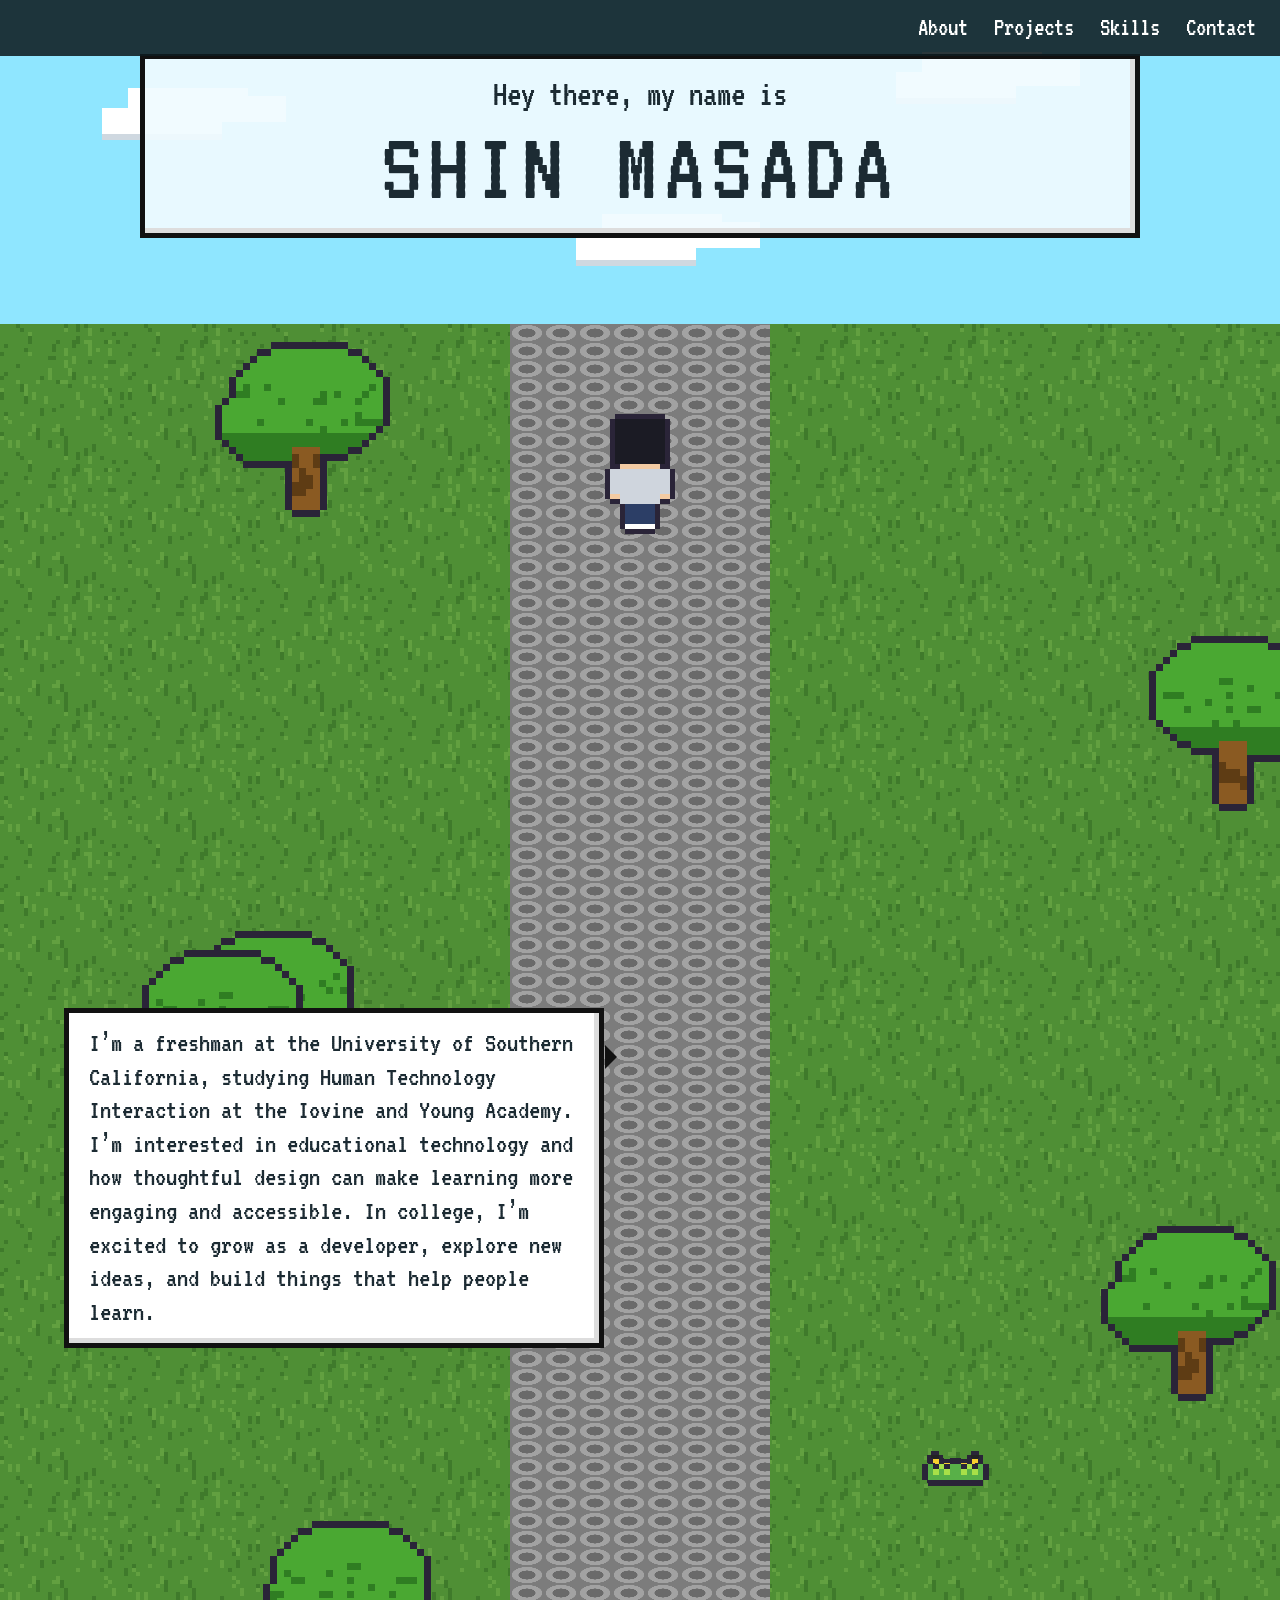
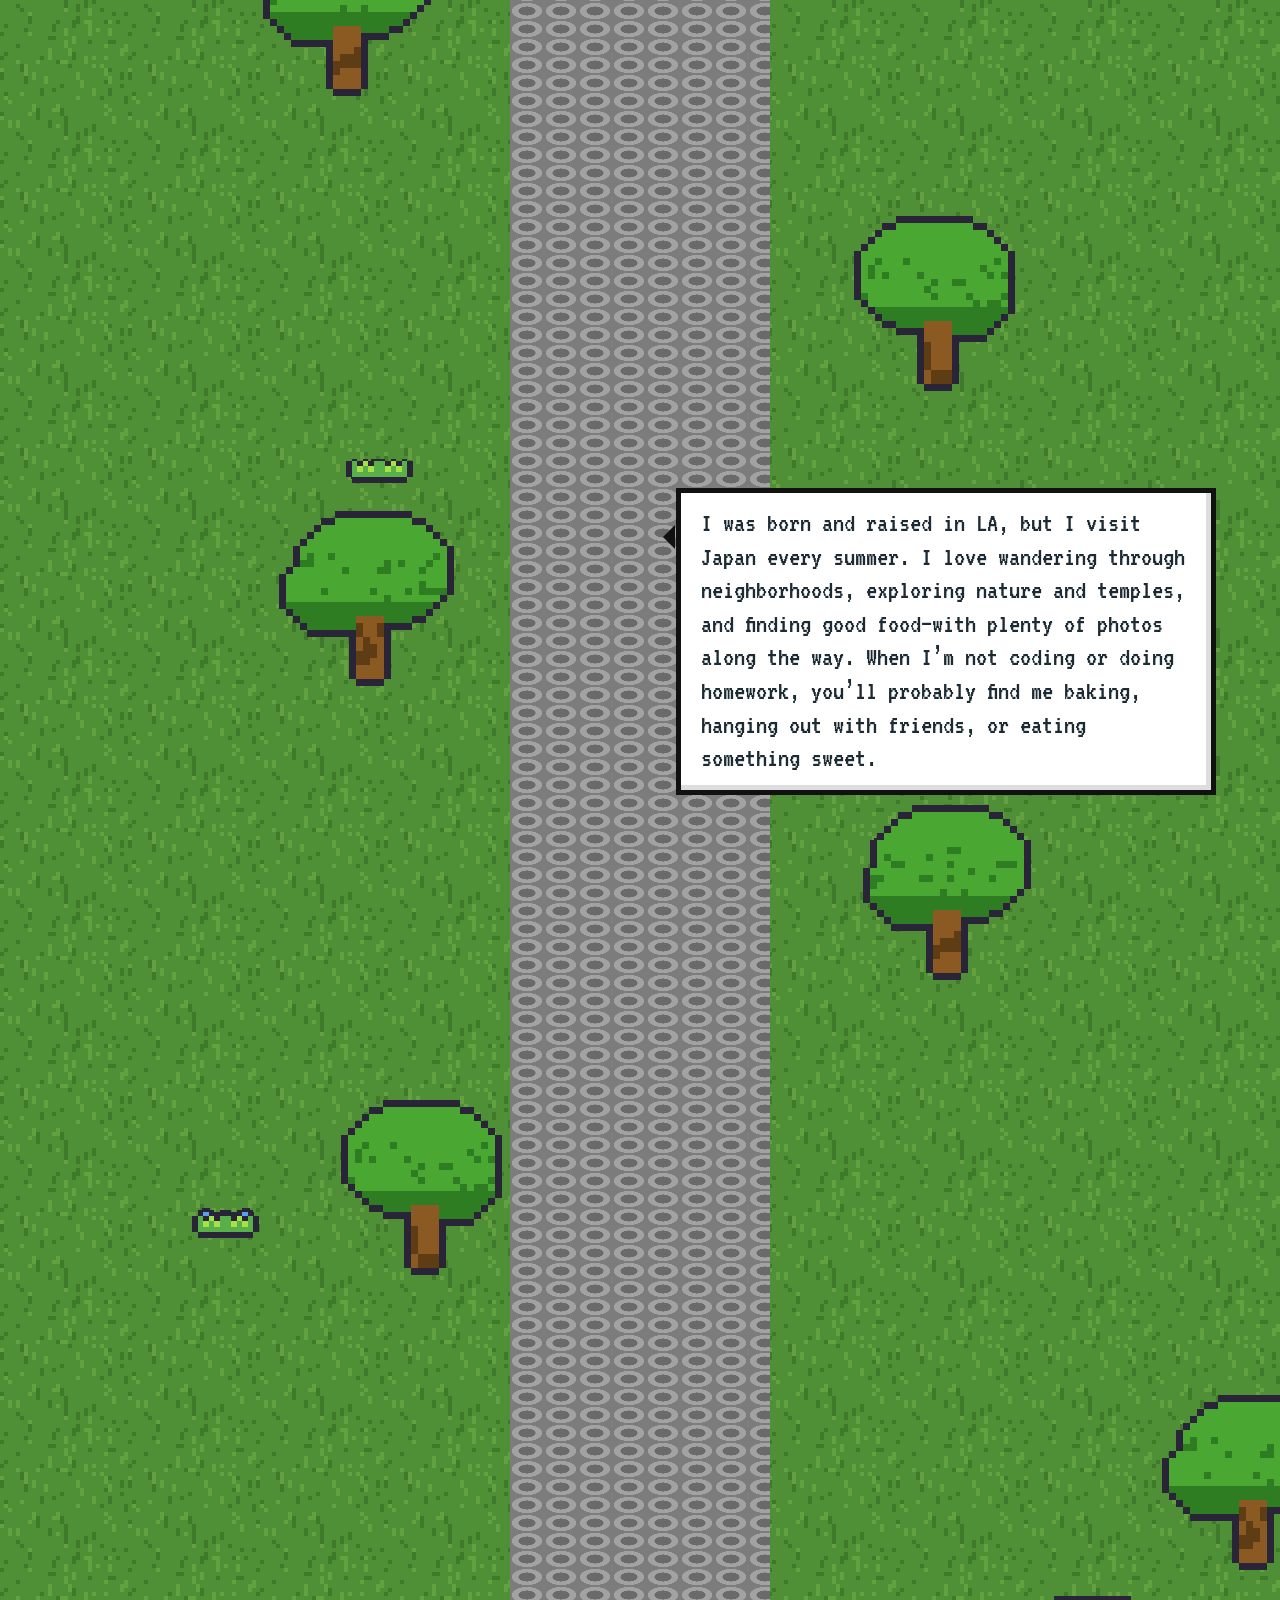
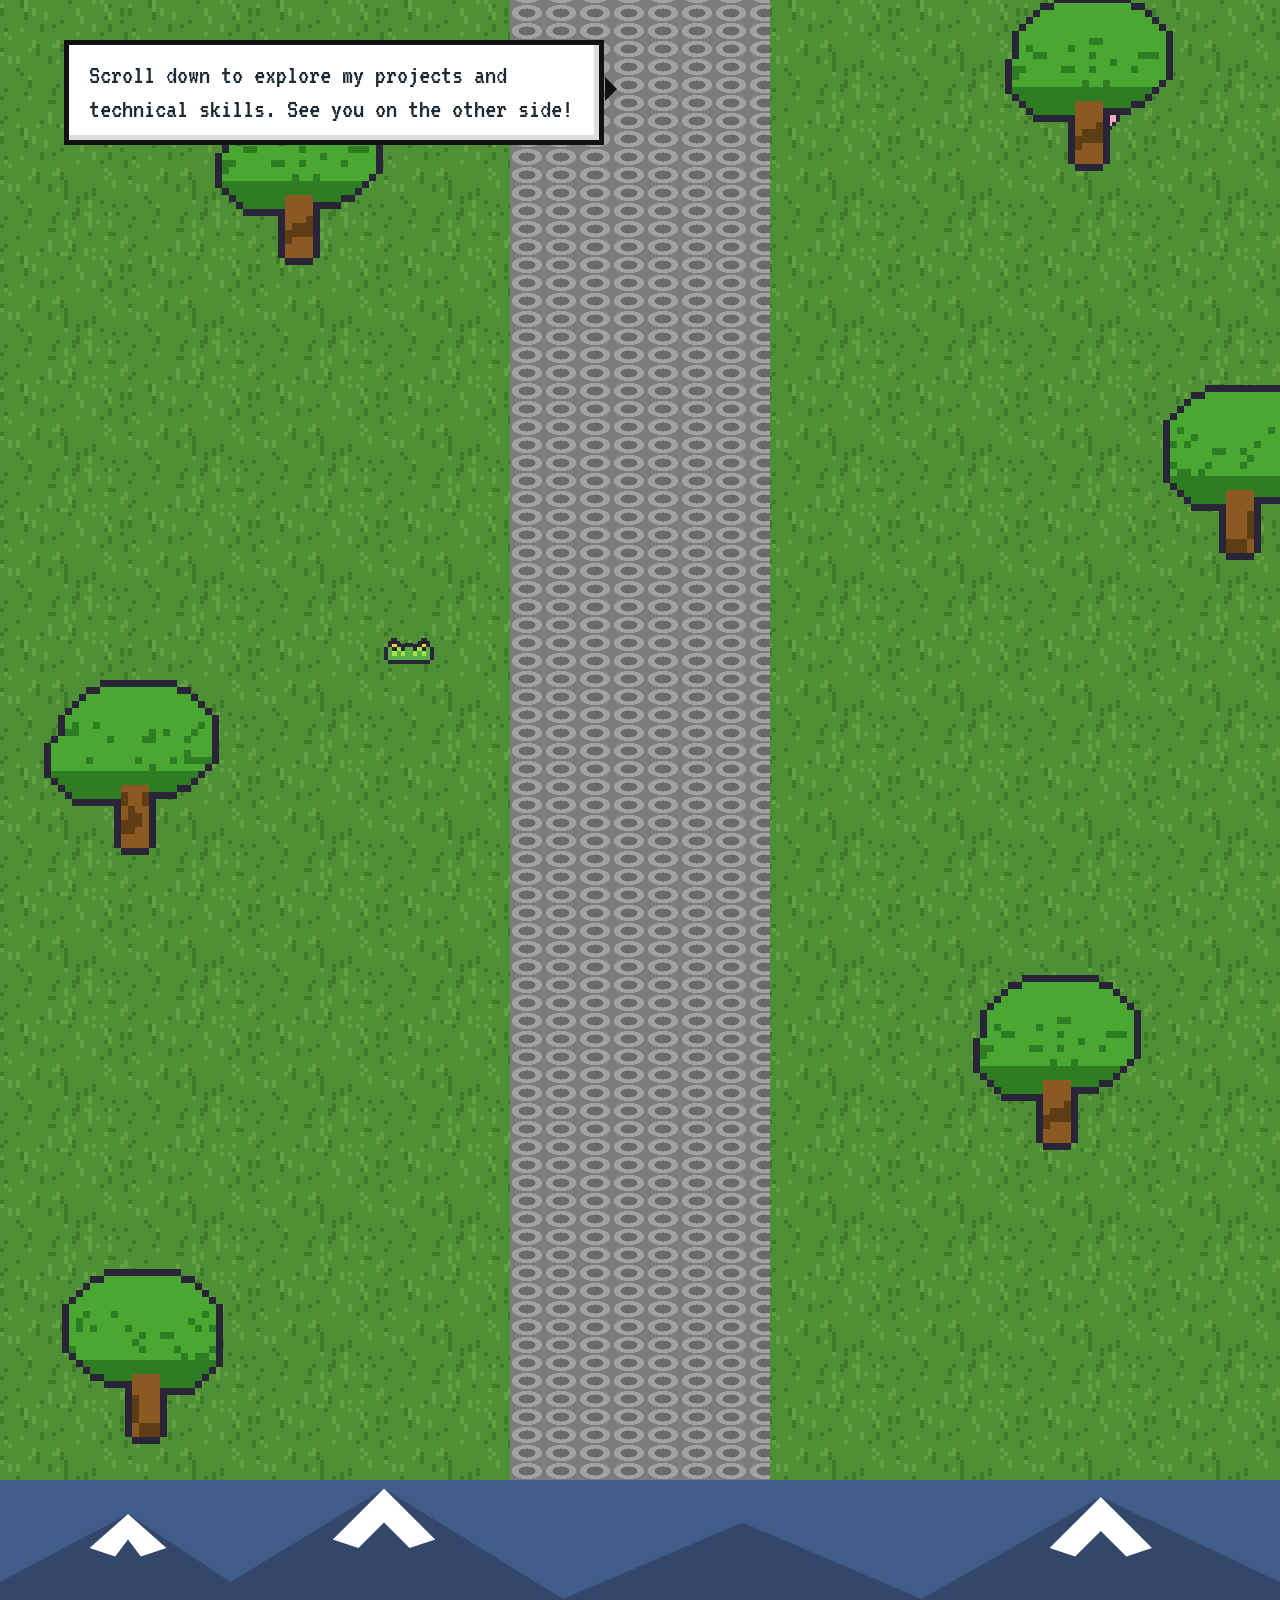
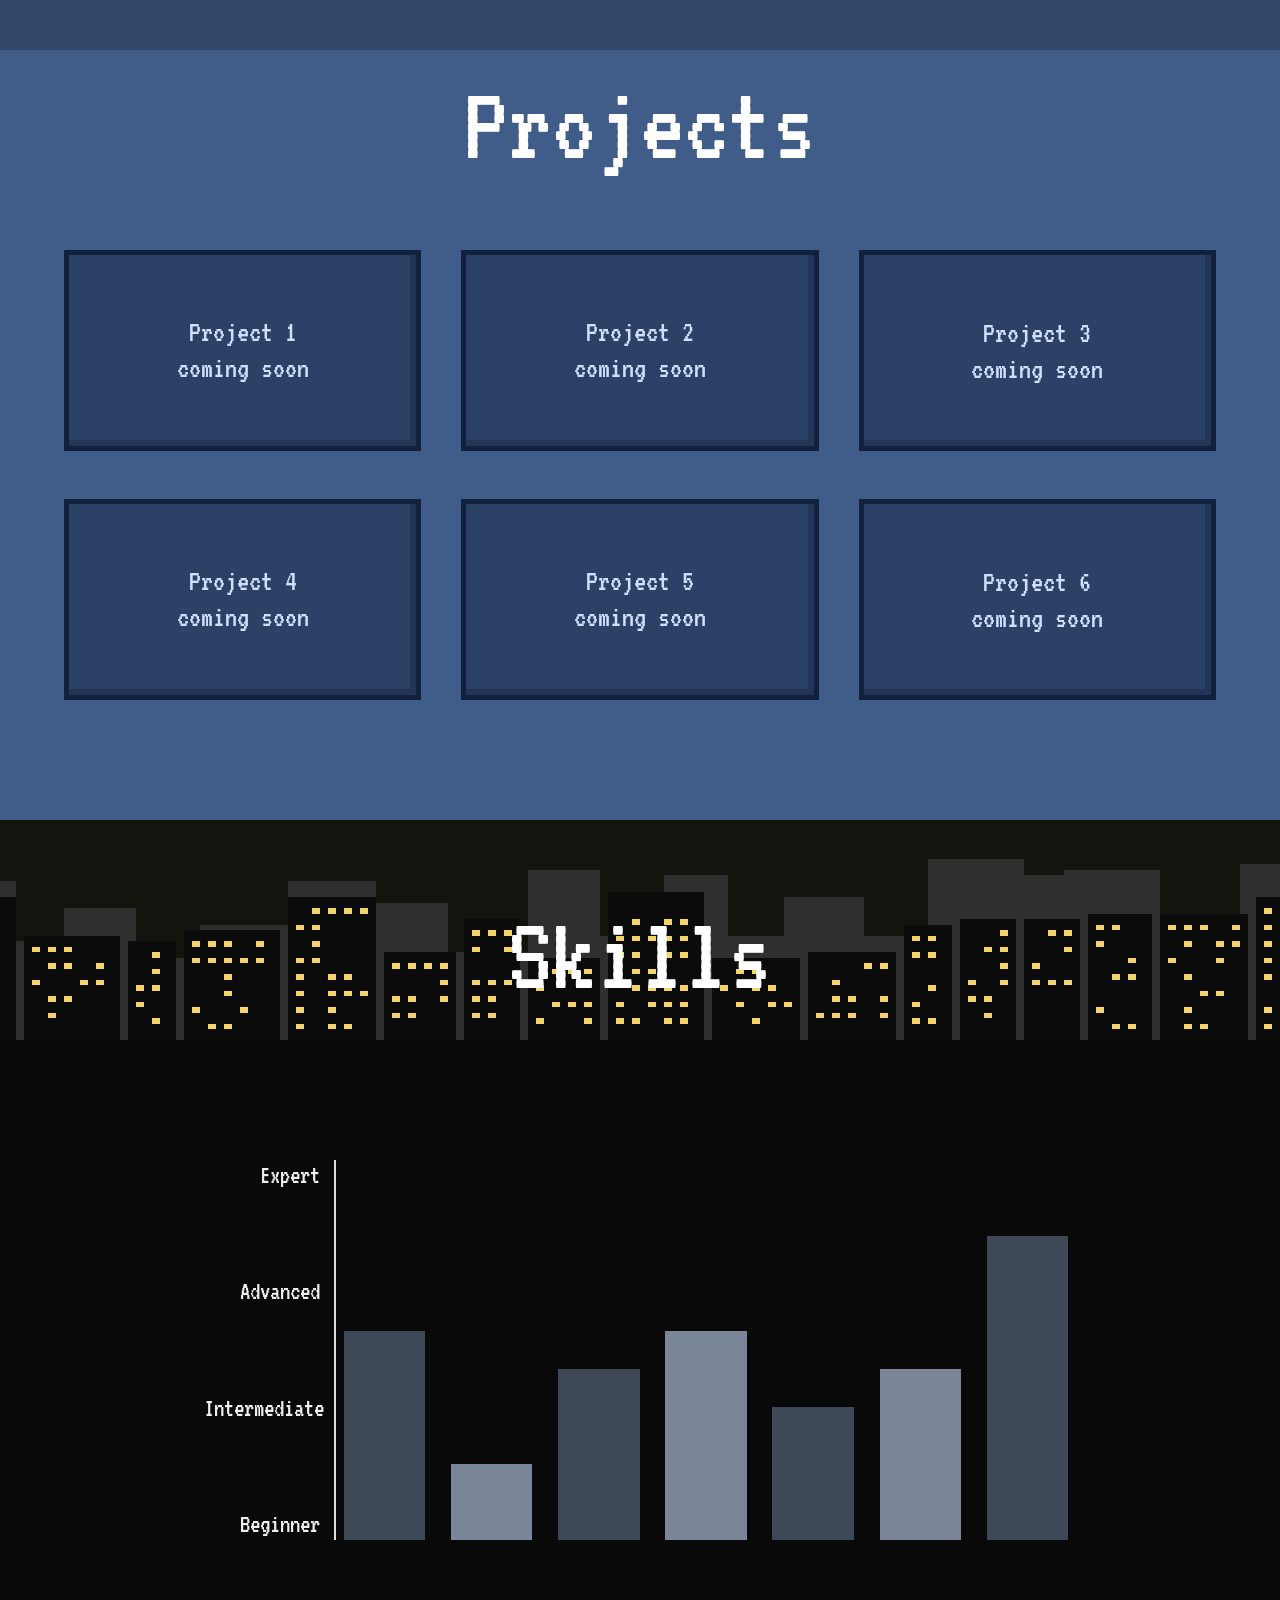
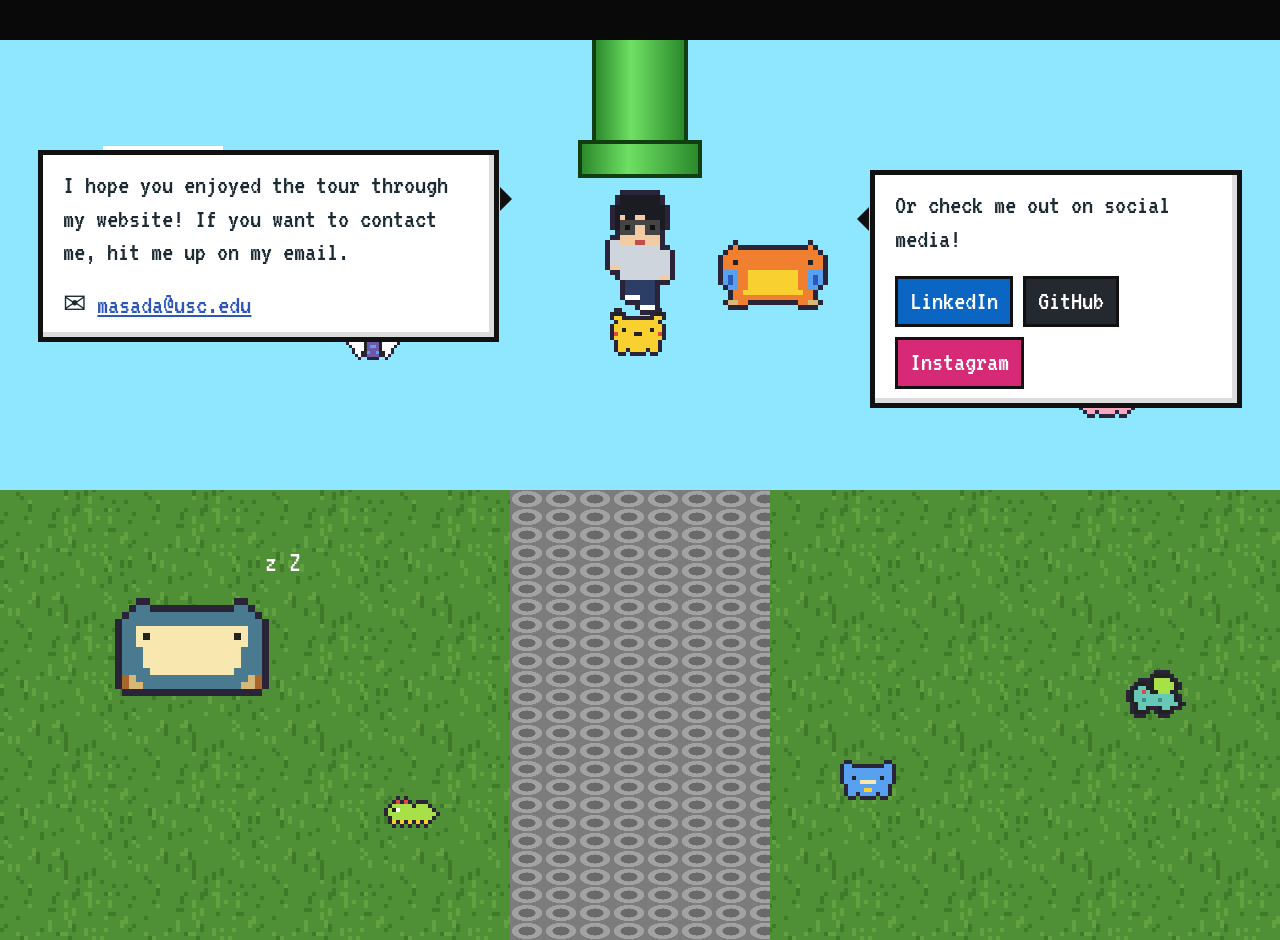
==== index.html @ 5e3dc345 "Add files via upload" ====
<!DOCTYPE html>
<html lang="en"><head><meta charset="utf-8"><meta name="viewport" content="width=device-width,initial-scale=1">
<title>Shin Masada</title>
<link href="https://fonts.googleapis.com/css2?family=VT323&display=swap" rel="stylesheet">
<style>
*{box-sizing:border-box}html{scroll-behavior:smooth}
body{margin:0;font:25px/1.2 'VT323',monospace;color:#1c2b33;background:#4f8f35;overflow-x:hidden}
canvas,img{image-rendering:pixelated}
nav{position:fixed;top:0;left:0;right:0;height:56px;background:rgba(14,28,32,.88);z-index:50;display:flex;justify-content:flex-end;align-items:center;gap:26px;padding:0 24px}
nav a{color:#fff;text-decoration:none;font-size:26px}nav a:hover{color:#ffd84a}
#lg{position:absolute;left:16px;top:4px;width:48px;opacity:0;transition:.3s}
#hero{position:fixed;left:calc(50% - 40px);top:46vh;width:80px;z-index:15;transition:opacity .4s}
section{position:relative;overflow:hidden}
.grass{background-size:128px;image-rendering:pixelated}
.sky{position:absolute;left:0;right:0;top:0;height:var(--sh,36vh);background:#8fe6ff}
.cl{position:absolute;width:120px;height:26px;background:#fff;box-shadow:26px -20px #fff,64px -12px #fff,0 6px #cfd8e0}
.path{position:absolute;left:50%;width:min(260px,36vw);margin-left:calc(min(260px,36vw)/-2);top:var(--sh,36vh);bottom:0;background:radial-gradient(ellipse,#6a6a6a 35%,#a2a2a2 36% 62%,transparent 64%) 0 0/34px 18px,#7c7c7c}
.tr{position:absolute;z-index:4}.pk{position:absolute;z-index:3}
.pw{position:absolute;overflow:hidden;z-index:3}.pw .pk{position:static;display:block}
.pw:hover .pk{transform:translateY(-6px)}
.bub{position:absolute;z-index:20;background:#fff;border:5px solid #111;padding:14px 20px;font-size:clamp(21px,2.3vw,28px);max-width:min(540px,88vw);box-shadow:inset -5px -5px #ddd}
.bub p{margin:0 0 .7em}.bub p:last-child{margin:0}
.bub.l::after,.bub.r::after{content:"";position:absolute;top:32px;border:12px solid transparent}
.bub.l::after{right:-30px;border-left-color:#111}.bub.r::after{left:-30px;border-right-color:#111}
.t{left:50%;top:6vh;width:min(1000px,92vw);max-width:none;margin-left:calc(min(1000px,92vw)/-2);text-align:center;background:rgba(240,251,255,.92)}
.t small{display:block;font-size:clamp(24px,3vw,36px)}.t b{display:block;font-weight:400;font-size:clamp(46px,8vw,104px);letter-spacing:.06em;line-height:1}
.rv{opacity:0;translate:var(--dx,0) 36px;transition:opacity .7s,translate .7s}.rv.in{opacity:1;translate:0 0}
h2{font:400 clamp(64px,9vw,110px)/1 'VT323',monospace;color:#fff;text-align:center;margin:0;position:relative}
#projects{background:#405c88;padding:190px 5% 120px}
#projects svg{position:absolute;left:0;top:0;width:100%;height:170px}
.grid{display:grid;grid-template-columns:repeat(auto-fit,minmax(260px,1fr));gap:48px 40px;margin-top:70px;position:relative}
.card{aspect-ratio:16/9;background:#2c4166;border:5px solid #11213d;display:grid;place-items:center;color:#cfe0ff;text-align:center;font-size:30px;box-shadow:inset -6px -6px #223557}
#skills{background:#090909;padding-bottom:100px}
#sk{width:100%;height:220px;display:block;margin-bottom:30px}
#skills h2{margin-top:-170px;margin-bottom:150px}
.chart{display:flex;max-width:1000px;margin:0 auto;padding:0 5%;height:380px;color:#eee}
.ax{display:flex;flex-direction:column;justify-content:space-between;text-align:right;padding-right:14px;width:130px;font-size:26px}
.bars{flex:1;border-left:2px solid #ddd;display:flex;align-items:flex-end;justify-content:space-around;gap:10px}
.bars div{width:11%;height:0;transition:height 1.3s steps(20)}.chart.in .bars div{height:var(--h)}
#pipe{position:absolute;left:50%;top:0;margin-left:-62px;width:124px;z-index:6}
.pb,.pl{background:linear-gradient(90deg,#2b8a2b,#6fe064 40%,#2b8a2b);border:4px solid #123f12}
.pb{width:96px;height:100px;margin:0 auto;border-top:0;border-bottom:0}.pl{height:38px}
#c2w{position:absolute;left:calc(50% - 40px);top:150px;width:80px;z-index:5;transform:translateY(-142px)}
#c2w.out{transform:none;transition:transform 1.5s steps(14)}#c2{width:80px;display:block}
.cb1{left:3%;top:110px;width:36vw}.cb2{right:3%;top:130px;width:29vw}
.cb1 a{color:#2d56b8}.soc{display:flex;gap:10px;margin-top:12px;flex-wrap:wrap}
.soc a{color:#fff;text-decoration:none;padding:6px 12px;border:3px solid #111}
#contact{min-height:max(100vh,760px)}
.zz{position:absolute;z-index:4;font-style:normal;font-size:30px;color:#fff;animation:zz 2.4s ease-out infinite}
@keyframes fly{from{left:-100px}to{left:105%}}
@keyframes fl{50%{transform:translateY(-12px)}}
@keyframes zz{from{opacity:1;transform:translate(0,0)}to{opacity:0;transform:translate(24px,-34px)}}
@media(max-width:900px){nav{gap:14px}nav a{font-size:21px}.ax{width:80px;font-size:20px}.cb1,.cb2{left:3%;right:auto;width:94vw}.cb1{top:310px}.cb2{top:560px}#contact{min-height:1050px}}
@media(prefers-reduced-motion:reduce){*{animation:none!important;transition:none!important}}
</style></head><body>
<nav><canvas id="lg" width="16" height="11"></canvas><a href="#about">About</a><a href="#projects">Projects</a><a href="#skills">Skills</a><a href="#contact">Contact</a></nav>
<canvas id="hero" width="16" height="25"></canvas>

<section id="about" class="grass" style="height:520vh">
<i class="sky"></i><i class="cl" style="left:8%;top:12vh"></i><i class="cl" style="left:70%;top:8vh"></i><i class="cl" style="left:45%;top:26vh"></i><i class="path"></i>
<div class="bub t rv"><small>Hey there, my name is</small><b>SHIN MASADA</b></div>
<div class="bub l rv" style="top:112vh;left:5%;--dx:-80px"><p>I’m a freshman at the University of Southern California, studying Human Technology Interaction at the Iovine and Young Academy. I’m interested in educational technology and how thoughtful design can make learning more engaging and accessible. In college, I’m excited to grow as a developer, explore new ideas, and build things that help people learn.</p></div>
<div class="bub r rv" style="top:232vh;right:5%;--dx:80px"><p>I was born and raised in LA, but I visit Japan every summer. I love wandering through neighborhoods, exploring nature and temples, and finding good food—with plenty of photos along the way. When I’m not coding or doing homework, you’ll probably find me baking, hanging out with friends, or eating something sweet.</p></div>
<div class="bub l rv" style="top:360vh;left:5%;--dx:-80px"><p>Scroll down to explore my projects and technical skills. See you on the other side!</p></div>
</section>

<section id="projects"><svg viewBox="0 0 100 20" preserveAspectRatio="none"><path d="M0 20V12L10 4 18 12 30 1 44 14 58 5 72 14 86 2 100 12V20Z" fill="#33476a"/><path d="M10 4 7 8l2 1 1-2 1 2 2-1zM30 1l-4 6 2 1 2-3 2 3 2-1zM86 2l-4 6 2 1 2-3 2 3 2-1z" fill="#fff"/></svg>
<h2>Projects</h2><div class="grid" id="grid"></div></section>

<section id="skills"><canvas id="sk" width="160" height="40"></canvas><h2>Skills</h2>
<div class="chart rv"><div class="ax"><span>Expert</span><span>Advanced</span><span>Intermediate</span><span>Beginner</span></div><div class="bars" id="bars"></div></div></section>

<section id="contact" class="grass" style="--sh:50%">
<i class="sky"></i><i class="cl" style="left:6%;top:14%"></i><i class="cl" style="left:78%;top:20%"></i><i class="path"></i>
<div id="c2w"><canvas id="c2" width="16" height="25"></canvas></div>
<div id="pipe"><div class="pb"></div><div class="pl"></div></div>
<div class="bub l rv cb1" style="--dx:-80px"><p>I hope you enjoyed the tour through my website! If you want to contact me, hit me up on my email.</p><p>✉ <a href="mailto:masada@usc.edu">masada@usc.edu</a></p></div>
<div class="bub r rv cb2" style="--dx:80px"><p>Or check me out on social media!</p><div class="soc">
<a href="https://www.linkedin.com/in/shinmasada/" target="_blank" rel="noopener" style="background:#0a66c2">LinkedIn</a>
<a href="https://github.com/YOUR-GITHUB-USERNAME" target="_blank" rel="noopener" style="background:#24292f">GitHub</a>
<a href="https://www.instagram.com/masapyii/" target="_blank" rel="noopener" style="background:#d62976">Instagram</a></div></div>
</section>

<script>
const $=id=>document.getElementById(id),el=(t,c,s)=>{const e=document.createElement(t);if(c)e.className=c;if(s)e.style.cssText=s;return e};
let seed=7;const rnd=()=>(seed=seed*16807%2147483647)/2147483647;
const P={y:'#f8d030',r:'#e04848',o:'#f08030',w:'#fff',g:'#58b048',G:'#a8e048',b:'#58a0f0',B:'#2c58b8',p:'#f8a8c0',n:'#a8662c',c:'#f8e8b0',v:'#7058a8',l:'#68c8b8',L:'#3a9088',S:'#4a7a90',k:'#222',t:'#d8b878'};
// sprites: [mirror?, rows]  (mirrored ones are drawn as the left half)
const D={
pikachu:[1,['kk....','yy....','.yyyyy','yyyyyy','yykyyy','ryyyyk','yyyyyy','.yyyyy','.yyyyy','.yy.yy']],
shinx:[1,['bb....','bbbbbb','bbbbbb','bbkbbb','bbbbcc','.bbbbb','.bbbby','.bb.bb']],
mew:[1,['p......','pp.....','ppppppp','ppppppp','ppkbppp','ppkbppp','ppppppp','.pppppp','.pppppp','..pp.pp']],
caterpie:[0,['..r.r.......','.GGGGG.GGG..','GkwGGGGGGGG.','GGGGGGGGGGGG','.GGGGGGGGGG.','.y.y.y.y.y..']],
butterfree:[1,['..k.....','wwwwk.vv','wwkwwkrv','wwwwwkvv','.wwwwkvb','..wwwkvv','..wwk.bv','...w..vv']],
bulbasaur:[0,['......kkkk....','.....kGGGGk...','..kk.kGGGGGk..','.kllkkGGGGGk..','kllrlkkGGGk...','kllllllllllk..','kllLlllLlllk..','.kllllllllllk.','.kllk..kllk...','.kkk...kkk....']],
charizard:[1,['..o.......','.ooooooooo','oooooooooo','ookooooooo','oooooooooo','bbbooyyyyy','bBbooyyyyy','bBbooyyyyy','.bbooyyyyy','..ooyyyyyy','..oooooooo','.ttoo.....']],
pidgey:[0,['..nn........','.nnnnn..nn..','pnknnnnnnnn.','ppcnnnnnnntt','.cccnnnnnnt.','.ccccnnnnn..','..cccccnn...','...p.p......']],
snorlax:[1,['..SS......','.SSSSSSSSS','SSSSSSSSSS','SScccccccc','SSckcccccc','SScccccccc','SSSccccccc','SSSccccccc','SSSccccccc','SSSScccccc','ntSSSSSSSS','nttSSSSSSS']],
tuft:[1,['g.G.g','gGgGg','ggggg']]};
function ol(c){const w=c.width,h=c.height,x=c.getContext('2d'),d=x.getImageData(0,0,w,h).data,a=(i,j)=>i>=0&&j>=0&&i<w&&j<h&&d[(j*w+i)*4+3];x.fillStyle='#2a2438';for(let j=0;j<h;j++)for(let i=0;i<w;i++)if(!a(i,j)&&(a(i+1,j)||a(i-1,j)||a(i,j+1)||a(i,j-1)))x.fillRect(i,j,1,1)}
const C={};function spr(n){if(C[n])return C[n];const[m,rows]=D[n],g=rows.map(r=>m?r+[...r].reverse().join(''):r),w=g[0].length,h=g.length,c=el('canvas');c.width=w+2;c.height=h+2;const x=c.getContext('2d');g.forEach((r,j)=>[...r].forEach((ch,i)=>{if(ch!='.'){x.fillStyle=P[ch];x.fillRect(i+1,j+1,1,1)}}));ol(c);return C[n]={u:c.toDataURL(),w:w+2,h:h+2}}
function pk(n,sc,css,cls){const s=spr(n),i=el('img',cls||'pk',css);i.src=s.u;i.alt='';i.style.width=s.w*sc+'px';return i}
function tree(v){const c=el('canvas');c.width=26;c.height=27;const x=c.getContext('2d');
for(let j=0;j<24;j++)for(let i=0;i<24;i++){const dx=(i-12)/11,dy=(j-9)/8,e=(i-7-v)/8,f=(j-12)/6;if(dx*dx+dy*dy<1||e*e+f*f<1){x.fillStyle=(j>13||rnd()<.12&&j>6)?'#2f7d22':'#4aa832';x.fillRect(i+1,j+1,1,1)}}
x.fillStyle='#8a5a22';x.fillRect(11,17,4,9);x.fillStyle='#5e3c14';for(let k=0;k<6;k++)x.fillRect(11+(rnd()*4|0),18+(rnd()*7|0),1,2);ol(c);return c.toDataURL()}
// character
function draw(c,o){const x=c.getContext('2d');x.clearRect(0,0,16,25);const R=(col,a,b,w,h)=>{x.fillStyle=col;x.fillRect(a,b,w,h)},H='#1b1b24',S='#f3cba3',T='#cfd5dd',s=o.ph==1?1:o.ph==2?-1:0,wv=o.wv!==undefined;
R(S,4,5,8,6);R(H,4,1,8,4);R(H,3,3,1,5);R(H,12,3,1,5);
if(o.back){R(H,3,1,10,9)}else{R(H,5,5,2,1);R(H,9,5,3,1);const G='#444';R(G,4,6,3,1);R(G,9,6,3,1);R(G,7,6,2,1);R(G,4,8,3,1);R(G,9,8,3,1);[4,6,9,11].forEach(a=>R(G,a,7,1,1));R('#111',5,7,1,1);R('#111',10,7,1,1);R('#c05050',7,10,2,1)}
R(T,4,11,8,7);R(T,2,11+s,2,5);R(S,2,16+s,2,1);
if(wv){R(T,12,7,2,5);R(S,12+o.wv,5,2,2)}else{R(T,12,11-s,2,5);R(S,12,16-s,2,1)}
R('#2c3e66',5,18,3,4+s);R('#fff',5,22+s,3,1);R('#2c3e66',8,18,3,4-s);R('#fff',8,22-s,3,1);ol(c)}
const hc=$('hero');draw(hc,{});$('lg').getContext('2d').drawImage(hc,0,0);
let ly=scrollY,dir=1,walk=0,ph=0,cur='',tmo;
function render(){const k=(dir>0?'f':'b')+(walk?ph:0);if(k!=cur){cur=k;draw(hc,{back:dir<0,ph:walk?ph:0})}}
const ab=$('about');
addEventListener('scroll',()=>{const y=scrollY;if(y!=ly){dir=y>ly?1:-1;ly=y;if(!walk)ph=1;walk=1;clearTimeout(tmo);tmo=setTimeout(()=>{walk=0;render()},140)}
hc.style.opacity=y+innerHeight*.4<ab.offsetTop+ab.offsetHeight?1:0;$('lg').style.opacity=y>200?1:0;render()},{passive:true});
setInterval(()=>{if(walk){ph=ph%2+1;render()}},150);
// forest
const T=[0,1,2].map(tree);
for(let i=0;i<15;i++){const im=el('img','tr','left:'+(i%2?66+rnd()*26:2+rnd()*26)+'%;top:'+(7+i*6.3)+'%;width:182px'+(rnd()<.5?';transform:scaleX(-1)':''));im.src=T[i%3];ab.append(im)}
// [name, scale, mode(t=behind tree,g=in grass), left%, top%]
[['bulbasaur',4,'t',10,20],['pikachu',4,'g',72,31],['caterpie',4,'g',27,44],['shinx',4,'g',15,60],['mew',4,'t',78,68],['pikachu',3,'g',30,82]].forEach(([n,sc,m,L,Tp])=>{
 if(m=='t'){const im=el('img','tr','left:'+L+'%;top:'+Tp+'%;width:182px');im.src=T[1];ab.append(im);const p=pk(n,sc,'left:calc('+L+'% + 62px);top:calc('+Tp+'% + 100px)');p.classList.add('rv');ab.append(p)}
 else{const s=spr(n),w=el('div','pw rv','left:'+L+'%;top:'+Tp+'%;width:'+(12*sc*1.4)+'px;height:'+(s.h*sc*.74)+'px'),tf=pk('tuft',sc*1.4,'position:absolute;left:0;bottom:0;z-index:3');w.append(pk(n,sc,'margin:0 auto'),tf);ab.append(w)}});
const butter=pk('butterfree',4,'left:68%;top:52%;animation:fl 2s ease-in-out infinite');ab.append(butter);
// grass texture
{const c=el('canvas');c.width=c.height=32;const x=c.getContext('2d');x.fillStyle='#4f8f35';x.fillRect(0,0,32,32);for(let i=0;i<120;i++){x.fillStyle=rnd()<.5?'#3f7a2b':'#62a040';x.fillRect(rnd()*32|0,rnd()*32|0,1,rnd()<.5?2:1)}
document.querySelectorAll('.grass').forEach(e=>e.style.backgroundImage='url('+c.toDataURL()+')')}
// projects + skills
for(let i=1;i<=6;i++){const d=el('div','card rv','--dx:'+(i%2?-110:110)+'px;transition-delay:'+(i%3)*.12+'s');d.innerHTML='Project '+i+'<br>coming soon';$('grid').append(d)}
[[55,'#3f4856'],[20,'#7a8598'],[45,'#3f4856'],[55,'#7a8598'],[35,'#3f4856'],[45,'#7a8598'],[80,'#3f4856']].forEach(([h,c],i)=>{const b=el('div','','--h:'+h+'%;background:'+c+';transition-delay:'+i*.12+'s');$('bars').append(b)});
{const c=$('sk'),x=c.getContext('2d');x.fillStyle='#14140f';x.fillRect(0,0,160,40);
for(const[l,col,win]of[[0,'#2f2f2f',0],[1,'#0b0b0b',1]])for(let X=-4;X<160;){const w=6+rnd()*7|0,h=14+rnd()*(l?14:20)|0;x.fillStyle=col;x.fillRect(X,40-h,w,h);if(win)for(let j=40-h+2;j<38;j+=3)for(let i=X+1;i<X+w-1;i+=2)if(rnd()<.55){x.fillStyle='#f4d36b';x.fillRect(i,j,1,1)}X+=w+(l?0:-2)+1}}
// contact scene
[['charizard',5,'left:calc(50% + 78px);top:200px'],['pikachu',4,'left:calc(50% - 30px);top:268px'],['pidgey',4,'top:70px;left:-100px;animation:fly 16s linear infinite'],
['mew',4,'right:11%;top:330px;animation:fl 3s ease-in-out infinite'],['butterfree',3,'left:27%;top:290px;animation:fl 2.2s ease-in-out infinite'],
['snorlax',7,'left:9%;top:62%'],['bulbasaur',4,'right:7%;top:70%'],['caterpie',4,'left:30%;top:84%'],['shinx',4,'right:30%;top:80%']].forEach(([n,sc,css])=>$('contact').append(pk(n,sc,css)));
{const z=el('i','zz','left:calc(9% + 150px);top:56%');z.textContent='z Z';$('contact').append(z)}
const c2=$('c2'),w2=$('c2w');draw(c2,{});
new IntersectionObserver((e,o)=>{if(!e[0].isIntersecting)return;o.disconnect();w2.classList.add('out');let p=1;const t=setInterval(()=>draw(c2,{ph:p=p%2+1}),150);setTimeout(()=>{clearInterval(t);let v=0;draw(c2,{wv:0});setInterval(()=>draw(c2,{wv:v^=1}),320)},1550)},{threshold:.3}).observe($('contact'));
// reveal
const io=new IntersectionObserver(es=>es.forEach(e=>e.isIntersecting&&e.target.classList.add('in')),{threshold:.2});
document.querySelectorAll('.rv').forEach(e=>io.observe(e));
</script></body></html>
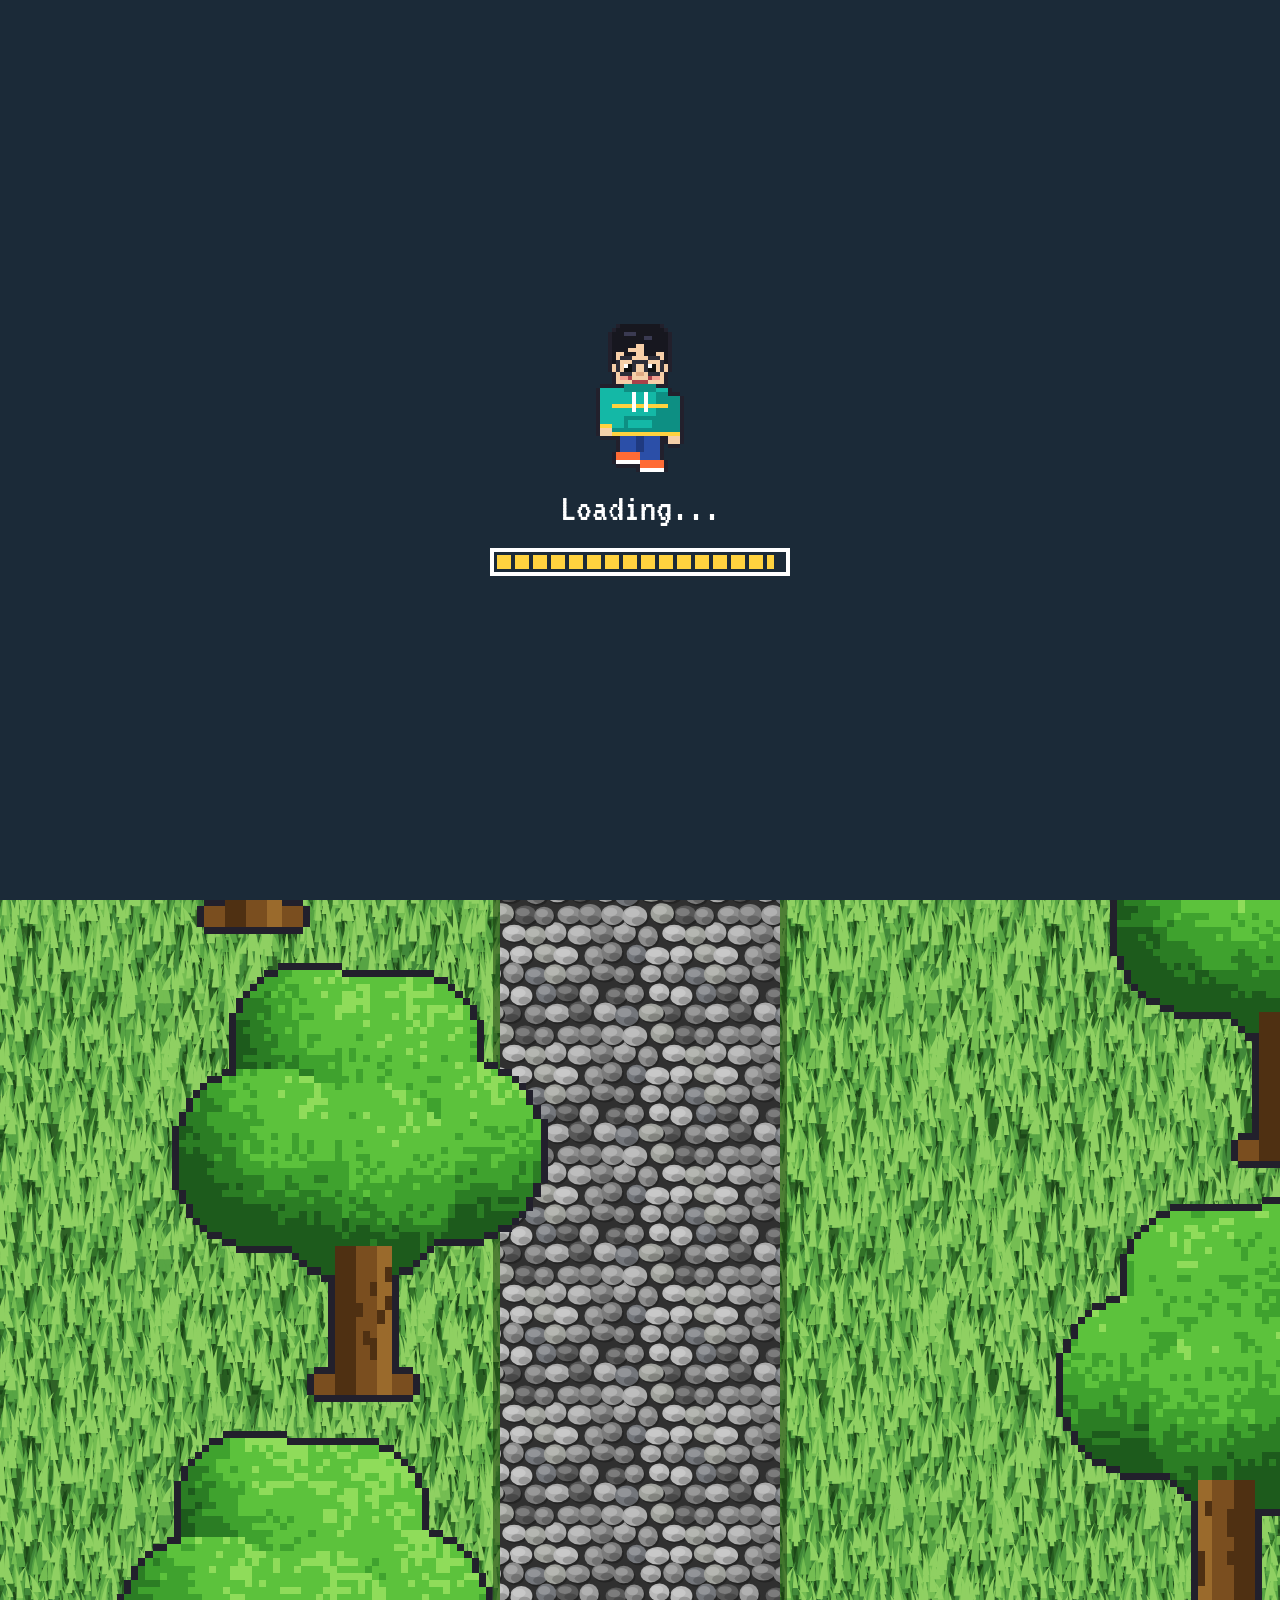
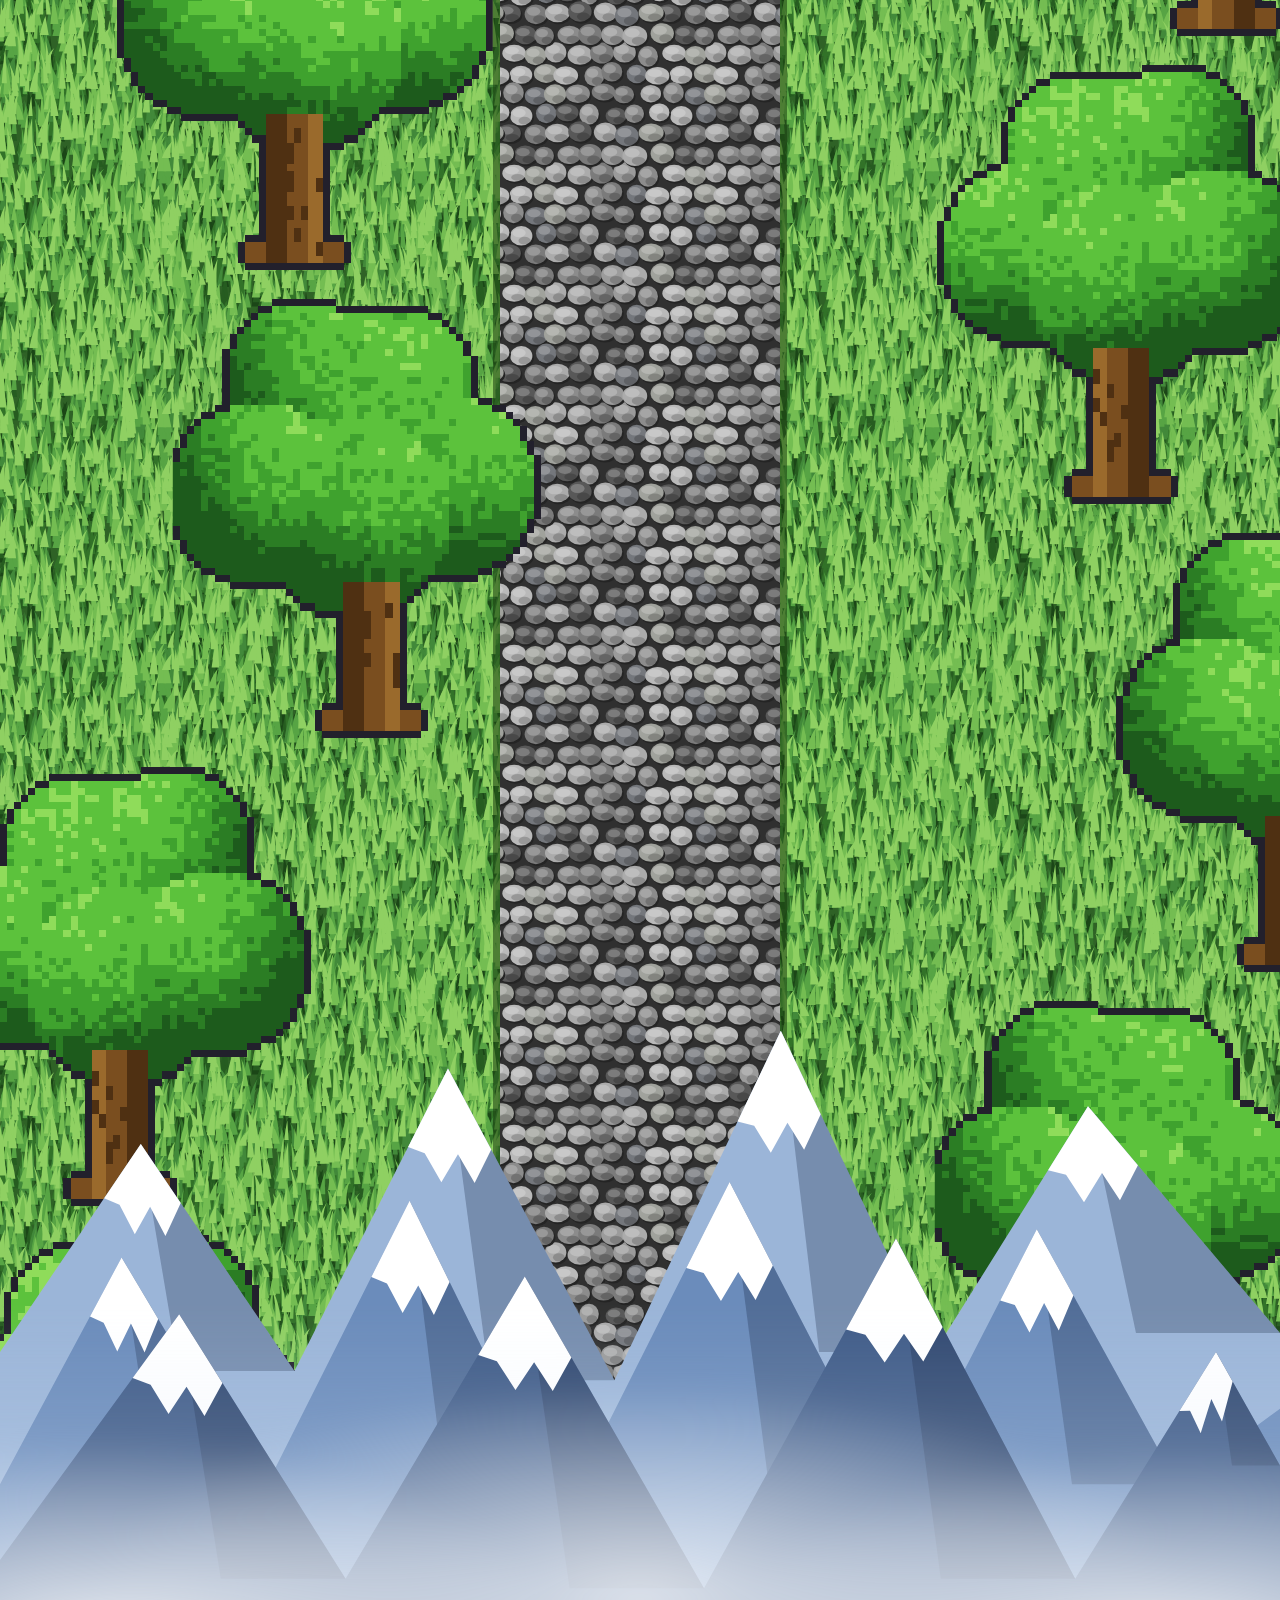
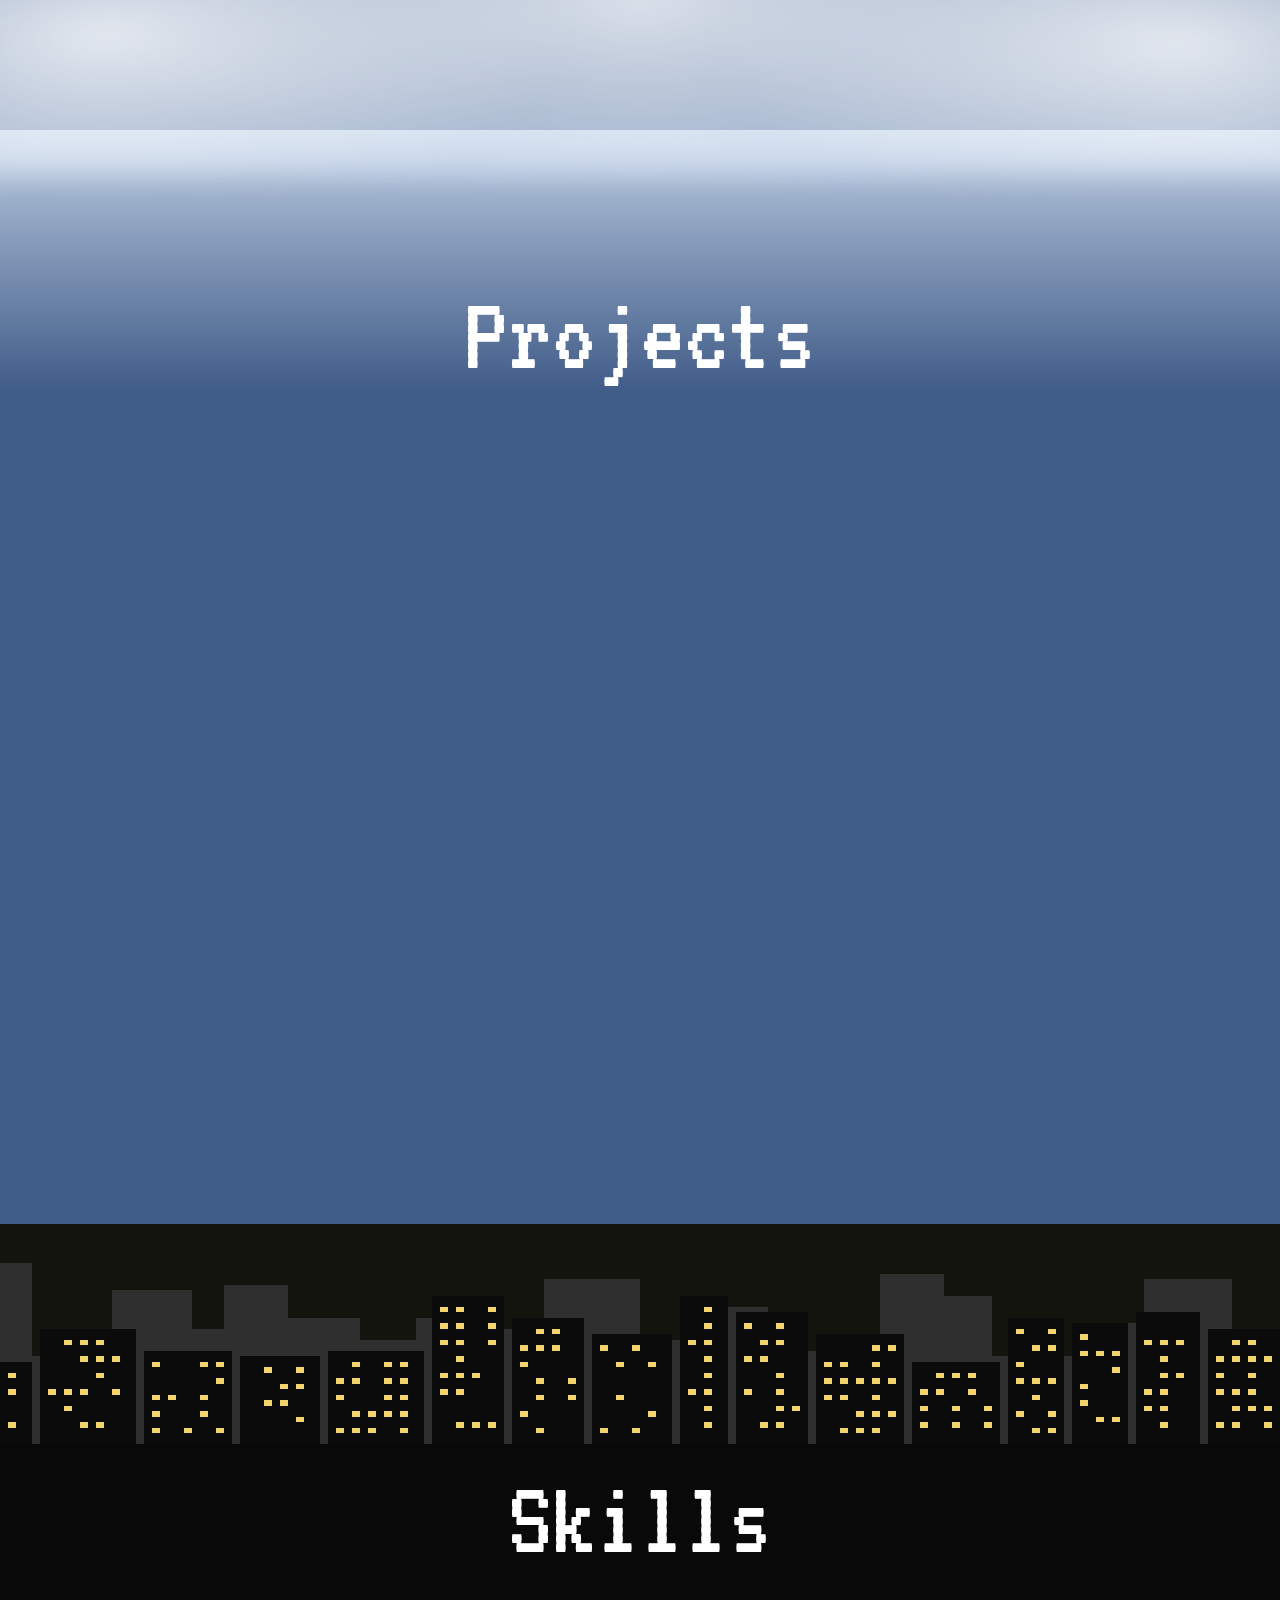
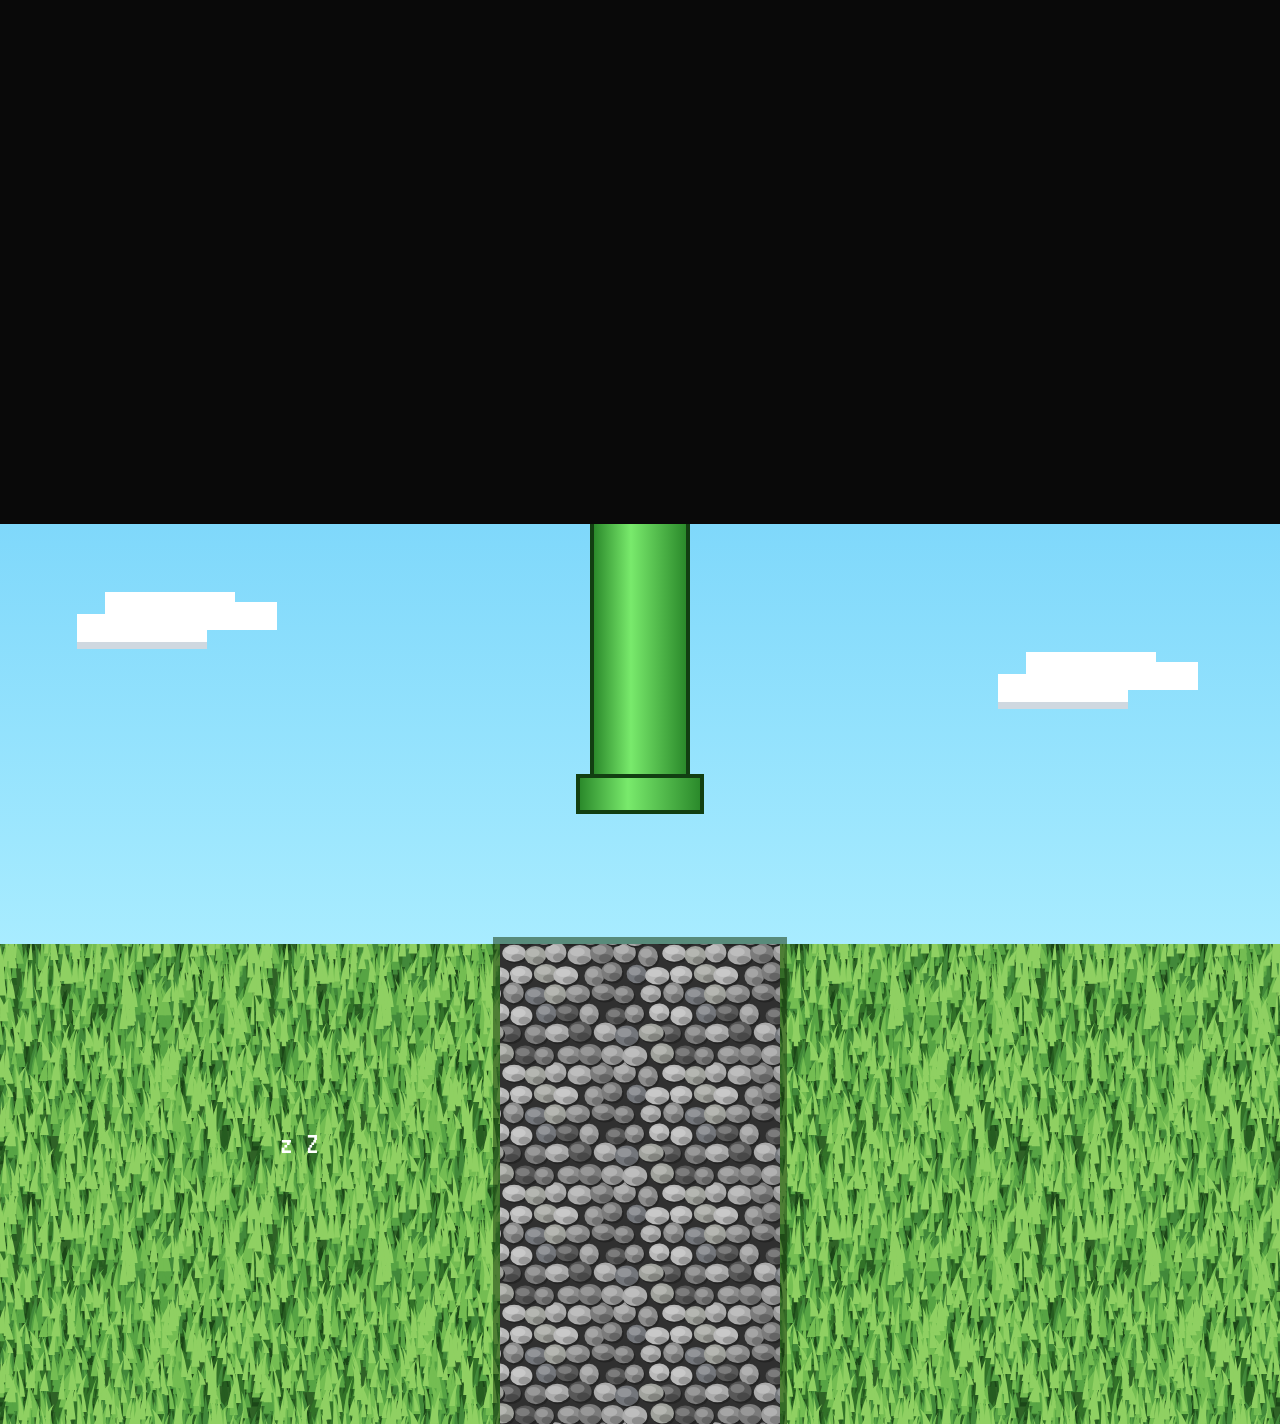
==== commit 35565e5d: "Updated design" ====
--- a/index.html
+++ b/index.html
@@ -1,146 +1,1245 @@
-<!DOCTYPE html>
-<html lang="en"><head><meta charset="utf-8"><meta name="viewport" content="width=device-width,initial-scale=1">
-<title>Shin Masada</title>
-<link href="https://fonts.googleapis.com/css2?family=VT323&display=swap" rel="stylesheet">
-<style>
-*{box-sizing:border-box}html{scroll-behavior:smooth}
-body{margin:0;font:25px/1.2 'VT323',monospace;color:#1c2b33;background:#4f8f35;overflow-x:hidden}
-canvas,img{image-rendering:pixelated}
-nav{position:fixed;top:0;left:0;right:0;height:56px;background:rgba(14,28,32,.88);z-index:50;display:flex;justify-content:flex-end;align-items:center;gap:26px;padding:0 24px}
-nav a{color:#fff;text-decoration:none;font-size:26px}nav a:hover{color:#ffd84a}
-#lg{position:absolute;left:16px;top:4px;width:48px;opacity:0;transition:.3s}
-#hero{position:fixed;left:calc(50% - 40px);top:46vh;width:80px;z-index:15;transition:opacity .4s}
-section{position:relative;overflow:hidden}
-.grass{background-size:128px;image-rendering:pixelated}
-.sky{position:absolute;left:0;right:0;top:0;height:var(--sh,36vh);background:#8fe6ff}
-.cl{position:absolute;width:120px;height:26px;background:#fff;box-shadow:26px -20px #fff,64px -12px #fff,0 6px #cfd8e0}
-.path{position:absolute;left:50%;width:min(260px,36vw);margin-left:calc(min(260px,36vw)/-2);top:var(--sh,36vh);bottom:0;background:radial-gradient(ellipse,#6a6a6a 35%,#a2a2a2 36% 62%,transparent 64%) 0 0/34px 18px,#7c7c7c}
-.tr{position:absolute;z-index:4}.pk{position:absolute;z-index:3}
-.pw{position:absolute;overflow:hidden;z-index:3}.pw .pk{position:static;display:block}
-.pw:hover .pk{transform:translateY(-6px)}
-.bub{position:absolute;z-index:20;background:#fff;border:5px solid #111;padding:14px 20px;font-size:clamp(21px,2.3vw,28px);max-width:min(540px,88vw);box-shadow:inset -5px -5px #ddd}
-.bub p{margin:0 0 .7em}.bub p:last-child{margin:0}
-.bub.l::after,.bub.r::after{content:"";position:absolute;top:32px;border:12px solid transparent}
-.bub.l::after{right:-30px;border-left-color:#111}.bub.r::after{left:-30px;border-right-color:#111}
-.t{left:50%;top:6vh;width:min(1000px,92vw);max-width:none;margin-left:calc(min(1000px,92vw)/-2);text-align:center;background:rgba(240,251,255,.92)}
-.t small{display:block;font-size:clamp(24px,3vw,36px)}.t b{display:block;font-weight:400;font-size:clamp(46px,8vw,104px);letter-spacing:.06em;line-height:1}
-.rv{opacity:0;translate:var(--dx,0) 36px;transition:opacity .7s,translate .7s}.rv.in{opacity:1;translate:0 0}
-h2{font:400 clamp(64px,9vw,110px)/1 'VT323',monospace;color:#fff;text-align:center;margin:0;position:relative}
-#projects{background:#405c88;padding:190px 5% 120px}
-#projects svg{position:absolute;left:0;top:0;width:100%;height:170px}
-.grid{display:grid;grid-template-columns:repeat(auto-fit,minmax(260px,1fr));gap:48px 40px;margin-top:70px;position:relative}
-.card{aspect-ratio:16/9;background:#2c4166;border:5px solid #11213d;display:grid;place-items:center;color:#cfe0ff;text-align:center;font-size:30px;box-shadow:inset -6px -6px #223557}
-#skills{background:#090909;padding-bottom:100px}
-#sk{width:100%;height:220px;display:block;margin-bottom:30px}
-#skills h2{margin-top:-170px;margin-bottom:150px}
-.chart{display:flex;max-width:1000px;margin:0 auto;padding:0 5%;height:380px;color:#eee}
-.ax{display:flex;flex-direction:column;justify-content:space-between;text-align:right;padding-right:14px;width:130px;font-size:26px}
-.bars{flex:1;border-left:2px solid #ddd;display:flex;align-items:flex-end;justify-content:space-around;gap:10px}
-.bars div{width:11%;height:0;transition:height 1.3s steps(20)}.chart.in .bars div{height:var(--h)}
-#pipe{position:absolute;left:50%;top:0;margin-left:-62px;width:124px;z-index:6}
-.pb,.pl{background:linear-gradient(90deg,#2b8a2b,#6fe064 40%,#2b8a2b);border:4px solid #123f12}
-.pb{width:96px;height:100px;margin:0 auto;border-top:0;border-bottom:0}.pl{height:38px}
-#c2w{position:absolute;left:calc(50% - 40px);top:150px;width:80px;z-index:5;transform:translateY(-142px)}
-#c2w.out{transform:none;transition:transform 1.5s steps(14)}#c2{width:80px;display:block}
-.cb1{left:3%;top:110px;width:36vw}.cb2{right:3%;top:130px;width:29vw}
-.cb1 a{color:#2d56b8}.soc{display:flex;gap:10px;margin-top:12px;flex-wrap:wrap}
-.soc a{color:#fff;text-decoration:none;padding:6px 12px;border:3px solid #111}
-#contact{min-height:max(100vh,760px)}
-.zz{position:absolute;z-index:4;font-style:normal;font-size:30px;color:#fff;animation:zz 2.4s ease-out infinite}
-@keyframes fly{from{left:-100px}to{left:105%}}
-@keyframes fl{50%{transform:translateY(-12px)}}
-@keyframes zz{from{opacity:1;transform:translate(0,0)}to{opacity:0;transform:translate(24px,-34px)}}
-@media(max-width:900px){nav{gap:14px}nav a{font-size:21px}.ax{width:80px;font-size:20px}.cb1,.cb2{left:3%;right:auto;width:94vw}.cb1{top:310px}.cb2{top:560px}#contact{min-height:1050px}}
-@media(prefers-reduced-motion:reduce){*{animation:none!important;transition:none!important}}
-</style></head><body>
-<nav><canvas id="lg" width="16" height="11"></canvas><a href="#about">About</a><a href="#projects">Projects</a><a href="#skills">Skills</a><a href="#contact">Contact</a></nav>
-<canvas id="hero" width="16" height="25"></canvas>
+<!doctype html>
+<html lang="en">
+  <head>
+    <meta charset="utf-8" />
+    <meta name="viewport" content="width=device-width,initial-scale=1" />
+    <title>Shin Masada</title>
+    <link
+      href="https://fonts.googleapis.com/css2?family=VT323&display=swap"
+      rel="stylesheet"
+    />
+    <style>
+      * {
+        box-sizing: border-box;
+      }
+      html {
+        scroll-behavior: smooth;
+      }
+      body {
+        margin: 0;
+        font:
+          25px/1.2 "VT323",
+          monospace;
+        color: #1c2b33;
+        background: #33692a;
+        overflow-x: hidden;
+      }
+      canvas,
+      img {
+        image-rendering: pixelated;
+      }
+      nav {
+        position: fixed;
+        top: 0;
+        left: 0;
+        right: 0;
+        height: 56px;
+        background: rgba(14, 28, 32, 0.88);
+        z-index: 50;
+        display: flex;
+        justify-content: flex-end;
+        align-items: center;
+        gap: 26px;
+        padding: 0 24px;
+      }
+      nav a {
+        color: #fff;
+        text-decoration: none;
+        font-size: 26px;
+      }
+      nav a:hover {
+        color: #ffd84a;
+      }
+      #lg {
+        position: absolute;
+        left: 16px;
+        top: 4px;
+        width: 48px;
+        opacity: 0;
+        transition: 0.3s;
+      }
+      #hero {
+        position: fixed;
+        left: calc(50% - 48px);
+        top: 46vh;
+        width: 96px;
+        z-index: 15;
+      }
+      section {
+        position: relative;
+        overflow: hidden;
+      }
+      .grass {
+        background: var(--grass) 0 0/256px;
+      }
+      .sky {
+        position: absolute;
+        left: 0;
+        right: 0;
+        top: 0;
+        height: var(--sh, 36vh);
+        background: linear-gradient(#7fd8fb, #a8ecff);
+      }
+      .cl {
+        position: absolute;
+        width: 130px;
+        height: 28px;
+        background: #fff;
+        box-shadow:
+          28px -22px #fff,
+          70px -12px #fff,
+          0 7px #cfd8e0;
+      }
+      .path {
+        position: absolute;
+        left: 50%;
+        width: min(280px, 38vw);
+        margin-left: calc(min(280px, 38vw) / -2);
+        top: var(--sh, 36vh);
+        bottom: 0;
+        background: var(--stone) 0 0/160px 120px;
+        box-shadow: 0 0 0 7px rgba(25, 60, 15, 0.55);
+      }
+      .tr {
+        position: absolute;
+        z-index: 4;
+        width: clamp(300px, 31vw, 470px);
+      }
+      .pk {
+        position: absolute;
+        z-index: 3;
+      }
+      .bob {
+        animation: fl 2.6s ease-in-out infinite;
+      }
+      .bub {
+        position: absolute;
+        z-index: 20;
+        background: #fff;
+        border: 5px solid #111;
+        padding: 14px 20px;
+        font-size: clamp(21px, 2.3vw, 28px);
+        max-width: min(540px, 88vw);
+        box-shadow: inset -5px -5px #ddd;
+        opacity: 0;
+        scale: 0.92;
+        transition:
+          opacity 0.25s,
+          scale 0.25s;
+      }
+      .bub.on {
+        opacity: 1;
+        scale: 1;
+      }
+      .bub p {
+        margin: 0 0 0.7em;
+      }
+      .bub p:last-child {
+        margin: 0;
+      }
+      .bub.l::after,
+      .bub.r::after {
+        content: "";
+        position: absolute;
+        top: 32px;
+        border: 12px solid transparent;
+      }
+      .bub.l::after {
+        right: -30px;
+        border-left-color: #111;
+      }
+      .bub.r::after {
+        left: -30px;
+        border-right-color: #111;
+      }
+      .t {
+        left: 50%;
+        top: 6vh;
+        width: min(1000px, 92vw);
+        max-width: none;
+        margin-left: calc(min(1000px, 92vw) / -2);
+        text-align: center;
+        background: rgba(240, 251, 255, 0.93);
+      }
+      .t small {
+        display: block;
+        font-size: clamp(24px, 3vw, 36px);
+      }
+      .t b {
+        display: block;
+        font-weight: 400;
+        font-size: clamp(46px, 8vw, 104px);
+        letter-spacing: 0.06em;
+        line-height: 1;
+      }
+      .rv {
+        opacity: 0;
+        translate: var(--dx, 0) 40px;
+        transition:
+          opacity 0.7s,
+          translate 0.7s;
+      }
+      .rv.in {
+        opacity: 1;
+        translate: 0 0;
+      }
+      #mt {
+        position: relative;
+        height: 0;
+        z-index: 17;
+      }
+      #mt .m {
+        position: absolute;
+        left: 0;
+        right: 0;
+        bottom: 0;
+        height: min(84vh, 760px);
+      }
+      #mt svg {
+        position: absolute;
+        inset: 0;
+        width: 100%;
+        height: 100%;
+      }
+      .fog {
+        position: absolute;
+        left: -10%;
+        right: -10%;
+        bottom: -5vh;
+        height: 62%;
+        background:
+          radial-gradient(
+            ellipse 30% 42% at 15% 70%,
+            rgba(255, 255, 255, 0.8),
+            transparent
+          ),
+          radial-gradient(
+            ellipse 36% 46% at 50% 62%,
+            rgba(255, 255, 255, 0.75),
+            transparent
+          ),
+          radial-gradient(
+            ellipse 30% 42% at 85% 72%,
+            rgba(255, 255, 255, 0.8),
+            transparent
+          ),
+          linear-gradient(transparent, rgba(214, 228, 246, 0.6));
+        filter: blur(14px);
+        animation: drift 22s ease-in-out infinite alternate;
+        pointer-events: none;
+      }
+      .bird {
+        position: absolute;
+        left: 100%;
+        animation: bf 20s linear infinite;
+      }
+      .bird svg {
+        display: block;
+        animation: fl 1.2s ease-in-out infinite;
+      }
+      .bird i {
+        display: block;
+        animation: wing 0.5s steps(1) infinite;
+      }
+      h2 {
+        font:
+          400 clamp(64px, 9vw, 110px)/1 "VT323",
+          monospace;
+        color: #fff;
+        text-align: center;
+        margin: 0;
+        position: relative;
+        z-index: 2;
+      }
+      #projects {
+        background: #405c88;
+        padding: 150px 5% 120px;
+      }
+      #projects::before {
+        content: "";
+        position: absolute;
+        left: 0;
+        right: 0;
+        top: 0;
+        height: 260px;
+        background: linear-gradient(rgba(220, 232, 248, 0.8), transparent);
+      }
+      .grid {
+        display: grid;
+        grid-template-columns: repeat(2, 1fr);
+        gap: 50px 44px;
+        margin: 70px auto 0;
+        max-width: 1100px;
+        position: relative;
+      }
+      .card {
+        aspect-ratio: 16/9;
+        background: #2c4166;
+        border: 5px solid #11213d;
+        display: grid;
+        place-items: center;
+        color: #cfe0ff;
+        text-align: center;
+        font-size: 32px;
+        box-shadow: inset -6px -6px #223557;
+      }
+      #skills {
+        background: #090909;
+        padding-bottom: 100px;
+      }
+      #sk {
+        width: 100%;
+        height: 220px;
+        display: block;
+      }
+      #skills h2 {
+        margin: 20px 0 70px;
+      }
+      .chart {
+        display: flex;
+        max-width: 1000px;
+        margin: 0 auto;
+        padding: 0 5%;
+        height: 380px;
+        color: #eee;
+      }
+      .ax {
+        display: flex;
+        flex-direction: column;
+        justify-content: space-between;
+        text-align: right;
+        padding-right: 14px;
+        width: 130px;
+        font-size: 26px;
+      }
+      .bars {
+        flex: 1;
+        border-left: 2px solid #ddd;
+        display: flex;
+        align-items: flex-end;
+        justify-content: space-around;
+        gap: 10px;
+      }
+      .bars div {
+        width: 11%;
+        height: 0;
+        transition: height 1.3s steps(20);
+      }
+      .chart.in .bars div {
+        height: var(--h);
+      }
+      #pipe {
+        position: absolute;
+        left: 50%;
+        top: 0;
+        margin-left: -64px;
+        width: 128px;
+        z-index: 6;
+      }
+      .pb,
+      .pl {
+        background: linear-gradient(90deg, #2b8a2b, #79ea6c 40%, #2b8a2b);
+        border: 4px solid #123f12;
+      }
+      .pb {
+        width: 100px;
+        height: 250px;
+        margin: 0 auto;
+        border-top: 0;
+        border-bottom: 0;
+      }
+      .pl {
+        height: 40px;
+      }
+      #c2w {
+        position: absolute;
+        left: calc(50% - 48px);
+        top: 400px;
+        width: 96px;
+        z-index: 5;
+        transform: translateY(-252px);
+      }
+      #c2w.out {
+        transform: none;
+        transition: transform 1.8s steps(22);
+      }
+      #c2 {
+        width: 96px;
+        display: block;
+      }
+      .cb1 {
+        left: 3%;
+        top: 190px;
+        width: 36vw;
+      }
+      .cb2 {
+        right: 3%;
+        top: 210px;
+        width: 29vw;
+      }
+      .cb1 a {
+        color: #2d56b8;
+      }
+      .soc {
+        display: flex;
+        gap: 10px;
+        margin-top: 12px;
+        flex-wrap: wrap;
+      }
+      .soc a {
+        color: #fff;
+        text-decoration: none;
+        padding: 6px 12px;
+        border: 3px solid #111;
+      }
+      #contact {
+        min-height: max(100vh, 900px);
+        --sh: 420px;
+      }
+      .zz {
+        position: absolute;
+        z-index: 4;
+        font-style: normal;
+        font-size: 32px;
+        color: #fff;
+        animation: zz 2.4s ease-out infinite;
+      }
+      #load {
+        position: fixed;
+        inset: 0;
+        z-index: 100;
+        background: #1b2a38;
+        display: grid;
+        place-items: center;
+        color: #fff;
+        font-size: 40px;
+        text-align: center;
+        transition: opacity 0.6s;
+      }
+      #load canvas {
+        width: 96px;
+        margin: 0 auto;
+      }
+      .lb {
+        width: 300px;
+        height: 28px;
+        border: 4px solid #fff;
+        margin: 16px auto 0;
+        padding: 3px;
+      }
+      #bi {
+        display: block;
+        height: 100%;
+        width: 0;
+        background: repeating-linear-gradient(
+          90deg,
+          #ffd23f 0 14px,
+          transparent 14px 18px
+        );
+      }
+      @keyframes bf {
+        to {
+          transform: translateX(-125vw);
+        }
+      }
+      @keyframes wing {
+        50% {
+          transform: scaleY(-1);
+        }
+      }
+      @keyframes drift {
+        to {
+          transform: translateX(6%);
+        }
+      }
+      @keyframes fly {
+        from {
+          left: -120px;
+        }
+        to {
+          left: 105%;
+        }
+      }
+      @keyframes fl {
+        50% {
+          transform: translateY(-12px);
+        }
+      }
+      @keyframes zz {
+        from {
+          opacity: 1;
+          transform: translate(0, 0);
+        }
+        to {
+          opacity: 0;
+          transform: translate(24px, -34px);
+        }
+      }
+      @media (max-width: 900px) {
+        nav {
+          gap: 14px;
+        }
+        nav a {
+          font-size: 21px;
+        }
+        .ax {
+          width: 80px;
+          font-size: 20px;
+        }
+        .grid {
+          grid-template-columns: 1fr;
+        }
+        .cb1,
+        .cb2 {
+          left: 3%;
+          right: auto;
+          width: 94vw;
+        }
+        .cb1 {
+          top: 600px;
+        }
+        .cb2 {
+          top: 850px;
+        }
+        #contact {
+          min-height: 1250px;
+        }
+      }
+      @media (prefers-reduced-motion: reduce) {
+        * {
+          animation: none !important;
+          transition: none !important;
+        }
+      }
+    </style>
+  </head>
+  <body>
+    <div id="load">
+      <div>
+        <canvas id="lcv" width="24" height="37"></canvas>
+        <div>Loading<span id="dots"></span></div>
+        <div class="lb"><i id="bi"></i></div>
+      </div>
+    </div>
+    <nav>
+      <canvas id="lg" width="24" height="16"></canvas><a href="#about">About</a
+      ><a href="#projects">Projects</a><a href="#skills">Skills</a
+      ><a href="#contact">Contact</a>
+    </nav>
+    <canvas id="hero" width="24" height="37"></canvas>
 
-<section id="about" class="grass" style="height:520vh">
-<i class="sky"></i><i class="cl" style="left:8%;top:12vh"></i><i class="cl" style="left:70%;top:8vh"></i><i class="cl" style="left:45%;top:26vh"></i><i class="path"></i>
-<div class="bub t rv"><small>Hey there, my name is</small><b>SHIN MASADA</b></div>
-<div class="bub l rv" style="top:112vh;left:5%;--dx:-80px"><p>I’m a freshman at the University of Southern California, studying Human Technology Interaction at the Iovine and Young Academy. I’m interested in educational technology and how thoughtful design can make learning more engaging and accessible. In college, I’m excited to grow as a developer, explore new ideas, and build things that help people learn.</p></div>
-<div class="bub r rv" style="top:232vh;right:5%;--dx:80px"><p>I was born and raised in LA, but I visit Japan every summer. I love wandering through neighborhoods, exploring nature and temples, and finding good food—with plenty of photos along the way. When I’m not coding or doing homework, you’ll probably find me baking, hanging out with friends, or eating something sweet.</p></div>
-<div class="bub l rv" style="top:360vh;left:5%;--dx:-80px"><p>Scroll down to explore my projects and technical skills. See you on the other side!</p></div>
-</section>
+    <section id="about" class="grass" style="height: 370vh; --sh: 36vh">
+      <i class="sky"></i><i class="cl" style="left: 8%; top: 12vh"></i
+      ><i class="cl" style="left: 72%; top: 8vh"></i
+      ><i class="cl" style="left: 46%; top: 26vh"></i><i class="path"></i>
+      <div class="bub t">
+        <small>Hey there, my name is</small><b>SHIN MASADA</b>
+      </div>
+      <div class="bub l" style="top: 92vh; left: 5%">
+        <p>
+          I’m a freshman at the University of Southern California, studying
+          Human Technology Interaction at the Iovine and Young Academy. I’m
+          interested in educational technology and how thoughtful design can
+          make learning more engaging and accessible. In college, I’m excited to
+          grow as a developer, explore new ideas, and build things that help
+          people learn.
+        </p>
+      </div>
+      <div class="bub r" style="top: 168vh; right: 5%">
+        <p>
+          I was born and raised in LA, but I visit Japan every summer. I love
+          wandering through neighborhoods, exploring nature and temples, and
+          finding good food—with plenty of photos along the way. When I’m not
+          coding or doing homework, you’ll probably find me baking, hanging out
+          with friends, or eating something sweet.
+        </p>
+      </div>
+      <div class="bub l" style="top: 244vh; left: 5%">
+        <p>
+          Scroll down to explore my projects and technical skills. See you on
+          the other side!
+        </p>
+      </div>
+    </section>
+    <div id="mt">
+      <div class="m" id="mm">
+        <svg id="msvg" viewBox="0 0 1000 400" preserveAspectRatio="none"></svg>
+        <div class="fog"></div>
+      </div>
+    </div>
 
-<section id="projects"><svg viewBox="0 0 100 20" preserveAspectRatio="none"><path d="M0 20V12L10 4 18 12 30 1 44 14 58 5 72 14 86 2 100 12V20Z" fill="#33476a"/><path d="M10 4 7 8l2 1 1-2 1 2 2-1zM30 1l-4 6 2 1 2-3 2 3 2-1zM86 2l-4 6 2 1 2-3 2 3 2-1z" fill="#fff"/></svg>
-<h2>Projects</h2><div class="grid" id="grid"></div></section>
+    <section id="projects">
+      <h2>Projects</h2>
+      <div class="grid" id="grid"></div>
+    </section>
 
-<section id="skills"><canvas id="sk" width="160" height="40"></canvas><h2>Skills</h2>
-<div class="chart rv"><div class="ax"><span>Expert</span><span>Advanced</span><span>Intermediate</span><span>Beginner</span></div><div class="bars" id="bars"></div></div></section>
+    <section id="skills">
+      <canvas id="sk" width="160" height="40"></canvas>
+      <h2>Skills</h2>
+      <div class="chart rv">
+        <div class="ax">
+          <span>Expert</span><span>Advanced</span><span>Intermediate</span
+          ><span>Beginner</span>
+        </div>
+        <div class="bars" id="bars"></div>
+      </div>
+    </section>
 
-<section id="contact" class="grass" style="--sh:50%">
-<i class="sky"></i><i class="cl" style="left:6%;top:14%"></i><i class="cl" style="left:78%;top:20%"></i><i class="path"></i>
-<div id="c2w"><canvas id="c2" width="16" height="25"></canvas></div>
-<div id="pipe"><div class="pb"></div><div class="pl"></div></div>
-<div class="bub l rv cb1" style="--dx:-80px"><p>I hope you enjoyed the tour through my website! If you want to contact me, hit me up on my email.</p><p>✉ <a href="mailto:masada@usc.edu">masada@usc.edu</a></p></div>
-<div class="bub r rv cb2" style="--dx:80px"><p>Or check me out on social media!</p><div class="soc">
-<a href="https://www.linkedin.com/in/shinmasada/" target="_blank" rel="noopener" style="background:#0a66c2">LinkedIn</a>
-<a href="https://github.com/YOUR-GITHUB-USERNAME" target="_blank" rel="noopener" style="background:#24292f">GitHub</a>
-<a href="https://www.instagram.com/masapyii/" target="_blank" rel="noopener" style="background:#d62976">Instagram</a></div></div>
-</section>
+    <section id="contact" class="grass">
+      <i class="sky"></i><i class="cl" style="left: 6%; top: 90px"></i
+      ><i class="cl" style="left: 78%; top: 150px"></i><i class="path"></i>
+      <div id="c2w"><canvas id="c2" width="24" height="37"></canvas></div>
+      <div id="pipe">
+        <div class="pb"></div>
+        <div class="pl"></div>
+      </div>
+      <div class="bub l cb1">
+        <p>
+          I hope you enjoyed the tour through my website! If you want to contact
+          me, hit me up on my email.
+        </p>
+        <p>✉ <a href="mailto:masada@usc.edu">masada@usc.edu</a></p>
+      </div>
+      <div class="bub r cb2">
+        <p>Or check me out on social media!</p>
+        <div class="soc">
+          <a
+            href="https://www.linkedin.com/in/shinmasada/"
+            target="_blank"
+            rel="noopener"
+            style="background: #0a66c2"
+            >LinkedIn</a
+          >
+          <a
+            href="https://github.com/YOUR-GITHUB-USERNAME"
+            target="_blank"
+            rel="noopener"
+            style="background: #24292f"
+            >GitHub</a
+          >
+          <a
+            href="https://www.instagram.com/masapyii/"
+            target="_blank"
+            rel="noopener"
+            style="background: #d62976"
+            >Instagram</a
+          >
+        </div>
+      </div>
+    </section>
 
-<script>
-const $=id=>document.getElementById(id),el=(t,c,s)=>{const e=document.createElement(t);if(c)e.className=c;if(s)e.style.cssText=s;return e};
-let seed=7;const rnd=()=>(seed=seed*16807%2147483647)/2147483647;
-const P={y:'#f8d030',r:'#e04848',o:'#f08030',w:'#fff',g:'#58b048',G:'#a8e048',b:'#58a0f0',B:'#2c58b8',p:'#f8a8c0',n:'#a8662c',c:'#f8e8b0',v:'#7058a8',l:'#68c8b8',L:'#3a9088',S:'#4a7a90',k:'#222',t:'#d8b878'};
-// sprites: [mirror?, rows]  (mirrored ones are drawn as the left half)
-const D={
-pikachu:[1,['kk....','yy....','.yyyyy','yyyyyy','yykyyy','ryyyyk','yyyyyy','.yyyyy','.yyyyy','.yy.yy']],
-shinx:[1,['bb....','bbbbbb','bbbbbb','bbkbbb','bbbbcc','.bbbbb','.bbbby','.bb.bb']],
-mew:[1,['p......','pp.....','ppppppp','ppppppp','ppkbppp','ppkbppp','ppppppp','.pppppp','.pppppp','..pp.pp']],
-caterpie:[0,['..r.r.......','.GGGGG.GGG..','GkwGGGGGGGG.','GGGGGGGGGGGG','.GGGGGGGGGG.','.y.y.y.y.y..']],
-butterfree:[1,['..k.....','wwwwk.vv','wwkwwkrv','wwwwwkvv','.wwwwkvb','..wwwkvv','..wwk.bv','...w..vv']],
-bulbasaur:[0,['......kkkk....','.....kGGGGk...','..kk.kGGGGGk..','.kllkkGGGGGk..','kllrlkkGGGk...','kllllllllllk..','kllLlllLlllk..','.kllllllllllk.','.kllk..kllk...','.kkk...kkk....']],
-charizard:[1,['..o.......','.ooooooooo','oooooooooo','ookooooooo','oooooooooo','bbbooyyyyy','bBbooyyyyy','bBbooyyyyy','.bbooyyyyy','..ooyyyyyy','..oooooooo','.ttoo.....']],
-pidgey:[0,['..nn........','.nnnnn..nn..','pnknnnnnnnn.','ppcnnnnnnntt','.cccnnnnnnt.','.ccccnnnnn..','..cccccnn...','...p.p......']],
-snorlax:[1,['..SS......','.SSSSSSSSS','SSSSSSSSSS','SScccccccc','SSckcccccc','SScccccccc','SSSccccccc','SSSccccccc','SSSccccccc','SSSScccccc','ntSSSSSSSS','nttSSSSSSS']],
-tuft:[1,['g.G.g','gGgGg','ggggg']]};
-function ol(c){const w=c.width,h=c.height,x=c.getContext('2d'),d=x.getImageData(0,0,w,h).data,a=(i,j)=>i>=0&&j>=0&&i<w&&j<h&&d[(j*w+i)*4+3];x.fillStyle='#2a2438';for(let j=0;j<h;j++)for(let i=0;i<w;i++)if(!a(i,j)&&(a(i+1,j)||a(i-1,j)||a(i,j+1)||a(i,j-1)))x.fillRect(i,j,1,1)}
-const C={};function spr(n){if(C[n])return C[n];const[m,rows]=D[n],g=rows.map(r=>m?r+[...r].reverse().join(''):r),w=g[0].length,h=g.length,c=el('canvas');c.width=w+2;c.height=h+2;const x=c.getContext('2d');g.forEach((r,j)=>[...r].forEach((ch,i)=>{if(ch!='.'){x.fillStyle=P[ch];x.fillRect(i+1,j+1,1,1)}}));ol(c);return C[n]={u:c.toDataURL(),w:w+2,h:h+2}}
-function pk(n,sc,css,cls){const s=spr(n),i=el('img',cls||'pk',css);i.src=s.u;i.alt='';i.style.width=s.w*sc+'px';return i}
-function tree(v){const c=el('canvas');c.width=26;c.height=27;const x=c.getContext('2d');
-for(let j=0;j<24;j++)for(let i=0;i<24;i++){const dx=(i-12)/11,dy=(j-9)/8,e=(i-7-v)/8,f=(j-12)/6;if(dx*dx+dy*dy<1||e*e+f*f<1){x.fillStyle=(j>13||rnd()<.12&&j>6)?'#2f7d22':'#4aa832';x.fillRect(i+1,j+1,1,1)}}
-x.fillStyle='#8a5a22';x.fillRect(11,17,4,9);x.fillStyle='#5e3c14';for(let k=0;k<6;k++)x.fillRect(11+(rnd()*4|0),18+(rnd()*7|0),1,2);ol(c);return c.toDataURL()}
-// character
-function draw(c,o){const x=c.getContext('2d');x.clearRect(0,0,16,25);const R=(col,a,b,w,h)=>{x.fillStyle=col;x.fillRect(a,b,w,h)},H='#1b1b24',S='#f3cba3',T='#cfd5dd',s=o.ph==1?1:o.ph==2?-1:0,wv=o.wv!==undefined;
-R(S,4,5,8,6);R(H,4,1,8,4);R(H,3,3,1,5);R(H,12,3,1,5);
-if(o.back){R(H,3,1,10,9)}else{R(H,5,5,2,1);R(H,9,5,3,1);const G='#444';R(G,4,6,3,1);R(G,9,6,3,1);R(G,7,6,2,1);R(G,4,8,3,1);R(G,9,8,3,1);[4,6,9,11].forEach(a=>R(G,a,7,1,1));R('#111',5,7,1,1);R('#111',10,7,1,1);R('#c05050',7,10,2,1)}
-R(T,4,11,8,7);R(T,2,11+s,2,5);R(S,2,16+s,2,1);
-if(wv){R(T,12,7,2,5);R(S,12+o.wv,5,2,2)}else{R(T,12,11-s,2,5);R(S,12,16-s,2,1)}
-R('#2c3e66',5,18,3,4+s);R('#fff',5,22+s,3,1);R('#2c3e66',8,18,3,4-s);R('#fff',8,22-s,3,1);ol(c)}
-const hc=$('hero');draw(hc,{});$('lg').getContext('2d').drawImage(hc,0,0);
-let ly=scrollY,dir=1,walk=0,ph=0,cur='',tmo;
-function render(){const k=(dir>0?'f':'b')+(walk?ph:0);if(k!=cur){cur=k;draw(hc,{back:dir<0,ph:walk?ph:0})}}
-const ab=$('about');
-addEventListener('scroll',()=>{const y=scrollY;if(y!=ly){dir=y>ly?1:-1;ly=y;if(!walk)ph=1;walk=1;clearTimeout(tmo);tmo=setTimeout(()=>{walk=0;render()},140)}
-hc.style.opacity=y+innerHeight*.4<ab.offsetTop+ab.offsetHeight?1:0;$('lg').style.opacity=y>200?1:0;render()},{passive:true});
-setInterval(()=>{if(walk){ph=ph%2+1;render()}},150);
-// forest
-const T=[0,1,2].map(tree);
-for(let i=0;i<15;i++){const im=el('img','tr','left:'+(i%2?66+rnd()*26:2+rnd()*26)+'%;top:'+(7+i*6.3)+'%;width:182px'+(rnd()<.5?';transform:scaleX(-1)':''));im.src=T[i%3];ab.append(im)}
-// [name, scale, mode(t=behind tree,g=in grass), left%, top%]
-[['bulbasaur',4,'t',10,20],['pikachu',4,'g',72,31],['caterpie',4,'g',27,44],['shinx',4,'g',15,60],['mew',4,'t',78,68],['pikachu',3,'g',30,82]].forEach(([n,sc,m,L,Tp])=>{
- if(m=='t'){const im=el('img','tr','left:'+L+'%;top:'+Tp+'%;width:182px');im.src=T[1];ab.append(im);const p=pk(n,sc,'left:calc('+L+'% + 62px);top:calc('+Tp+'% + 100px)');p.classList.add('rv');ab.append(p)}
- else{const s=spr(n),w=el('div','pw rv','left:'+L+'%;top:'+Tp+'%;width:'+(12*sc*1.4)+'px;height:'+(s.h*sc*.74)+'px'),tf=pk('tuft',sc*1.4,'position:absolute;left:0;bottom:0;z-index:3');w.append(pk(n,sc,'margin:0 auto'),tf);ab.append(w)}});
-const butter=pk('butterfree',4,'left:68%;top:52%;animation:fl 2s ease-in-out infinite');ab.append(butter);
-// grass texture
-{const c=el('canvas');c.width=c.height=32;const x=c.getContext('2d');x.fillStyle='#4f8f35';x.fillRect(0,0,32,32);for(let i=0;i<120;i++){x.fillStyle=rnd()<.5?'#3f7a2b':'#62a040';x.fillRect(rnd()*32|0,rnd()*32|0,1,rnd()<.5?2:1)}
-document.querySelectorAll('.grass').forEach(e=>e.style.backgroundImage='url('+c.toDataURL()+')')}
-// projects + skills
-for(let i=1;i<=6;i++){const d=el('div','card rv','--dx:'+(i%2?-110:110)+'px;transition-delay:'+(i%3)*.12+'s');d.innerHTML='Project '+i+'<br>coming soon';$('grid').append(d)}
-[[55,'#3f4856'],[20,'#7a8598'],[45,'#3f4856'],[55,'#7a8598'],[35,'#3f4856'],[45,'#7a8598'],[80,'#3f4856']].forEach(([h,c],i)=>{const b=el('div','','--h:'+h+'%;background:'+c+';transition-delay:'+i*.12+'s');$('bars').append(b)});
-{const c=$('sk'),x=c.getContext('2d');x.fillStyle='#14140f';x.fillRect(0,0,160,40);
-for(const[l,col,win]of[[0,'#2f2f2f',0],[1,'#0b0b0b',1]])for(let X=-4;X<160;){const w=6+rnd()*7|0,h=14+rnd()*(l?14:20)|0;x.fillStyle=col;x.fillRect(X,40-h,w,h);if(win)for(let j=40-h+2;j<38;j+=3)for(let i=X+1;i<X+w-1;i+=2)if(rnd()<.55){x.fillStyle='#f4d36b';x.fillRect(i,j,1,1)}X+=w+(l?0:-2)+1}}
-// contact scene
-[['charizard',5,'left:calc(50% + 78px);top:200px'],['pikachu',4,'left:calc(50% - 30px);top:268px'],['pidgey',4,'top:70px;left:-100px;animation:fly 16s linear infinite'],
-['mew',4,'right:11%;top:330px;animation:fl 3s ease-in-out infinite'],['butterfree',3,'left:27%;top:290px;animation:fl 2.2s ease-in-out infinite'],
-['snorlax',7,'left:9%;top:62%'],['bulbasaur',4,'right:7%;top:70%'],['caterpie',4,'left:30%;top:84%'],['shinx',4,'right:30%;top:80%']].forEach(([n,sc,css])=>$('contact').append(pk(n,sc,css)));
-{const z=el('i','zz','left:calc(9% + 150px);top:56%');z.textContent='z Z';$('contact').append(z)}
-const c2=$('c2'),w2=$('c2w');draw(c2,{});
-new IntersectionObserver((e,o)=>{if(!e[0].isIntersecting)return;o.disconnect();w2.classList.add('out');let p=1;const t=setInterval(()=>draw(c2,{ph:p=p%2+1}),150);setTimeout(()=>{clearInterval(t);let v=0;draw(c2,{wv:0});setInterval(()=>draw(c2,{wv:v^=1}),320)},1550)},{threshold:.3}).observe($('contact'));
-// reveal
-const io=new IntersectionObserver(es=>es.forEach(e=>e.isIntersecting&&e.target.classList.add('in')),{threshold:.2});
-document.querySelectorAll('.rv').forEach(e=>io.observe(e));
-</script></body></html>
+    <script>
+      const $ = (id) => document.getElementById(id),
+        el = (t, c, s) => {
+          const e = document.createElement(t);
+          if (c) e.className = c;
+          if (s) e.style.cssText = s;
+          return e;
+        };
+      let seed = 11;
+      const rnd = () => (seed = (seed * 16807) % 2147483647) / 2147483647;
+      function ol(c) {
+        const w = c.width,
+          h = c.height,
+          x = c.getContext("2d"),
+          d = x.getImageData(0, 0, w, h).data,
+          a = (i, j) =>
+            i >= 0 && j >= 0 && i < w && j < h && d[(j * w + i) * 4 + 3];
+        x.fillStyle = "#22202c";
+        for (let j = 0; j < h; j++)
+          for (let i = 0; i < w; i++)
+            if (
+              !a(i, j) &&
+              (a(i + 1, j) || a(i - 1, j) || a(i, j + 1) || a(i, j - 1))
+            )
+              x.fillRect(i, j, 1, 1);
+      }
+      // ---- character (24x37) ----
+      function draw(c, o) {
+        const x = c.getContext("2d");
+        x.clearRect(0, 0, 24, 37);
+        const R = (col, a, b, w, h) => {
+            x.fillStyle = col;
+            x.fillRect(a, b, w, h);
+          },
+          H = "#17171f",
+          S = "#f6cfa8",
+          SH = "#e0a982",
+          T = "#14b8a6",
+          D = "#0d8f83",
+          Y = "#ffd23f",
+          J = "#2b4fa8",
+          O = "#ff6b35",
+          F = "#2d2d38",
+          s = o.ph == 1 ? 1 : o.ph == 2 ? -1 : 0,
+          wv = o.wv !== undefined;
+        R(J, 7, 28, 5, 5 + s);
+        R(J, 12, 28, 5, 5 - s);
+        R("#1f3a80", 11, 28, 2, 4);
+        R(O, 6, 33 + s, 6, 2);
+        R(O, 12, 33 - s, 6, 2);
+        R("#fff", 6, 35 + s, 6, 1);
+        R("#fff", 12, 35 - s, 6, 1);
+        R(T, 5, 16, 14, 12);
+        R(D, 16, 17, 3, 11);
+        R(D, 5, 26, 14, 2);
+        R(Y, 5, 27, 14, 1);
+        R(Y, 5, 20, 14, 1);
+        R(T, 2, 17 + s, 3, 9);
+        R(Y, 2, 26 + s, 3, 1);
+        R(S, 2, 27 + s, 3, 2);
+        if (wv) {
+          R(D, 19, 10, 3, 7);
+          R(Y, 19, 10, 3, 1);
+          R(S, 19 + o.wv, 7, 3, 3);
+        } else {
+          R(D, 19, 17 - s, 3, 9);
+          R(Y, 19, 26 - s, 3, 1);
+          R(S, 19, 27 - s, 3, 2);
+        }
+        R(S, 10, 15, 4, 1);
+        if (o.back) {
+          R(H, 5, 1, 14, 13);
+          R(H, 7, 0, 10, 1);
+          R("#3a3a52", 9, 3, 3, 1);
+          R(D, 8, 15, 8, 2);
+        } else {
+          R(D, 8, 15, 8, 2);
+          R("#fff", 10, 17, 1, 5);
+          R("#fff", 13, 17, 1, 5);
+          R(D, 8, 23, 8, 1);
+          R(D, 8, 23, 1, 3);
+          R(D, 15, 23, 1, 3);
+          R(S, 6, 5, 12, 10);
+          R(S, 5, 9, 1, 3);
+          R(S, 18, 9, 1, 3);
+          R(H, 6, 1, 12, 4);
+          R(H, 7, 0, 10, 1);
+          R(H, 5, 2, 1, 8);
+          R(H, 18, 2, 1, 8);
+          R(H, 6, 5, 3, 2);
+          R(H, 9, 5, 2, 1);
+          R(H, 13, 5, 5, 2);
+          R("#3a3a52", 8, 2, 3, 1);
+          R("#3a3a52", 13, 3, 2, 1);
+          R(H, 8, 7, 3, 1);
+          R(H, 13, 7, 3, 1);
+          for (const gx of [6, 13]) {
+            R(F, gx + 1, 8, 3, 1);
+            R(F, gx + 1, 12, 3, 1);
+            R(F, gx, 9, 1, 3);
+            R(F, gx + 4, 9, 1, 3);
+          }
+          R(F, 11, 9, 2, 1);
+          R("#111", 8, 10, 2, 2);
+          R("#111", 14, 10, 2, 2);
+          R("#fff", 8, 10, 1, 1);
+          R("#fff", 14, 10, 1, 1);
+          R(SH, 11, 12, 2, 1);
+          R("#f4a091", 7, 13, 2, 1);
+          R("#f4a091", 15, 13, 2, 1);
+          R("#a8424a", 10, 14, 4, 1);
+          R("#a8424a", 9, 13, 1, 1);
+          R("#a8424a", 14, 13, 1, 1);
+        }
+        ol(c);
+      }
+      const hc = $("hero");
+      draw(hc, {});
+      $("lg").getContext("2d").drawImage(hc, 0, 0);
+      // ---- textures ----
+      function grassTile() {
+        const c = el("canvas");
+        c.width = c.height = 256;
+        const x = c.getContext("2d");
+        x.fillStyle = "#2f6226";
+        x.fillRect(0, 0, 256, 256);
+        [
+          "#1b4617",
+          "#265c20",
+          "#327228",
+          "#42893a",
+          "#57a444",
+          "#74bd52",
+          "#8fd062",
+        ].forEach((col, L) => {
+          x.fillStyle = col;
+          for (let n = 0; n < 340; n++) {
+            const px = rnd() * 256,
+              py = rnd() * 256,
+              h = 14 + rnd() * 24,
+              ln = (rnd() - 0.5) * 16,
+              w = 2 + rnd() * 2.6;
+            for (const [dx, dy] of [
+              [0, 0],
+              [256, 0],
+              [-256, 0],
+              [0, 256],
+            ]) {
+              if ((dx && px > 40 && px < 216) || (dy && py > 40)) continue;
+              x.beginPath();
+              x.moveTo(px + dx - w, py + dy);
+              x.quadraticCurveTo(
+                px + dx - w / 2 + ln * 0.2,
+                py + dy - h * 0.6,
+                px + dx + ln,
+                py + dy - h,
+              );
+              x.quadraticCurveTo(
+                px + dx + w / 2 + ln * 0.2,
+                py + dy - h * 0.6,
+                px + dx + w,
+                py + dy,
+              );
+              x.fill();
+            }
+          }
+        });
+        return c.toDataURL();
+      }
+      function stoneTile() {
+        const W = 160,
+          Hh = 120,
+          c = el("canvas");
+        c.width = W;
+        c.height = Hh;
+        const x = c.getContext("2d");
+        x.fillStyle = "#303030";
+        x.fillRect(0, 0, W, Hh);
+        const gs = [
+          "#6a6a6a",
+          "#7b7b7b",
+          "#8c8c8c",
+          "#9b9b9b",
+          "#ababab",
+          "#585858",
+          "#b9b9b9",
+          "#74777c",
+          "#a0a29c",
+        ];
+        for (let j = 0; j < 6; j++)
+          for (let i = 0; i < 7; i++) {
+            const cx = ((i + 0.5 + (j % 2) * 0.5) * W) / 7 + (rnd() - 0.5) * 6,
+              cy = ((j + 0.5) * Hh) / 6 + (rnd() - 0.5) * 5,
+              rx = (W / 14) * (0.85 + rnd() * 0.25),
+              ry = (Hh / 12) * (0.85 + rnd() * 0.2),
+              g = gs[(rnd() * 9) | 0];
+            for (const dx of [-W, 0, W])
+              for (const dy of [-Hh, 0, Hh]) {
+                const E = (a, b, r, q, f) => {
+                  x.fillStyle = f;
+                  x.beginPath();
+                  x.ellipse(cx + dx + a, cy + dy + b, r, q, 0, 0, 7);
+                  x.fill();
+                };
+                E(1.5, 2, rx, ry, "#242424");
+                E(0, 0, rx, ry, g);
+                E(
+                  -rx * 0.2,
+                  -ry * 0.3,
+                  rx * 0.6,
+                  ry * 0.45,
+                  "rgba(255,255,255,.22)",
+                );
+                E(rx * 0.3, ry * 0.5, rx * 0.55, ry * 0.4, "rgba(0,0,0,.18)");
+              }
+          }
+        return c.toDataURL();
+      }
+      function tree(v) {
+        const c = el("canvas");
+        c.width = 56;
+        c.height = 62;
+        const x = c.getContext("2d"),
+          bl = [
+            [28, 18, 17],
+            [15, 26, 13],
+            [41, 27, 13],
+            [22, 12, 11],
+            [35, 11, 11],
+            [28, 30, 14],
+          ],
+          sh = ["#8fdc5a", "#5cc23c", "#3fa22e", "#2b7d24", "#1d5b1c"];
+        for (let j = 0; j < 46; j++)
+          for (let i = 0; i < 56; i++) {
+            let b = -1;
+            for (const [cx, cy, r] of bl) {
+              const d = Math.hypot(i - cx - (v - 1) * 2, j - cy) / r;
+              if (d < 1) {
+                const l =
+                    ((i - cx) * 0.6 + (j - cy)) / r +
+                    rnd() * 0.5 -
+                    0.15 +
+                    d * 0.8,
+                  k = Math.max(0, Math.min(4, (l * 2.2 + 1.6) | 0));
+                if (b < 0 || k < b) b = k;
+              }
+            }
+            if (b >= 0) {
+              x.fillStyle = sh[b];
+              x.fillRect(i, j, 1, 1);
+            }
+          }
+        x.fillStyle = "#7a4e1f";
+        x.fillRect(24, 40, 8, 21);
+        x.fillRect(21, 58, 14, 3);
+        x.fillStyle = "#9a6a2c";
+        x.fillRect(24, 40, 2, 21);
+        x.fillStyle = "#4f3012";
+        x.fillRect(29, 40, 3, 21);
+        for (let k = 0; k < 14; k++)
+          x.fillRect(24 + ((rnd() * 8) | 0), 41 + ((rnd() * 18) | 0), 1, 2);
+        ol(c);
+        return c.toDataURL();
+      }
+      document.documentElement.style.setProperty(
+        "--grass",
+        "url(" + grassTile() + ")",
+      );
+      document.documentElement.style.setProperty(
+        "--stone",
+        "url(" + stoneTile() + ")",
+      );
+      // ---- forest ----
+      const ab = $("about"),
+        T = [0, 1, 2].map(tree);
+      for (let i = 0; i < 14; i++) {
+        const im = el(
+          "img",
+          "tr",
+          "left:" +
+            (i % 2 ? 66 + rnd() * 22 : -8 + rnd() * 22) +
+            "%;top:" +
+            (3 + i * 26) +
+            "vh" +
+            (rnd() < 0.5 ? ";transform:scaleX(-1)" : ""),
+        );
+        im.src = T[i % 3];
+        ab.append(im);
+      }
+      const P = (n, w, css, cls) => {
+        const i = el("img", cls || "pk", css);
+        i.src = "img/" + n + ".png";
+        i.style.width = w + "px";
+        i.alt = "";
+        return i;
+      };
+      [
+        ["bulbasaur", 110, "left:3%;top:58vh"],
+        ["pikachu", 86, "left:70%;top:100vh"],
+        ["caterpie", 100, "left:27%;top:140vh"],
+        ["butterfree", 92, "left:68%;top:136vh", "pk bob"],
+        ["shinx", 78, "left:7%;top:200vh"],
+        ["mew", 84, "left:76%;top:226vh", "pk bob"],
+        ["pidgey", 92, "left:25%;top:232vh"],
+        ["pikachu", 70, "left:62%;top:300vh"],
+      ].forEach(([n, w, c, k]) => ab.append(P(n, w, c, k)));
+      // ---- mountains ----
+      function mtn(pts, fill, snow) {
+        let d = "M0 400";
+        pts.forEach((p) => (d += "L" + p[0] + " " + p[1]));
+        let o = `<path d="${d}L1000 400Z" fill="${fill}"/>`;
+        pts.forEach((p, i) => {
+          const a = pts[i - 1],
+            b = pts[i + 1];
+          if (!a || !b || p[1] >= a[1] || p[1] >= b[1]) return;
+          o += `<path d="M${p[0]} ${p[1]}L${b[0]} ${b[1]}L${p[0] + (b[0] - p[0]) * 0.25} ${b[1]}Z" fill="rgba(10,20,50,.25)"/>`;
+          if (snow) {
+            const L = [
+                p[0] + (a[0] - p[0]) * 0.26,
+                p[1] + (a[1] - p[1]) * 0.26,
+              ],
+              Rt = [p[0] + (b[0] - p[0]) * 0.26, p[1] + (b[1] - p[1]) * 0.26],
+              w = Rt[0] - L[0];
+            let z = "";
+            for (let k = 1; k < 5; k++)
+              z += `L${Rt[0] - (w * k) / 5} ${L[1] + (Rt[1] - L[1]) * (1 - k / 5) + (k % 2 ? 18 : 3)}`;
+            o += `<path d="M${p[0]} ${p[1]}L${Rt[0]} ${Rt[1]}${z}L${L[0]} ${L[1]}Z" fill="#fff"/>`;
+          }
+        });
+        return o;
+      }
+      $("msvg").innerHTML =
+        mtn(
+          [
+            [0, 200],
+            [110, 90],
+            [230, 210],
+            [350, 50],
+            [480, 215],
+            [610, 30],
+            [730, 200],
+            [850, 70],
+            [1000, 190],
+          ],
+          "#9bb5d8",
+          1,
+        ) +
+        mtn(
+          [
+            [0, 270],
+            [95, 150],
+            [205, 275],
+            [320, 120],
+            [440, 285],
+            [570, 110],
+            [700, 280],
+            [810, 135],
+            [920, 270],
+            [1000, 230],
+          ],
+          "#6b8cbb",
+          1,
+        ) +
+        mtn(
+          [
+            [0, 310],
+            [140, 180],
+            [270, 320],
+            [410, 160],
+            [550, 325],
+            [700, 140],
+            [840, 320],
+            [950, 200],
+            [1000, 260],
+          ],
+          "#405c88",
+          1,
+        );
+      for (let i = 0; i < 6; i++) {
+        const b = el(
+          "div",
+          "bird",
+          "top:" +
+            (8 + rnd() * 38) +
+            "%;animation-delay:-" +
+            i * 3.2 +
+            "s;animation-duration:" +
+            (16 + rnd() * 8) +
+            "s",
+        );
+        b.innerHTML =
+          '<svg width="36" height="18" viewBox="0 0 12 6" shape-rendering="crispEdges"><path d="M0 1h2v1h2v1h1v1h2V3h1V2h2V1h2v1h-1v1h-1v1H8v1H4V4H3V3H2V2H1z" fill="#1a1a22"/></svg>';
+        $("mm").append(b);
+      }
+      // ---- projects / skills ----
+      for (let i = 1; i <= 4; i++) {
+        const d = el(
+          "div",
+          "card rv",
+          "--dx:" +
+            (i % 2 ? -160 : 160) +
+            "px;transition-delay:" +
+            (i > 2 ? 0.15 : 0) +
+            "s",
+        );
+        d.innerHTML = "Project " + i + "<br>coming soon";
+        $("grid").append(d);
+      }
+      [
+        [55, "#3f4856"],
+        [20, "#7a8598"],
+        [45, "#3f4856"],
+        [55, "#7a8598"],
+        [35, "#3f4856"],
+        [45, "#7a8598"],
+        [80, "#3f4856"],
+      ].forEach(([h, c], i) =>
+        $("bars").append(
+          el(
+            "div",
+            "",
+            "--h:" +
+              h +
+              "%;background:" +
+              c +
+              ";transition-delay:" +
+              i * 0.14 +
+              "s",
+          ),
+        ),
+      );
+      {
+        const c = $("sk"),
+          x = c.getContext("2d");
+        x.fillStyle = "#14140f";
+        x.fillRect(0, 0, 160, 40);
+        for (const [l, col, win] of [
+          [0, "#2f2f2f", 0],
+          [1, "#0b0b0b", 1],
+        ])
+          for (let X = -4; X < 160; ) {
+            const w = (6 + rnd() * 7) | 0,
+              h = (14 + rnd() * (l ? 14 : 20)) | 0;
+            x.fillStyle = col;
+            x.fillRect(X, 40 - h, w, h);
+            if (win)
+              for (let j = 40 - h + 2; j < 38; j += 3)
+                for (let i = X + 1; i < X + w - 1; i += 2)
+                  if (rnd() < 0.55) {
+                    x.fillStyle = "#f4d36b";
+                    x.fillRect(i, j, 1, 1);
+                  }
+            X += w + (l ? 0 : -2) + 1;
+          }
+      }
+      // ---- contact scene ----
+      [
+        ["charizard", 200, "left:calc(50% + 70px);top:350px"],
+        ["pikachu", 76, "left:calc(50% - 140px);top:480px"],
+        [
+          "pidgey",
+          92,
+          "top:80px;left:-120px;animation:fly 16s linear infinite",
+        ],
+        ["mew", 84, "right:13%;top:400px", "pk bob"],
+        ["butterfree", 84, "left:24%;top:350px", "pk bob"],
+        ["snorlax", 240, "left:7%;top:610px"],
+        ["bulbasaur", 110, "right:6%;top:650px"],
+        ["caterpie", 100, "left:34%;top:720px"],
+        ["shinx", 80, "right:27%;top:700px"],
+      ].forEach(([n, w, c, k]) => $("contact").append(P(n, w, c, k)));
+      {
+        const z = el("i", "zz", "left:calc(7% + 190px);top:600px");
+        z.textContent = "z Z";
+        $("contact").append(z);
+      }
+      // ---- hero walking ----
+      let ly = scrollY,
+        dir = 1,
+        walk = 0,
+        ph = 0,
+        cur = "",
+        tmo;
+      const mm = $("mm");
+      function render() {
+        const k = (dir > 0 ? "f" : "b") + (walk ? ph : 0);
+        if (k != cur) {
+          cur = k;
+          draw(hc, { back: dir < 0, ph: walk ? ph : 0 });
+        }
+      }
+      function upd() {
+        const y = scrollY,
+          r = mm.getBoundingClientRect();
+        if (y != ly) {
+          dir = y > ly ? 1 : -1;
+          ly = y;
+          if (!walk) ph = 1;
+          walk = 1;
+          clearTimeout(tmo);
+          tmo = setTimeout(() => {
+            walk = 0;
+            render();
+          }, 140);
+        }
+        hc.style.visibility =
+          r.top + r.height * 0.53 < innerHeight * 0.46 ? "hidden" : "visible";
+        $("lg").style.opacity = y > 200 ? 1 : 0;
+        render();
+      }
+      addEventListener("scroll", upd, { passive: true });
+      setInterval(() => {
+        if (walk) {
+          ph = (ph % 2) + 1;
+          render();
+        }
+      }, 150);
+      // ---- dialogue typing ----
+      function prep(b) {
+        const w = document.createTreeWalker(b, 4);
+        b._n = [];
+        let n;
+        while ((n = w.nextNode())) b._n.push(n);
+        b._o = b._n.map((n) => n.nodeValue);
+        b.style.minHeight = b.offsetHeight + "px";
+        b._n.forEach((n) => (n.nodeValue = ""));
+      }
+      function show(b) {
+        b.classList.add("on");
+        clearInterval(b._t);
+        let k = 0;
+        const tot = b._o.join("").length;
+        b._n.forEach((n) => (n.nodeValue = ""));
+        b._t = setInterval(() => {
+          k += 2;
+          let r = k;
+          b._n.forEach((n, i) => {
+            const s = b._o[i];
+            n.nodeValue = s.slice(0, Math.max(0, Math.min(s.length, r)));
+            r -= s.length;
+          });
+          if (k >= tot) clearInterval(b._t);
+        }, 22);
+      }
+      function hide(b) {
+        clearInterval(b._t);
+        b.classList.remove("on");
+      }
+      // ---- loading screen ----
+      const lc = $("lcv");
+      let lp = 1,
+        lt = setInterval(() => draw(lc, { ph: (lp = (lp % 2) + 1) }), 160),
+        pr = 0,
+        dots = 0;
+      const bar = setInterval(() => {
+        pr = Math.min(100, pr + 2.2);
+        $("bi").style.width = pr + "%";
+        $("dots").textContent = ".".repeat(dots++ % 4);
+      }, 50);
+      Promise.all([
+        new Promise((r) => addEventListener("load", r)),
+        document.fonts.ready,
+        new Promise((r) => setTimeout(r, 2400)),
+      ]).then(() => {
+        $("load").style.opacity = 0;
+        setTimeout(() => {
+          $("load").remove();
+          clearInterval(lt);
+          clearInterval(bar);
+        }, 600);
+        document.querySelectorAll(".bub").forEach(prep);
+        const bo = new IntersectionObserver(
+          (es) =>
+            es.forEach((e) =>
+              e.isIntersecting ? show(e.target) : hide(e.target),
+            ),
+          { rootMargin: "-12% 0px -25% 0px", threshold: 0.1 },
+        );
+        document.querySelectorAll(".bub").forEach((b) => bo.observe(b));
+        const c2 = $("c2"),
+          w2 = $("c2w");
+        draw(c2, {});
+        let done = 0;
+        new IntersectionObserver(
+          (e) => {
+            if (!e[0].isIntersecting || done) return;
+            done = 1;
+            w2.classList.add("out");
+            let p = 1;
+            const t = setInterval(
+              () => draw(c2, { ph: (p = (p % 2) + 1) }),
+              150,
+            );
+            setTimeout(() => {
+              clearInterval(t);
+              let v = 0;
+              draw(c2, { wv: 0 });
+              setInterval(() => draw(c2, { wv: (v ^= 1) }), 320);
+            }, 1900);
+          },
+          { threshold: 0.35 },
+        ).observe($("contact"));
+        const io = new IntersectionObserver(
+          (es) =>
+            es.forEach((e) =>
+              e.target.classList.toggle("in", e.isIntersecting),
+            ),
+          { threshold: 0.2 },
+        );
+        document.querySelectorAll(".rv").forEach((e) => io.observe(e));
+        upd();
+      });
+    </script>
+  </body>
+</html>
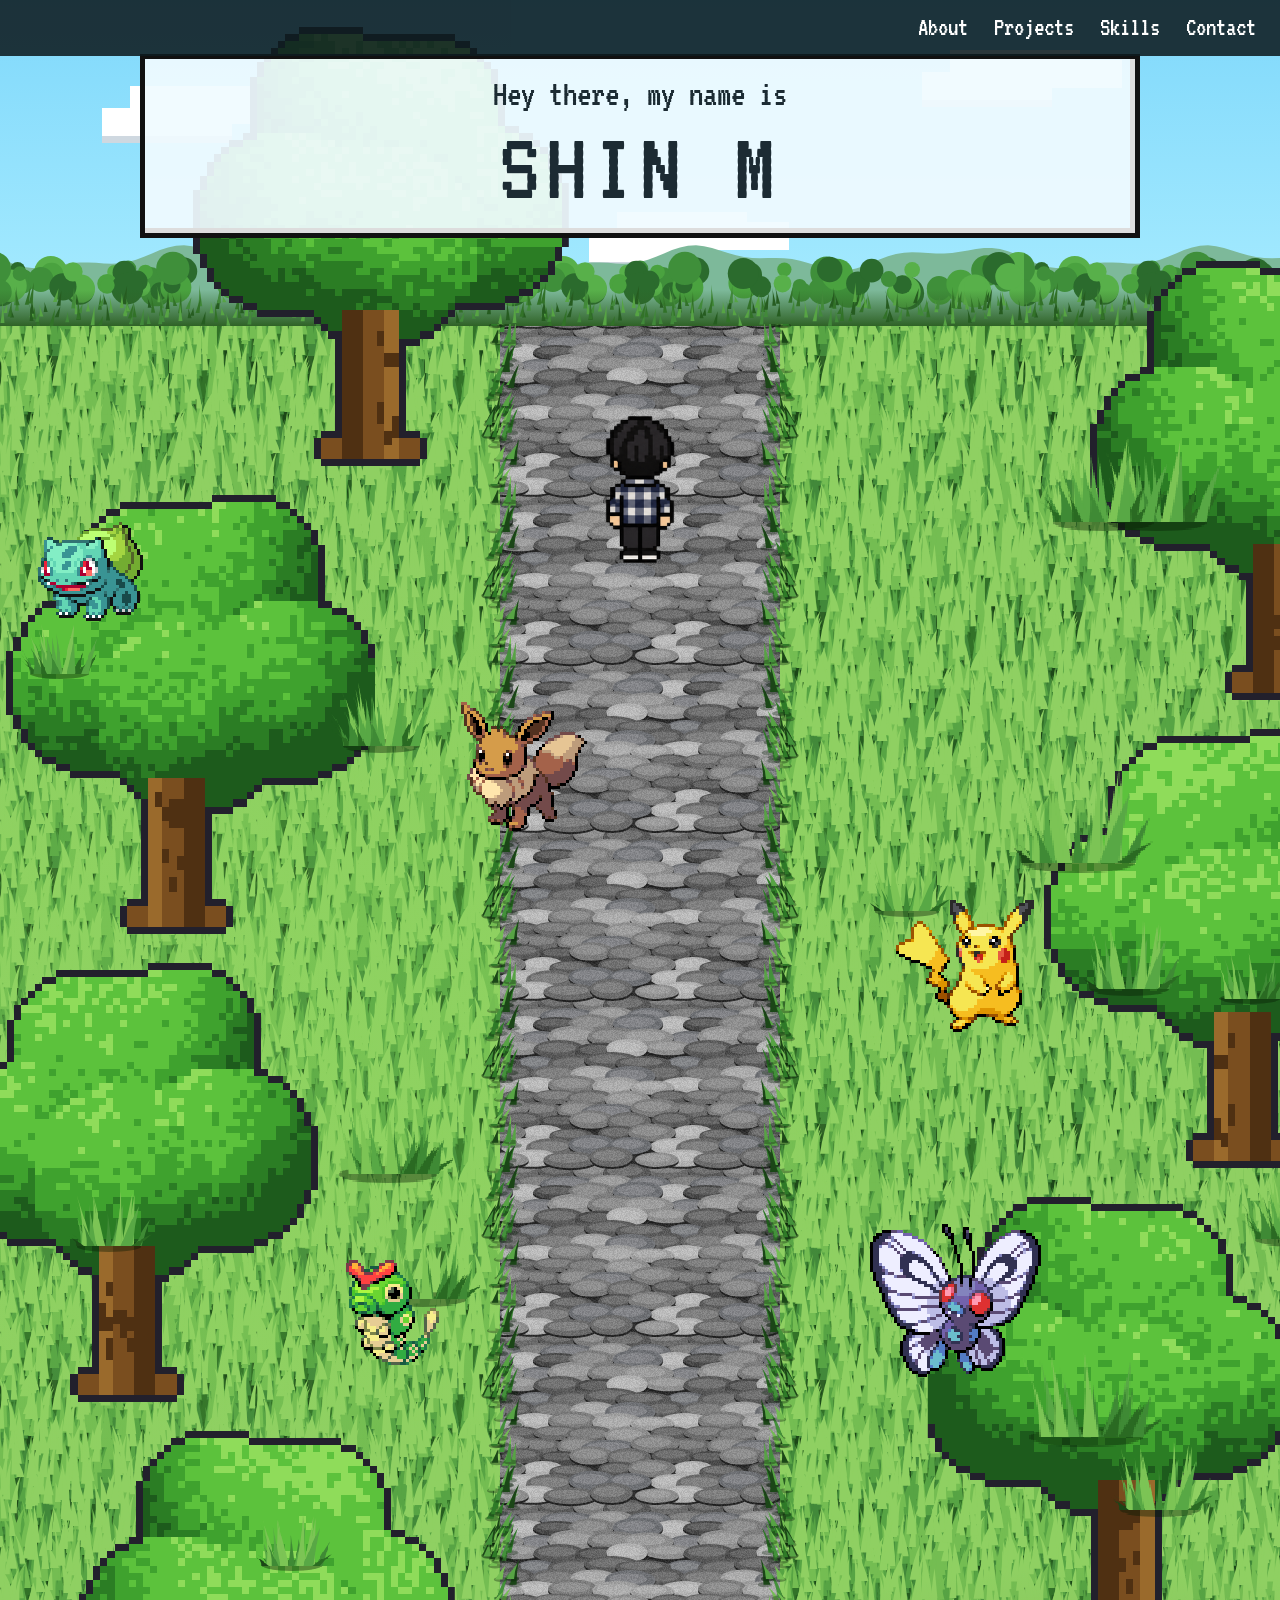
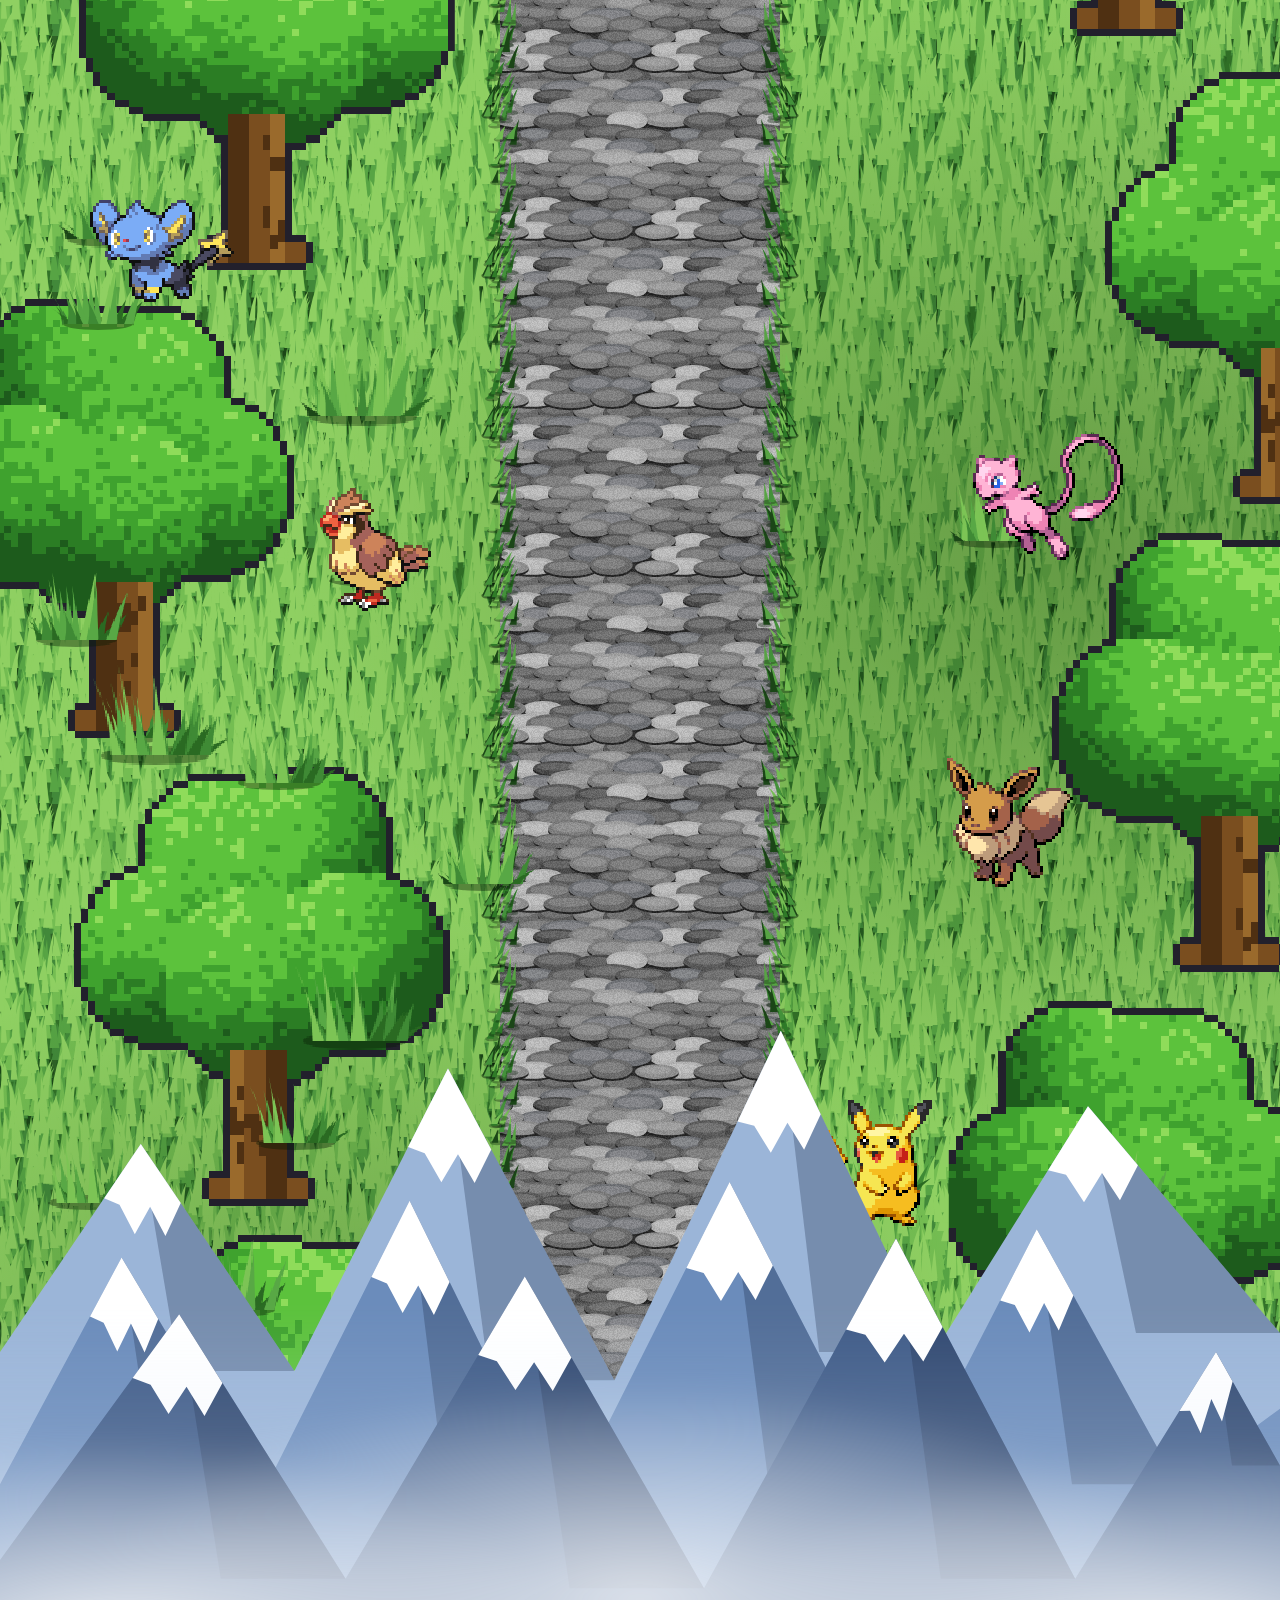
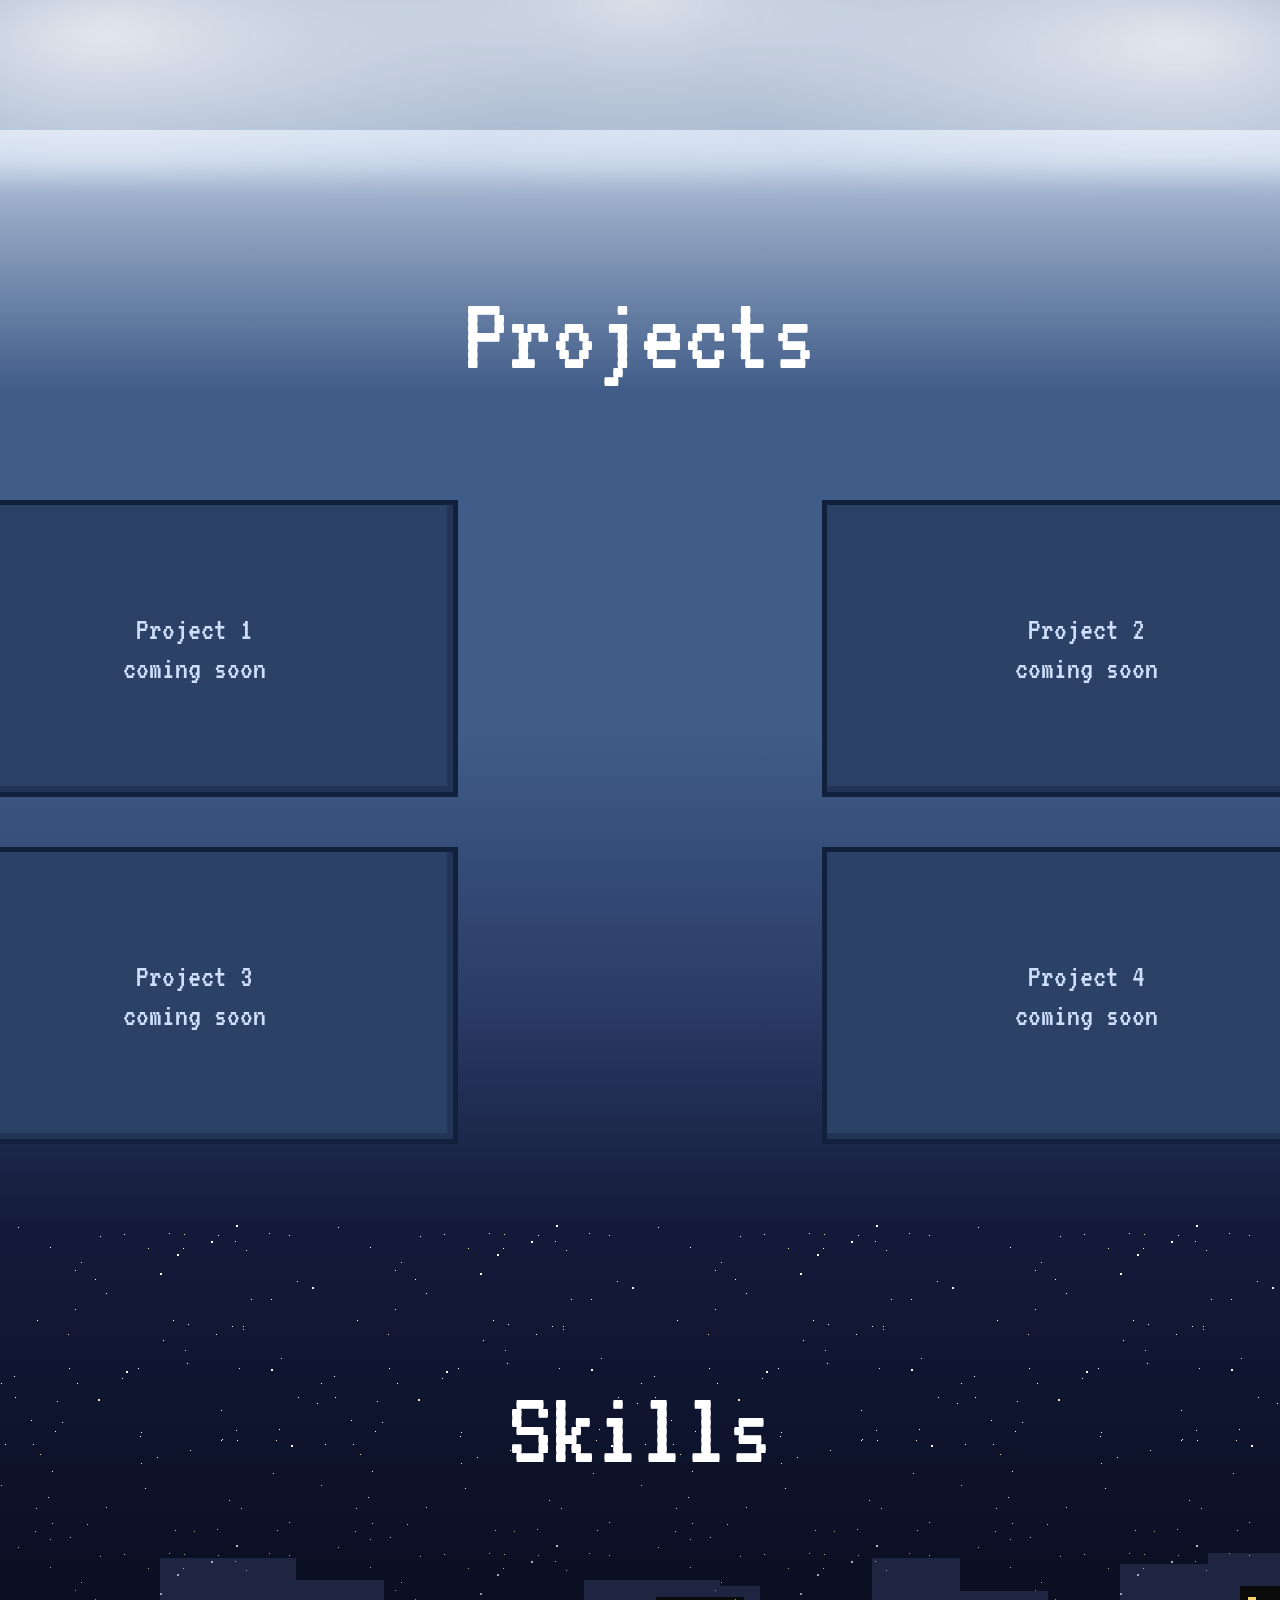
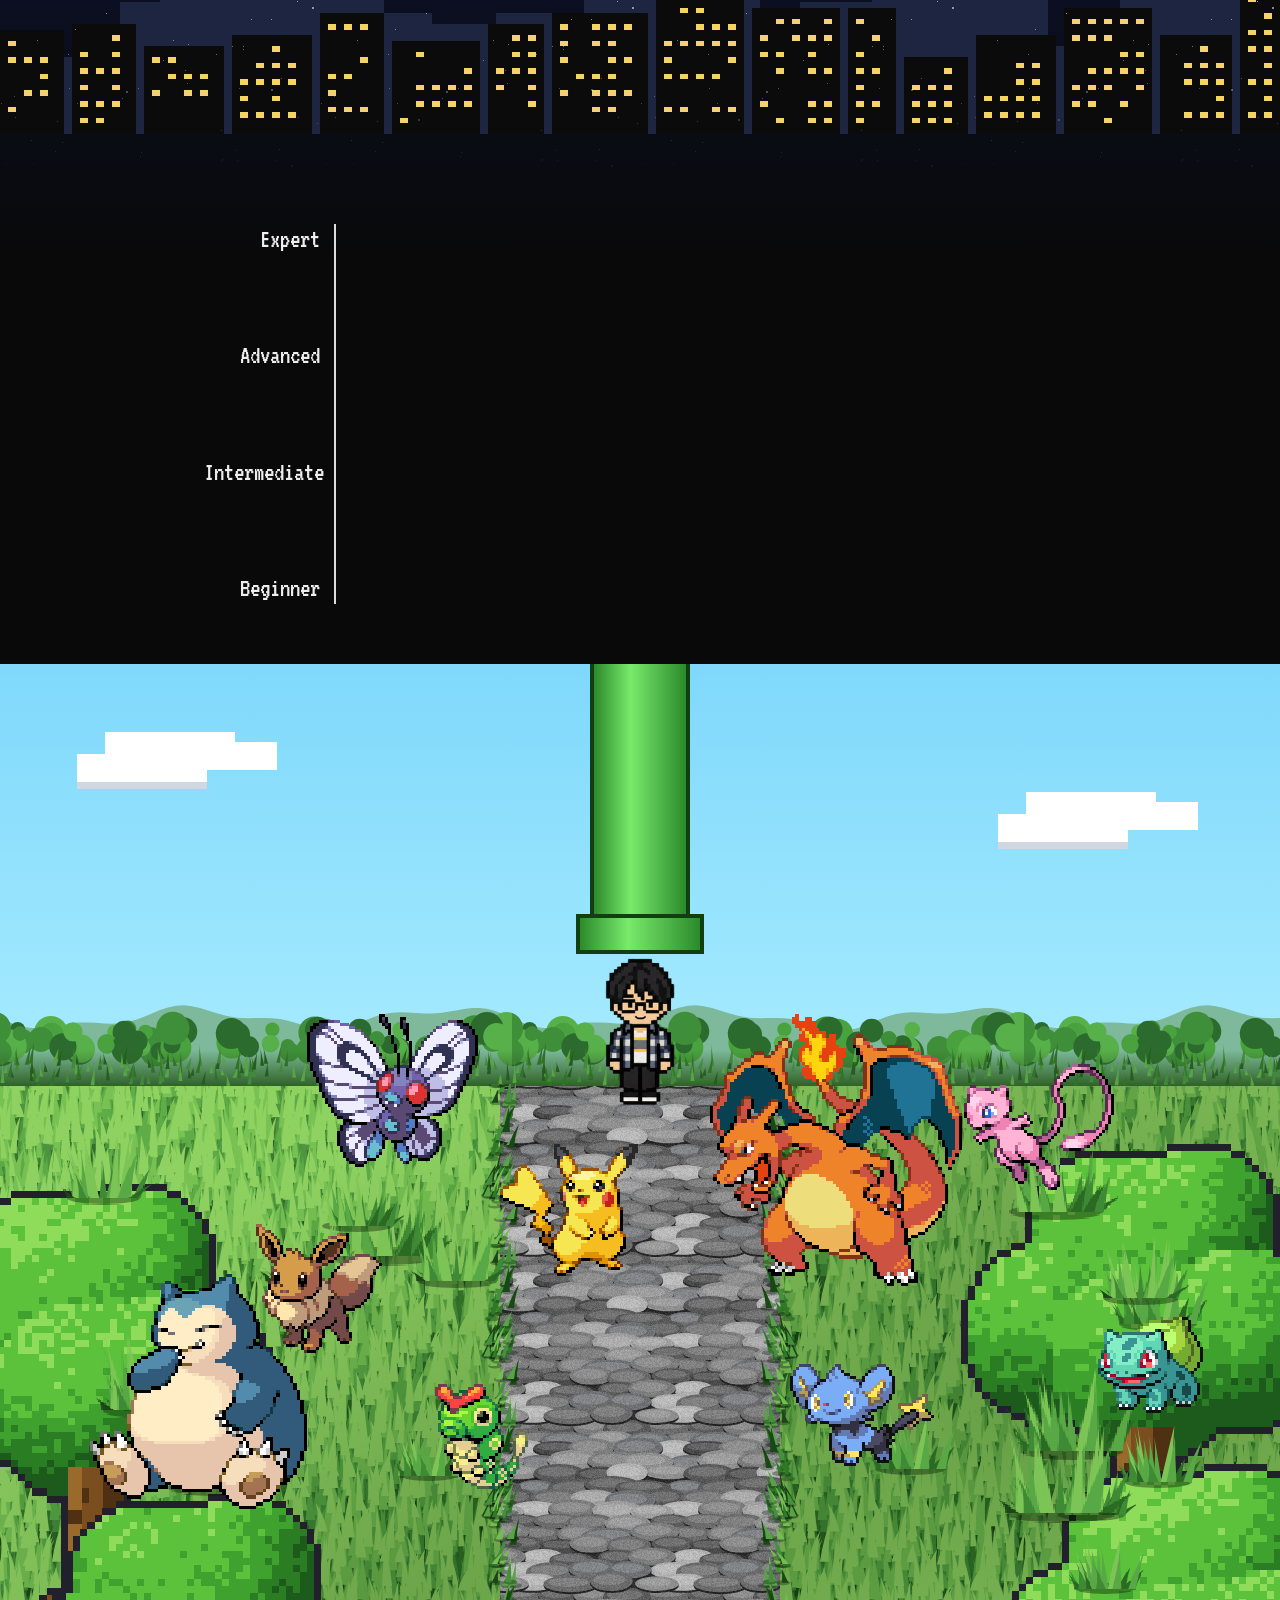
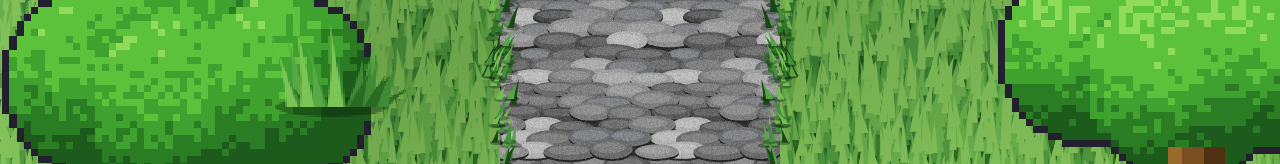
==== commit d91d7a1d: "Updated design" ====
--- a/index.html
+++ b/index.html
@@ -28,6 +28,12 @@
       img {
         image-rendering: pixelated;
       }
+      #hero,
+      #c2,
+      #lcv,
+      #lg {
+        image-rendering: auto;
+      }
       nav {
         position: fixed;
         top: 0;
@@ -70,7 +76,23 @@
         overflow: hidden;
       }
       .grass {
-        background: var(--grass) 0 0/256px;
+        background:
+          radial-gradient(
+            ellipse 700px 500px at 18% 30%,
+            rgba(140, 220, 90, 0.22),
+            transparent
+          ),
+          radial-gradient(
+            ellipse 800px 600px at 85% 65%,
+            rgba(0, 30, 0, 0.3),
+            transparent
+          ),
+          radial-gradient(
+            ellipse 600px 500px at 30% 90%,
+            rgba(0, 30, 0, 0.25),
+            transparent
+          ),
+          var(--grass) 0 0/256px;
       }
       .sky {
         position: absolute;
@@ -97,8 +119,48 @@
         margin-left: calc(min(280px, 38vw) / -2);
         top: var(--sh, 36vh);
         bottom: 0;
-        background: var(--stone) 0 0/160px 120px;
-        box-shadow: 0 0 0 7px rgba(25, 60, 15, 0.55);
+        background: var(--stone) 0 0/150px 168px;
+        z-index: 1;
+      }
+      .pe {
+        position: absolute;
+        top: var(--sh, 36vh);
+        bottom: 0;
+        width: 70px;
+        z-index: 2;
+        background: var(--fr) repeat-y 0 0/70px 160px;
+        left: calc(50% - min(280px, 38vw) / 2 - 40px);
+      }
+      .pe.r {
+        left: calc(50% + min(280px, 38vw) / 2 - 30px);
+        transform: scaleX(-1);
+      }
+      .hz {
+        position: absolute;
+        left: 0;
+        right: 0;
+        top: calc(var(--sh, 36vh) - 118px);
+        height: 120px;
+        background: var(--hz) repeat-x 0 0/512px 120px;
+        z-index: 1;
+      }
+      .tf {
+        position: absolute;
+        z-index: 5;
+      }
+      .stars {
+        position: absolute;
+        left: 0;
+        right: 0;
+        top: 0;
+        height: 560px;
+        background: var(--stars) 0 0/320px;
+        -webkit-mask-image: linear-gradient(#000 40%, transparent);
+        mask-image: linear-gradient(#000 40%, transparent);
+        animation: tw 4s ease-in-out infinite alternate;
+      }
+      #contact .pk {
+        z-index: 6;
       }
       .tr {
         position: absolute;
@@ -107,7 +169,7 @@
       }
       .pk {
         position: absolute;
-        z-index: 3;
+        z-index: 6;
       }
       .bob {
         animation: fl 2.6s ease-in-out infinite;
@@ -252,7 +314,7 @@
         z-index: 2;
       }
       #projects {
-        background: #405c88;
+        background: linear-gradient(#405c88 55%, #2a3b66 80%, #141b3a);
         padding: 150px 5% 120px;
       }
       #projects::before {
@@ -284,16 +346,17 @@
         box-shadow: inset -6px -6px #223557;
       }
       #skills {
-        background: #090909;
+        background: linear-gradient(#141b3a, #0b1026 320px, #090909 640px);
         padding-bottom: 100px;
       }
       #sk {
         width: 100%;
         height: 220px;
         display: block;
+        margin-bottom: 50px;
       }
       #skills h2 {
-        margin: 20px 0 70px;
+        margin: 150px 0 30px;
       }
       .chart {
         display: flex;
@@ -357,11 +420,13 @@
         top: 400px;
         width: 96px;
         z-index: 5;
-        transform: translateY(-252px);
-      }
-      #c2w.out {
-        transform: none;
-        transition: transform 1.8s steps(22);
+        transform: translateY(-264px);
+      }
+      #c2w.sl {
+        animation: sl 2.5s linear forwards;
+      }
+      #c2w.dr {
+        animation: dr 0.6s cubic-bezier(0.55, 0, 1, 0.45) forwards;
       }
       #c2 {
         width: 96px;
@@ -393,7 +458,7 @@
         border: 3px solid #111;
       }
       #contact {
-        min-height: max(100vh, 900px);
+        min-height: max(100vh, 1100px);
         --sh: 420px;
       }
       .zz {
@@ -437,6 +502,43 @@
           transparent 14px 18px
         );
       }
+      @keyframes sl {
+        from {
+          transform: translateY(-264px);
+        }
+        to {
+          transform: translateY(-108px);
+        }
+      }
+      @keyframes dr {
+        from {
+          transform: translateY(-108px);
+        }
+        to {
+          transform: none;
+        }
+      }
+      @keyframes tw {
+        to {
+          opacity: 0.55;
+        }
+      }
+      @keyframes fly2 {
+        from {
+          left: 105%;
+        }
+        to {
+          left: -300px;
+        }
+      }
+      @keyframes flap {
+        from {
+          transform: translateY(0) rotate(-7deg) scale(1, 1.07);
+        }
+        to {
+          transform: translateY(-14px) rotate(7deg) scale(1, 0.91);
+        }
+      }
       @keyframes bf {
         to {
           transform: translateX(-125vw);
@@ -522,7 +624,7 @@
       </div>
     </div>
     <nav>
-      <canvas id="lg" width="24" height="16"></canvas><a href="#about">About</a
+      <canvas id="lg" width="32" height="32"></canvas><a href="#about">About</a
       ><a href="#projects">Projects</a><a href="#skills">Skills</a
       ><a href="#contact">Contact</a>
     </nav>
@@ -574,8 +676,9 @@
     </section>
 
     <section id="skills">
+      <i class="stars"></i>
+      <h2>Skills</h2>
       <canvas id="sk" width="160" height="40"></canvas>
-      <h2>Skills</h2>
       <div class="chart rv">
         <div class="ax">
           <span>Expert</span><span>Advanced</span><span>Intermediate</span
@@ -629,6 +732,39 @@
     </section>
 
     <script>
+      const IMG = {
+          bulbasaur:
+            "[data-uri]",
+          butterfree:
+            "[data-uri]",
+          caterpie:
+            "[data-uri]",
+          charizard:
+            "[data-uri]",
+          eevee:
+            "[data-uri]",
+          mew: "[data-uri]",
+          pidgey:
+            "[data-uri]",
+          pikachu:
+            "[data-uri]",
+          shinx:
+            "[data-uri]",
+          snorlax:
+            "[data-uri]",
+        },
+        DIM = {
+          bulbasaur: 35,
+          butterfree: 57,
+          caterpie: 31,
+          charizard: 74,
+          eevee: 42,
+          mew: 50,
+          pidgey: 37,
+          pikachu: 46,
+          shinx: 48,
+          snorlax: 64,
+        };
       const $ = (id) => document.getElementById(id),
         el = (t, c, s) => {
           const e = document.createElement(t);
@@ -654,99 +790,50 @@
             )
               x.fillRect(i, j, 1, 1);
       }
-      // ---- character (24x37) ----
+      // ---- character sprites ----
+      const CH = {
+          f1: "[data-uri]",
+          f0: "[data-uri]",
+          f2: "[data-uri]",
+          b1: "[data-uri]",
+          b0: "[data-uri]",
+          b2: "[data-uri]",
+          w0: "[data-uri]",
+          w1: "[data-uri]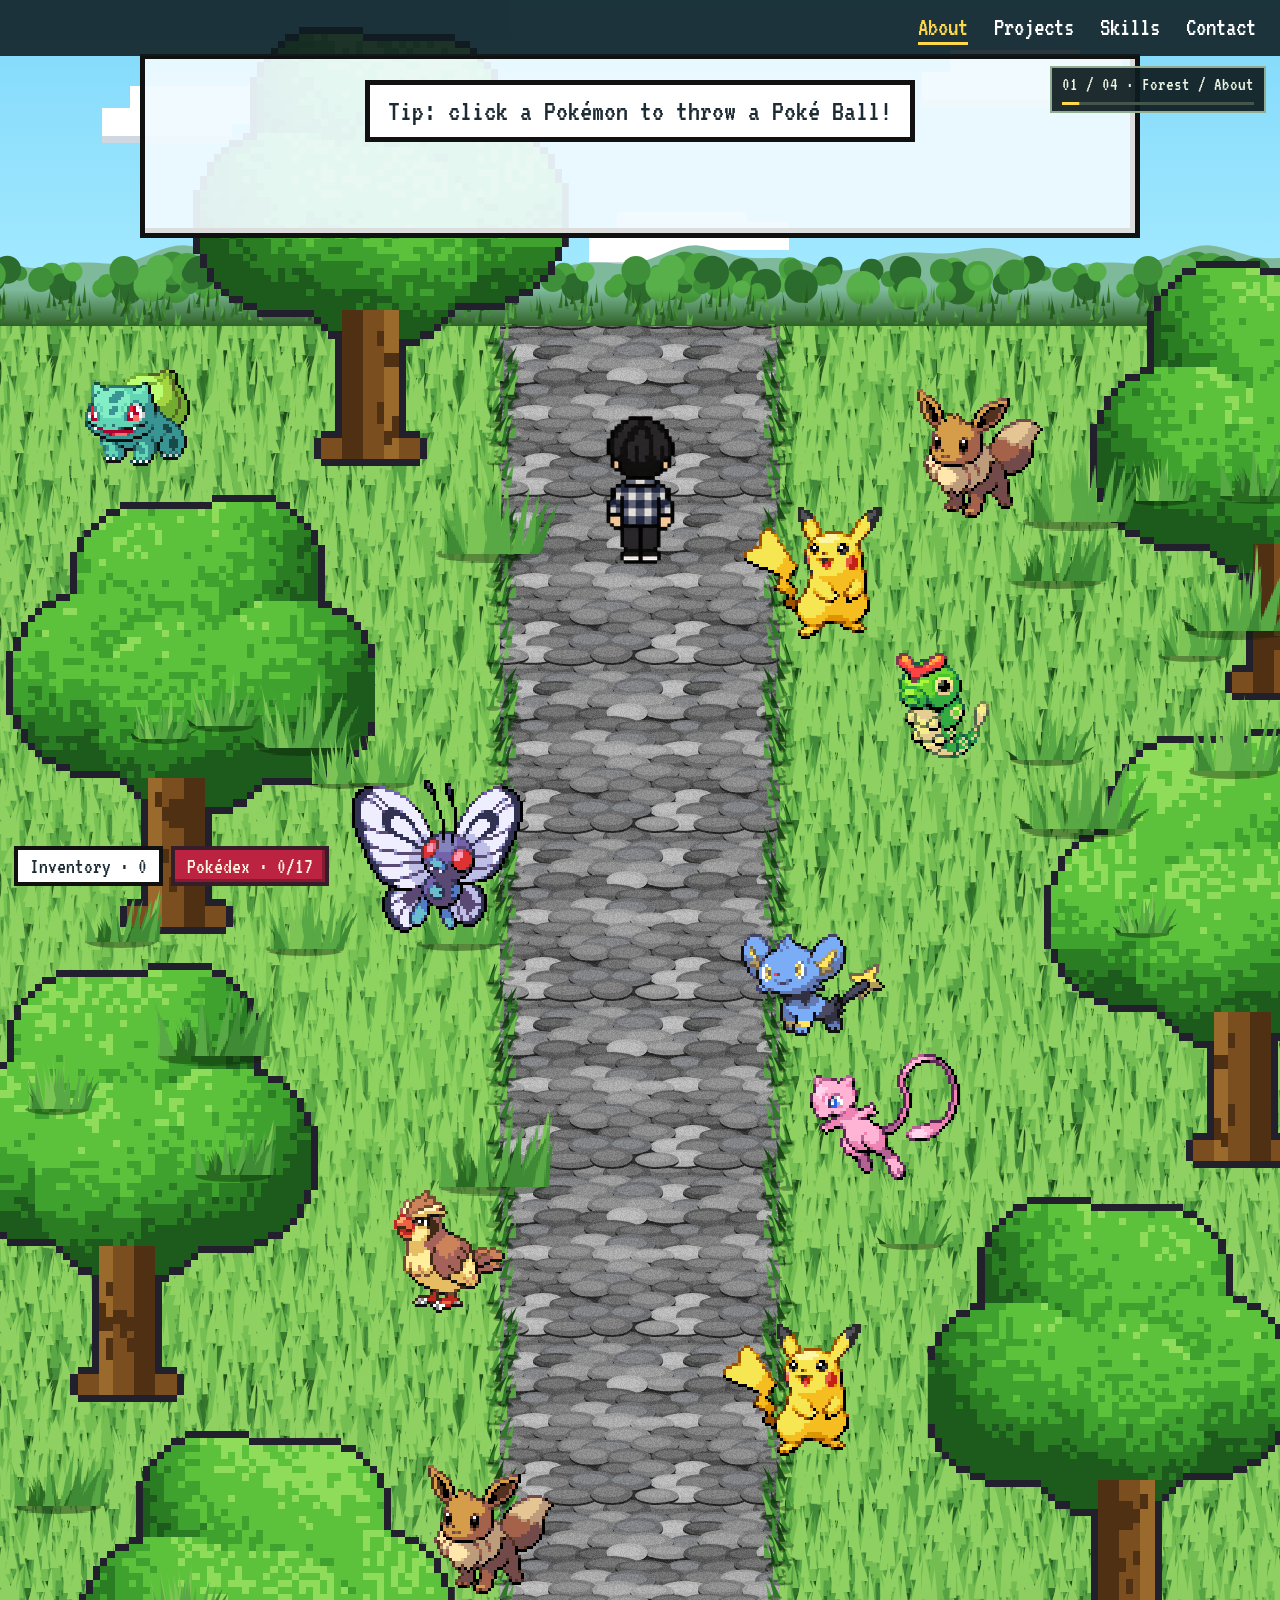
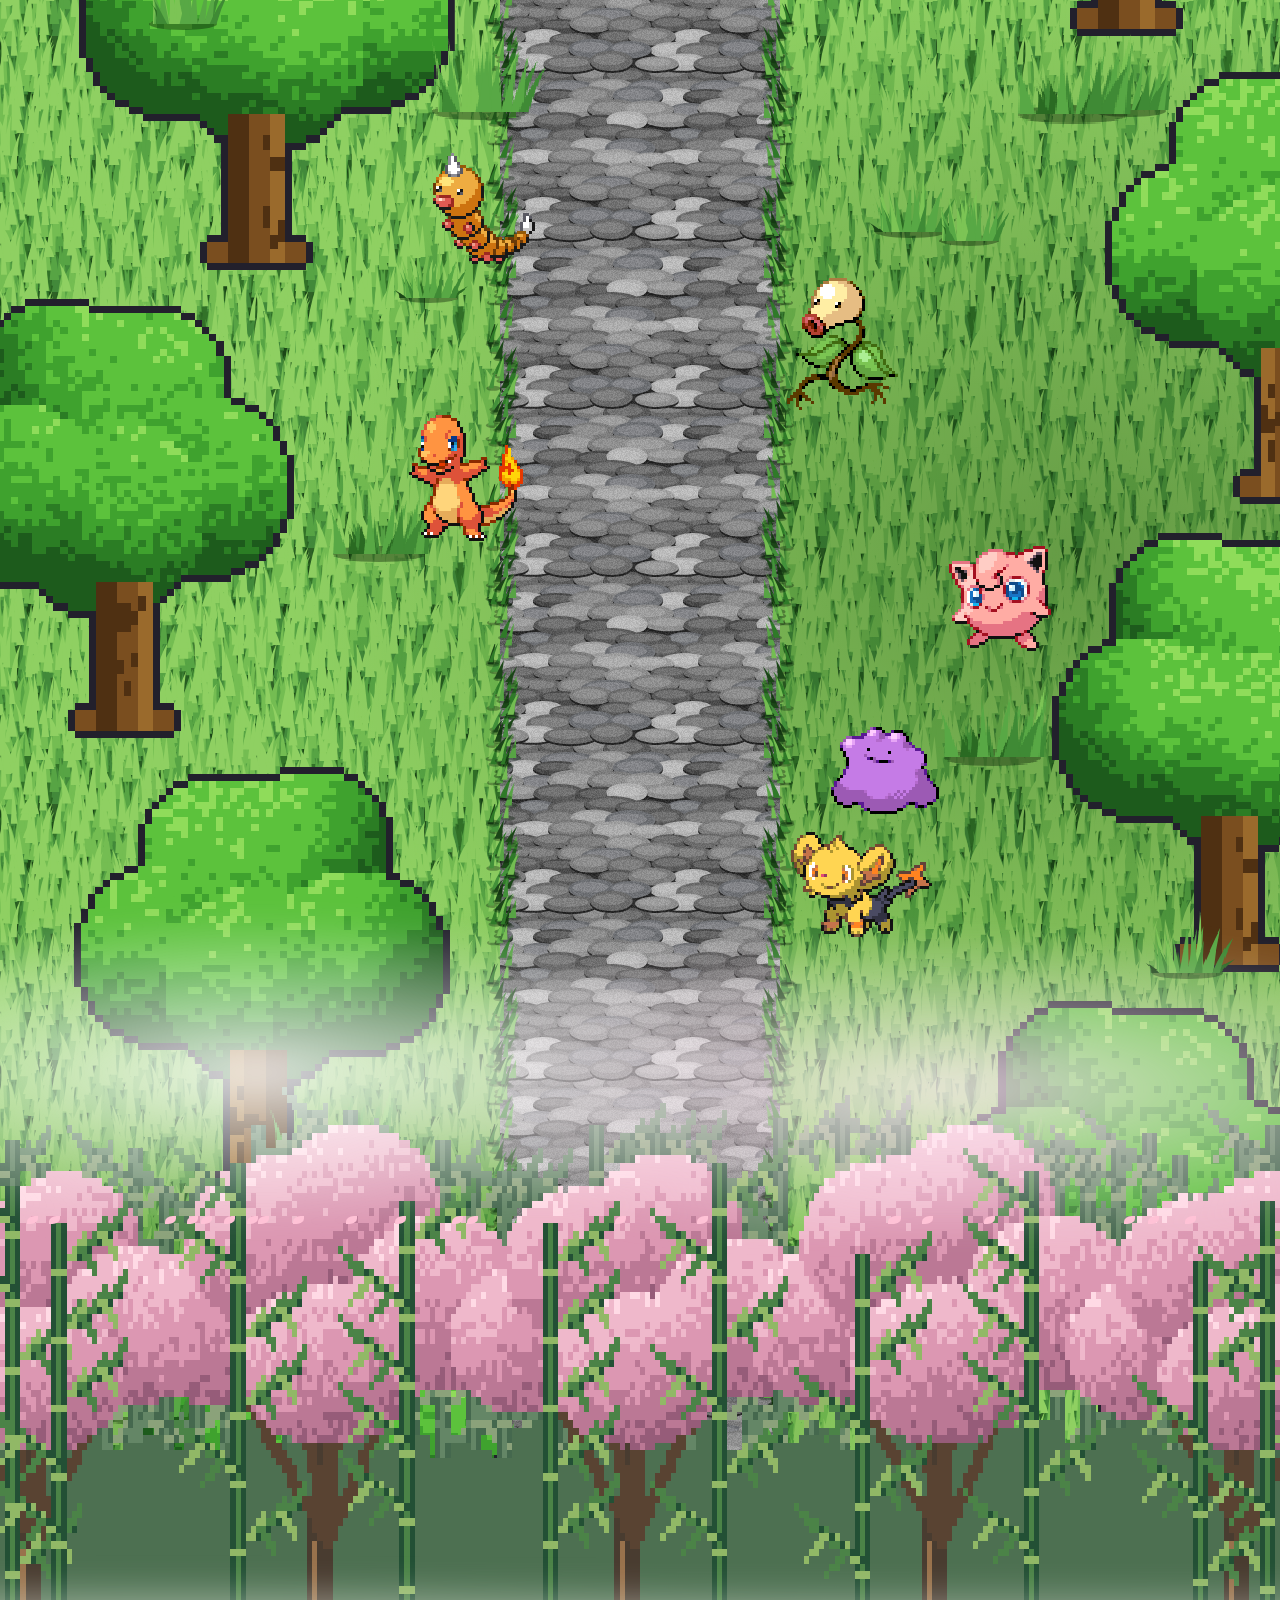
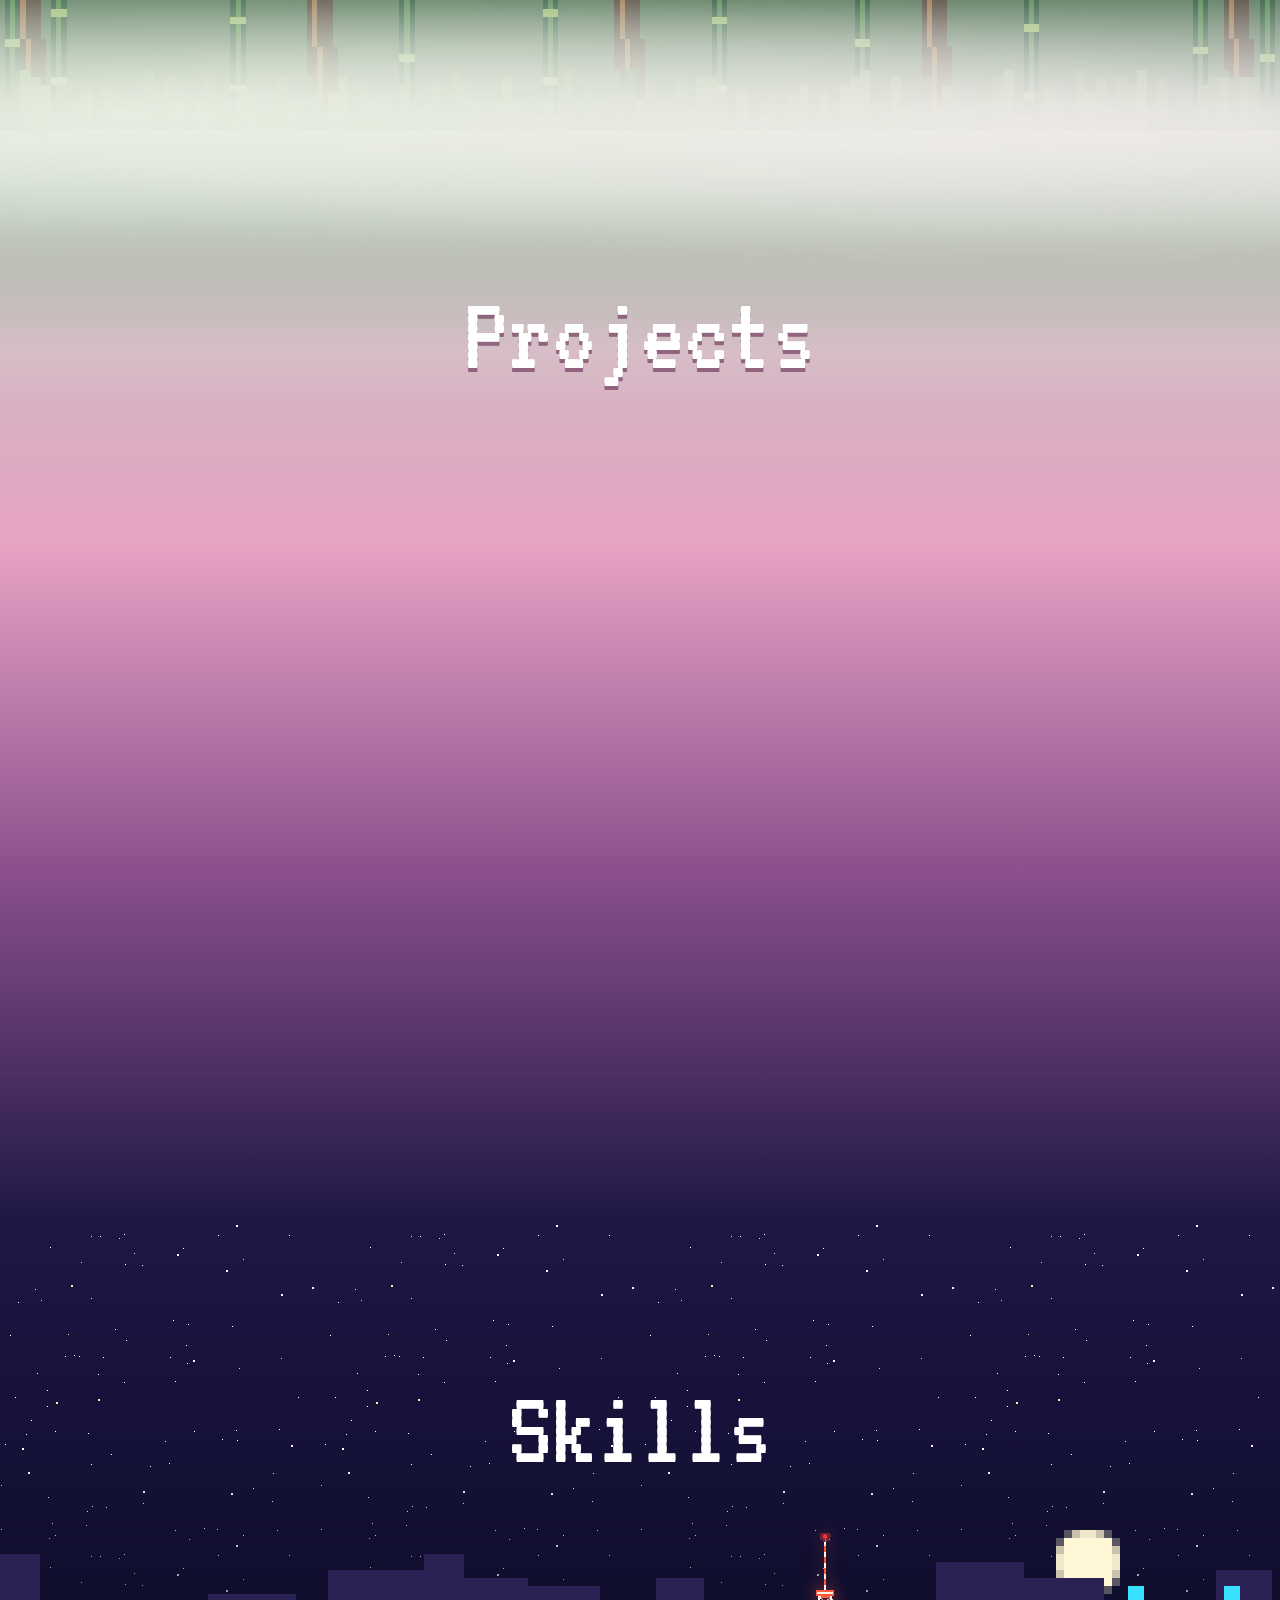
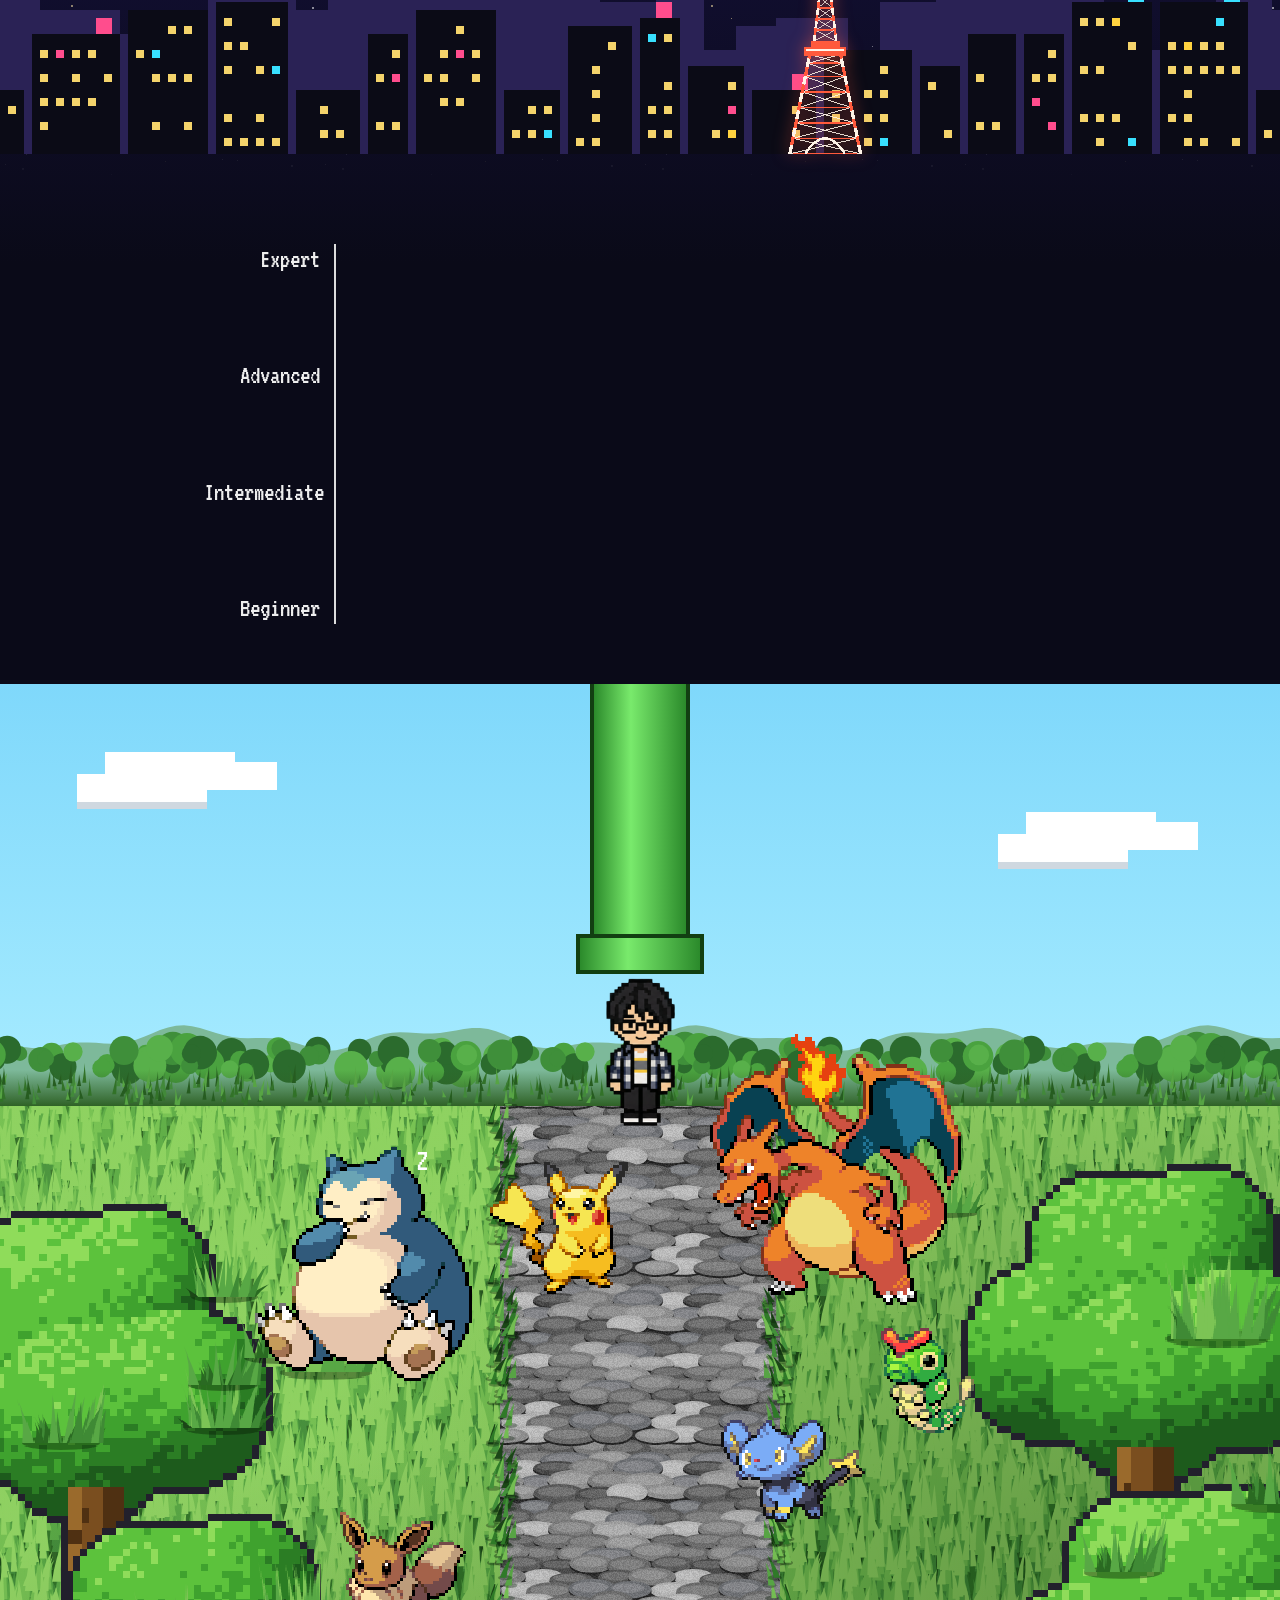
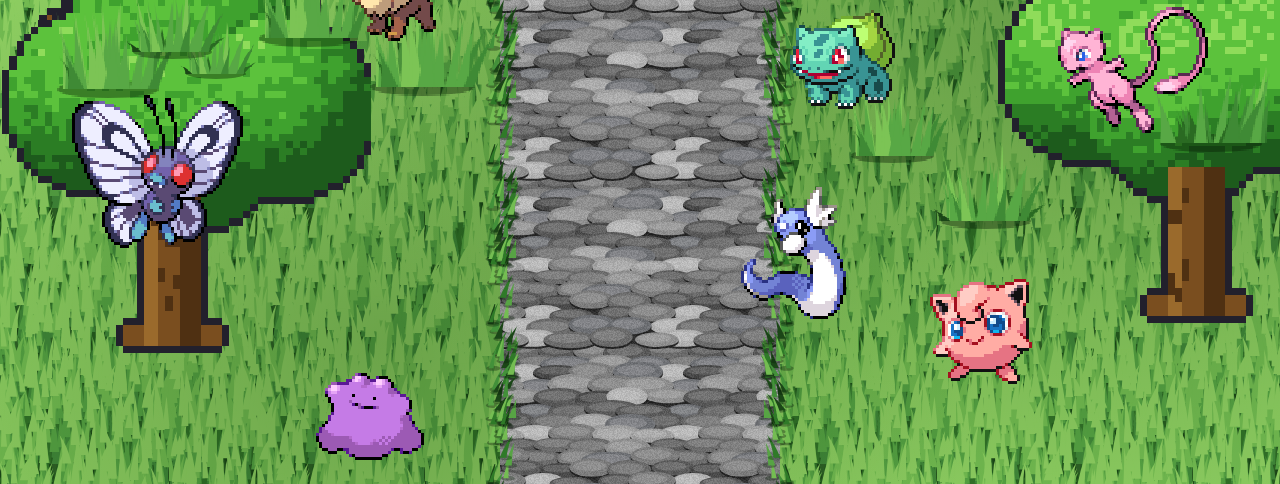
==== commit 014420d8: "Website v1.0" ====
--- a/index.html
+++ b/index.html
@@ -56,6 +56,35 @@
       nav a:hover {
         color: #ffd84a;
       }
+      nav a[aria-current="location"] {
+        color: #ffd84a;
+        text-decoration: underline;
+        text-underline-offset: 7px;
+        text-decoration-thickness: 3px;
+      }
+      #route {
+        position: fixed;
+        top: 66px;
+        right: 14px;
+        z-index: 49;
+        padding: 6px 10px;
+        background: #0e1c20ed;
+        border: 2px solid #91ad91;
+        color: #edf5e6;
+        font-size: 19px;
+        pointer-events: none;
+      }
+      #route-progress {
+        height: 3px;
+        margin-top: 5px;
+        background: #44564c;
+      }
+      #route-fill {
+        display: block;
+        height: 100%;
+        background: #ffd84a;
+        transform-origin: left;
+      }
       #lg {
         position: absolute;
         left: 16px;
@@ -64,11 +93,14 @@
         opacity: 0;
         transition: 0.3s;
       }
+      :root {
+        --hw: clamp(100px, 22vw, 151px);
+      }
       #hero {
         position: fixed;
-        left: calc(50% - 48px);
+        left: calc(50% - var(--hw) / 2);
         top: 46vh;
-        width: 96px;
+        width: var(--hw);
         z-index: 15;
       }
       section {
@@ -165,14 +197,349 @@
       .tr {
         position: absolute;
         z-index: 4;
-        width: clamp(300px, 31vw, 470px);
+        width: clamp(170px, 31vw, 470px);
       }
       .pk {
         position: absolute;
         z-index: 6;
-      }
-      .bob {
-        animation: fl 2.6s ease-in-out infinite;
+        cursor: pointer;
+        transform-origin: 50% 100%;
+      }
+      .pk:hover {
+        filter: brightness(1.15) drop-shadow(0 0 5px #fff);
+      }
+      .pk.cat {
+        animation: none !important;
+        transition:
+          opacity 0.3s,
+          scale 0.3s,
+          filter 0.3s;
+        pointer-events: none;
+      }
+      .nc {
+        pointer-events: none !important;
+        cursor: auto;
+      }
+      .a-hop {
+        animation: hop 2.2s ease-in-out infinite;
+      }
+      .a-wig {
+        animation: wig 1.6s ease-in-out infinite;
+      }
+      .a-br {
+        animation: br 3s ease-in-out infinite;
+      }
+      .a-flt {
+        animation: flt 3s ease-in-out infinite;
+      }
+      .a-ff {
+        animation: ff 0.9s ease-in-out infinite;
+      }
+      @keyframes hop {
+        0%,
+        55%,
+        100% {
+          transform: none;
+        }
+        65% {
+          transform: translateY(-18px) scale(0.94, 1.07);
+        }
+        78% {
+          transform: scale(1.08, 0.9);
+        }
+        88% {
+          transform: translateY(-5px);
+        }
+      }
+      @keyframes wig {
+        0%,
+        100% {
+          transform: rotate(-7deg);
+        }
+        50% {
+          transform: rotate(7deg);
+        }
+      }
+      @keyframes br {
+        50% {
+          transform: scale(1.02, 1.045);
+        }
+      }
+      @keyframes flt {
+        50% {
+          transform: translateY(-16px) rotate(4deg);
+        }
+      }
+      @keyframes ff {
+        50% {
+          transform: translateY(-8px) rotate(-6deg) scale(1, 0.94);
+        }
+      }
+      .fly {
+        position: absolute;
+        z-index: 6;
+        width: 126px;
+        height: 111px;
+        background: var(--pf) 0 0/756px 111px;
+        image-rendering: pixelated;
+        animation:
+          fly2 14s linear infinite,
+          bobf 0.5s ease-in-out infinite alternate,
+          pf 0.72s steps(1) infinite;
+      }
+      @keyframes bobf {
+        from {
+          translate: 0 4px;
+        }
+        to {
+          translate: 0 -10px;
+        }
+      }
+      @keyframes pf {
+        0.0% {
+          background-position: -0px 0;
+        }
+        16.67% {
+          background-position: -126px 0;
+        }
+        33.33% {
+          background-position: -252px 0;
+        }
+        50.0% {
+          background-position: -378px 0;
+        }
+        66.67% {
+          background-position: -504px 0;
+        }
+        83.33% {
+          background-position: -630px 0;
+        }
+      }
+      :root {
+        --pf: url("[data-uri]");
+      }
+      .fol {
+        position: fixed;
+        z-index: 14;
+        pointer-events: none;
+        transform-origin: 50% 100%;
+      }
+      .ball {
+        position: fixed;
+        z-index: 60;
+        width: 30px;
+        height: 30px;
+        margin: -15px 0 0 -15px;
+        image-rendering: pixelated;
+        background: var(--ball) center/100% 100%;
+      }
+      #msg {
+        position: fixed;
+        left: 50%;
+        top: 80px;
+        transform: translateX(-50%);
+        z-index: 70;
+        background: #fff;
+        border: 5px solid #111;
+        padding: 8px 18px;
+        font-size: 30px;
+        opacity: 0;
+        transition: opacity 0.25s;
+        pointer-events: none;
+        white-space: nowrap;
+      }
+      #msg.on {
+        opacity: 1;
+      }
+      #hud {
+        position: fixed;
+        left: 14px;
+        bottom: 14px;
+        z-index: 60;
+        background: #fff;
+        border: 4px solid #111;
+        padding: 2px 12px;
+        font-size: 26px;
+        cursor: pointer;
+        font-family: inherit;
+        color: inherit;
+        text-align: left;
+      }
+      #hud small { display: block; font-size: 19px; color: #42613b; }
+      #dex-summary { margin: 12px 0 4px; font-size: 23px; }
+      #dex-progress { width: 100%; height: 12px; accent-color: #4e8a43; }
+      #save-status { display: block; margin-top: 6px; font-size: 18px; color: #425266; }
+      #save-status:empty { display: none; }
+      #collection-controls {
+        position: fixed;
+        left: 14px;
+        bottom: max(14px, env(safe-area-inset-bottom));
+        z-index: 60;
+        display: flex;
+        gap: 8px;
+        max-width: calc(100vw - 28px);
+      }
+      #collection-controls #hud { position: static; font-size: 22px; }
+      #dex-open {
+        font: 22px "VT323", monospace;
+        color: #fff5df;
+        background: #bc2340;
+        border: 4px solid #351d29;
+        padding: 5px 12px;
+        cursor: pointer;
+        box-shadow: inset -3px -3px #851b32;
+      }
+      #dex-open:hover { background: #d63750; }
+      #pokedex {
+        width: min(820px, calc(100vw - 24px));
+        max-height: 88dvh;
+        overflow-y: auto;
+        padding: clamp(12px, 3vw, 24px);
+        color: #203b37;
+        background: #bc2340;
+        border: 5px solid #421d2b;
+        border-radius: 12px 12px 28px 12px;
+        box-shadow: inset -7px -7px #861e35, 8px 8px #132c3480;
+      }
+      #pokedex::backdrop { background: #0b1b27b8; }
+      .dex-header { display: flex; align-items: center; gap: 14px; color: #fff4dc; margin-bottom: 18px; }
+      .dex-header h2 { font-size: clamp(32px, 6vw, 48px); margin: 0; color: inherit; }
+      .dex-lens { width: 44px; height: 44px; flex-shrink: 0; border: 4px solid #e5e7dc; border-radius: 50%; background: radial-gradient(circle at 30% 25%, #d8faff 0 15%, #56c6e8 18% 48%, #257caa 52%); box-shadow: 0 0 0 3px #421d2b; }
+      #dex-close { margin-left: auto; background: #8b1b30; color: white; border: 2px solid #421d2b; font: 24px "VT323", monospace; padding: 5px 12px; cursor: pointer; }
+      .dex-screen { padding: 14px; border: 5px solid #263d3d; background: #a7c9bd; box-shadow: 0 0 0 5px #e3dccb; }
+      #dex-summary { margin-top: 0; }
+      #dex-grid { display: grid; grid-template-columns: repeat(5, minmax(0, 1fr)); gap: 8px; margin-top: 16px; }
+      .dex-entry { display: grid; grid-template-rows: 18px 68px auto; place-items: center; gap: 5px; min-width: 0; padding: 8px 4px; border: 2px solid #6f998b; background: #c6ded0; text-align: center; }
+      .dex-entry img { max-width: 100%; width: auto; height: auto; max-height: 64px; }
+      .dex-entry small { font-size: 17px; }
+      .dex-entry span { font-size: 20px; }
+      .dex-entry.unknown img { filter: brightness(0); opacity: .65; }
+      .dex-family { grid-column: span 2; display: grid; grid-template-columns: repeat(2, minmax(0, 1fr)); gap: 4px; border: 2px solid #607f64; background: #607f64; }
+      @media (max-width: 600px) {
+        #dex-grid { grid-template-columns: repeat(3, minmax(0, 1fr)); gap: 6px; }
+        .dex-screen { padding: 8px; }
+      }
+      @media (max-width: 360px) {
+        #dex-grid { grid-template-columns: repeat(2, minmax(0, 1fr)); }
+        #collection-controls #hud, #dex-open { font-size: 19px; padding: 5px 8px; }
+      }
+      .bx { max-height: 90dvh; overflow-y: auto; }
+      button.bc { font-family: inherit; padding: 0; cursor: pointer; }
+      #hud:hover {
+        background: #ffe9a8;
+      }
+      #box {
+        position: fixed;
+        inset: 0;
+        z-index: 90;
+        background: rgba(10, 20, 30, 0.6);
+        display: none;
+        place-items: center;
+      }
+      #box.on {
+        display: grid;
+      }
+      .bx {
+        background: #e8eef6;
+        border: 5px solid #111;
+        width: min(780px, 94vw);
+        padding: 14px;
+        box-shadow: inset -5px -5px #b9c4d6;
+      }
+      .bh {
+        display: flex;
+        justify-content: space-between;
+        background: #cfe6a8;
+        border: 3px solid #111;
+        padding: 2px 14px;
+        font-size: 32px;
+      }
+      .bh i {
+        cursor: pointer;
+        font-style: normal;
+      }
+      .bm {
+        display: flex;
+        gap: 12px;
+        margin-top: 10px;
+        flex-wrap: wrap;
+      }
+      #bgrid {
+        flex: 1;
+        min-width: 300px;
+        display: grid;
+        grid-template-columns: repeat(6, 1fr);
+        gap: 6px;
+        background: #8cc66b;
+        border: 3px solid #111;
+        padding: 8px;
+        align-content: start;
+      }
+      #bteam {
+        width: 170px;
+        background: #c04a3a;
+        border: 3px solid #111;
+        padding: 8px;
+        display: flex;
+        flex-direction: column;
+        gap: 6px;
+        color: #fff;
+        font-size: 26px;
+      }
+      .bc {
+        background: rgba(255, 255, 255, 0.4);
+        border: 3px solid transparent;
+        aspect-ratio: 1;
+        display: grid;
+        place-items: center;
+        cursor: pointer;
+        text-align: center;
+      }
+      .bc:hover {
+        border-color: #111;
+      }
+      .bc img {
+        max-width: 86%;
+        max-height: 70%;
+        image-rendering: pixelated;
+      }
+      .bc small {
+        font-size: 15px;
+        color: #223;
+        line-height: 1;
+      }
+      #bteam .bc {
+        aspect-ratio: auto;
+        height: 60px;
+        background: rgba(255, 255, 255, 0.88);
+        grid-auto-flow: column;
+      }
+      #bhint {
+        margin: 10px 0 0;
+        font-size: 21px;
+      }
+      .petal {
+        position: absolute;
+        top: -12px;
+        width: 11px;
+        height: 8px;
+        background: #ffc2d6;
+        border-radius: 70% 0 70% 0;
+        animation: pt linear infinite;
+        pointer-events: none;
+        z-index: 2;
+      }
+      #mm .petal {
+        /* Release petals inside the canopy, below the upper fog bank. */
+        top: 32%;
+      }
+      @keyframes pt {
+        to {
+          transform: translate(-140px, var(--h, 700px)) rotate(600deg);
+        }
+      }
+      #projects h2 {
+        text-shadow: 0 4px 0 rgba(90, 30, 70, 0.55);
       }
       .bub {
         position: absolute;
@@ -249,6 +616,7 @@
         position: relative;
         height: 0;
         z-index: 17;
+        pointer-events: none;
       }
       #mt .m {
         position: absolute;
@@ -262,6 +630,14 @@
         inset: 0;
         width: 100%;
         height: 100%;
+        shape-rendering: crispEdges;
+        mask-image: linear-gradient(transparent, #000 12%, #000);
+      }
+      /* The walker remains on the trail, behind the grove and later sections. */
+      #projects,
+      #skills,
+      #contact {
+        z-index: 16;
       }
       .fog {
         position: absolute;
@@ -290,6 +666,33 @@
         animation: drift 22s ease-in-out infinite alternate;
         pointer-events: none;
       }
+      #mt .fog:not(.f2) {
+        bottom: -115px;
+        height: 270px;
+        background:
+          radial-gradient(ellipse at 20% 48%, #edf1e4cc, transparent 65%),
+          radial-gradient(ellipse at 75% 55%, #f5e9edbb, transparent 65%),
+          linear-gradient(transparent, #dce6dc 56%, transparent);
+        filter: blur(12px);
+      }
+      .fog.f2 {
+        bottom: auto;
+        top: -8%;
+        height: 42%;
+        background:
+          radial-gradient(
+            ellipse 35% 50% at 25% 50%,
+            rgba(255, 255, 255, 0.85),
+            transparent
+          ),
+          radial-gradient(
+            ellipse 40% 50% at 70% 55%,
+            rgba(255, 236, 246, 0.8),
+            transparent
+          );
+        animation-duration: 30s;
+        animation-direction: alternate-reverse;
+      }
       .bird {
         position: absolute;
         left: 100%;
@@ -314,7 +717,14 @@
         z-index: 2;
       }
       #projects {
-        background: linear-gradient(#405c88 55%, #2a3b66 80%, #141b3a);
+        background: linear-gradient(
+          #33692a,
+          #759475 90px,
+          #d3b5c1 220px,
+          #e7a3c4 38%,
+          #8a4f8c 68%,
+          #1d1745
+        );
         padding: 150px 5% 120px;
       }
       #projects::before {
@@ -323,8 +733,9 @@
         left: 0;
         right: 0;
         top: 0;
-        height: 260px;
-        background: linear-gradient(rgba(220, 232, 248, 0.8), transparent);
+        height: 280px;
+        background: linear-gradient(#dce6dc 0%, #e5dfdf99 40%, transparent);
+        pointer-events: none;
       }
       .grid {
         display: grid;
@@ -336,24 +747,47 @@
       }
       .card {
         aspect-ratio: 16/9;
-        background: #2c4166;
-        border: 5px solid #11213d;
+        background: #fff3f6;
+        border: 5px solid #b3263e;
         display: grid;
         place-items: center;
-        color: #cfe0ff;
+        color: #6b2a3a;
         text-align: center;
         font-size: 32px;
-        box-shadow: inset -6px -6px #223557;
+        box-shadow:
+          inset -6px -6px #f3cdd8,
+          6px 6px 0 rgba(60, 20, 50, 0.35);
       }
       #skills {
-        background: linear-gradient(#141b3a, #0b1026 320px, #090909 640px);
+        background: linear-gradient(#1d1745, #120f33 300px, #0a0a18 640px);
         padding-bottom: 100px;
+      }
+      .skw {
+        position: relative;
+        margin-bottom: 50px;
       }
       #sk {
         width: 100%;
-        height: 220px;
+        height: auto;
         display: block;
-        margin-bottom: 50px;
+      }
+      .tt {
+        position: absolute;
+        left: 61%;
+        bottom: 0;
+        height: 92%;
+        width: auto;
+        aspect-ratio: 80/200;
+        shape-rendering: crispEdges;
+        filter: drop-shadow(0 0 8px rgba(255, 90, 60, 0.55));
+      }
+      .tt .bl {
+        animation: bk 1.2s steps(1) infinite;
+      }
+      @keyframes bk {
+        50% {
+          opacity: 0.2;
+        }
       }
       #skills h2 {
         margin: 150px 0 30px;
@@ -416,9 +850,9 @@
       }
       #c2w {
         position: absolute;
-        left: calc(50% - 48px);
+        left: calc(50% - var(--hw) / 2);
         top: 400px;
-        width: 96px;
+        width: var(--hw);
         z-index: 5;
         transform: translateY(-264px);
       }
@@ -429,7 +863,7 @@
         animation: dr 0.6s cubic-bezier(0.55, 0, 1, 0.45) forwards;
       }
       #c2 {
-        width: 96px;
+        width: 100%;
         display: block;
       }
       .cb1 {
@@ -458,7 +892,7 @@
         border: 3px solid #111;
       }
       #contact {
-        min-height: max(100vh, 1100px);
+        min-height: max(100vh, 1400px);
         --sh: 420px;
       }
       .zz {
@@ -482,20 +916,41 @@
         transition: opacity 0.6s;
       }
       #load canvas {
-        width: 96px;
+        width: 130px;
         margin: 0 auto;
       }
       .lb {
-        width: 300px;
+        position: relative;
+        width: min(300px, 80vw);
         height: 28px;
         border: 4px solid #fff;
-        margin: 16px auto 0;
+        margin: 64px auto 0;
         padding: 3px;
+      }
+      #pkr {
+        position: absolute;
+        bottom: 100%;
+        margin-bottom: -2px;
+        width: 128px;
+        image-rendering: pixelated;
+        left: 0;
+        transform: translateX(-50%);
+        transition: left 80ms linear;
+      }
+      .tip {
+        position: absolute;
+        bottom: 34px;
+        left: 0;
+        right: 0;
+        margin: 0;
+        font-size: 28px;
+        padding: 0 16px;
       }
       #bi {
         display: block;
         height: 100%;
         width: 0;
+        transition: width 80ms linear;
         background: repeating-linear-gradient(
           90deg,
           #ffd23f 0 14px,
@@ -604,7 +1059,58 @@
           top: 850px;
         }
         #contact {
-          min-height: 1250px;
+          min-height: 1750px;
+        }
+      }
+      @media (max-width: 700px) {
+        #bgrid {
+          grid-template-columns: repeat(4, 1fr);
+        }
+        #bteam {
+          width: 100%;
+          flex-direction: row;
+          flex-wrap: wrap;
+        }
+        #bteam b {
+          width: 100%;
+        }
+        #bteam .bc {
+          width: calc(33% - 6px);
+          height: 56px;
+        }
+        .bx {
+          padding: 8px;
+        }
+        .bh {
+          font-size: 26px;
+        }
+        #msg {
+          white-space: normal;
+          width: 90vw;
+          text-align: center;
+          font-size: 24px;
+        }
+        .tip {
+          font-size: 22px;
+        }
+        #hud {
+          font-size: 22px;
+        }
+      }
+      @media (max-width: 520px) {
+        nav {
+          gap: 10px;
+          padding: 0 10px;
+        }
+        nav a {
+          font-size: 19px;
+        }
+        #lg {
+          width: 36px;
+          left: 8px;
+        }
+        .t b {
+          letter-spacing: 0.03em;
         }
       }
       @media (prefers-reduced-motion: reduce) {
@@ -620,14 +1126,21 @@
       <div>
         <canvas id="lcv" width="24" height="37"></canvas>
         <div>Loading<span id="dots"></span></div>
-        <div class="lb"><i id="bi"></i></div>
+        <div class="lb"><i id="bi"></i><img id="pkr" alt="" /></div>
       </div>
+      <p class="tip">Tip: click the Pokémon to catch them all!</p>
     </div>
     <nav>
       <canvas id="lg" width="32" height="32"></canvas><a href="#about">About</a
       ><a href="#projects">Projects</a><a href="#skills">Skills</a
       ><a href="#contact">Contact</a>
     </nav>
+    <aside id="route" aria-label="Your route">
+      <span id="route-label">01 / 04 · Forest / About</span>
+      <div id="route-progress" role="progressbar" aria-label="Progress through current section" aria-valuemin="0" aria-valuemax="100" aria-valuenow="0">
+        <i id="route-fill"></i>
+      </div>
+    </aside>
     <canvas id="hero" width="24" height="37"></canvas>
 
     <section id="about" class="grass" style="height: 370vh; --sh: 36vh">
@@ -667,6 +1180,7 @@
       <div class="m" id="mm">
         <svg id="msvg" viewBox="0 0 1000 400" preserveAspectRatio="none"></svg>
         <div class="fog"></div>
+        <div class="fog f2"></div>
       </div>
     </div>
 
@@ -678,7 +1192,10 @@
     <section id="skills">
       <i class="stars"></i>
       <h2>Skills</h2>
-      <canvas id="sk" width="160" height="40"></canvas>
+      <div class="skw">
+        <canvas id="sk" width="160" height="40"></canvas
+        ><svg class="tt" id="tt" viewBox="0 0 80 200"></svg>
+      </div>
       <div class="chart rv">
         <div class="ax">
           <span>Expert</span><span>Advanced</span><span>Intermediate</span
@@ -714,7 +1231,7 @@
             >LinkedIn</a
           >
           <a
-            href="https://github.com/YOUR-GITHUB-USERNAME"
+            href="https://github.com/ShinMasada"
             target="_blank"
             rel="noopener"
             style="background: #24292f"
@@ -731,39 +1248,110 @@
       </div>
     </section>
 
+    <div id="box">
+      <div class="bx">
+        <div class="bh"><span>BOX 1</span><i id="bclose">✕</i></div>
+        <div class="bm">
+          <div id="bgrid"></div>
+          <div id="bteam"></div>
+        </div>
+        <p id="bhint">
+          Click a Pokémon to add it to your team (max 6). Your team follows you
+          around!
+          <small id="save-status" role="status"></small>
+        </p>
+      </div>
+    </div>
+    <div id="msg"></div>
+    <div id="collection-controls">
+      <button id="hud" type="button" aria-label="Open Pokémon inventory">Inventory · 0</button>
+      <button id="dex-open" type="button" aria-haspopup="dialog" aria-controls="pokedex">Pokédex</button>
+    </div>
+    <dialog id="pokedex" aria-labelledby="dex-title">
+      <header class="dex-header">
+        <i class="dex-lens" aria-hidden="true"></i>
+        <h2 id="dex-title">POKÉDEX</h2>
+        <button id="dex-close" type="button" autofocus aria-label="Close Pokédex">✕</button>
+      </header>
+      <div class="dex-screen">
+        <p id="dex-summary" aria-live="polite"></p>
+        <progress id="dex-progress" value="0" max="1" aria-label="Pokédex discoveries"></progress>
+        <div id="dex-grid"></div>
+      </div>
+    </dialog>
     <script>
       const IMG = {
+          bellsprout:
+            "[data-uri]",
           bulbasaur:
-            "[data-uri]",
+            "[data-uri]",
           butterfree:
-            "[data-uri]",
+            "[data-uri]",
           caterpie:
-            "[data-uri]",
+            "[data-uri]",
           charizard:
-            "[data-uri]",
+            "[data-uri]",
+          charmander:
+            "[data-uri]",
+          ditto:
+            "[data-uri]",
+          dratini:
+            "[data-uri]",
           eevee:
-            "[data-uri]",
-          mew: "[data-uri]",
+            "[data-uri]",
+          jigglypuff:
+            "[data-uri]",
+          mew: "[data-uri]",
           pidgey:
-            "[data-uri]",
+            "[data-uri]",
           pikachu:
-            "[data-uri]",
+            "[data-uri]",
           shinx:
-            "[data-uri]",
+            "[data-uri]",
+          shinx2:
+            "[data-uri]",
           snorlax:
-            "[data-uri]",
+            "[data-uri]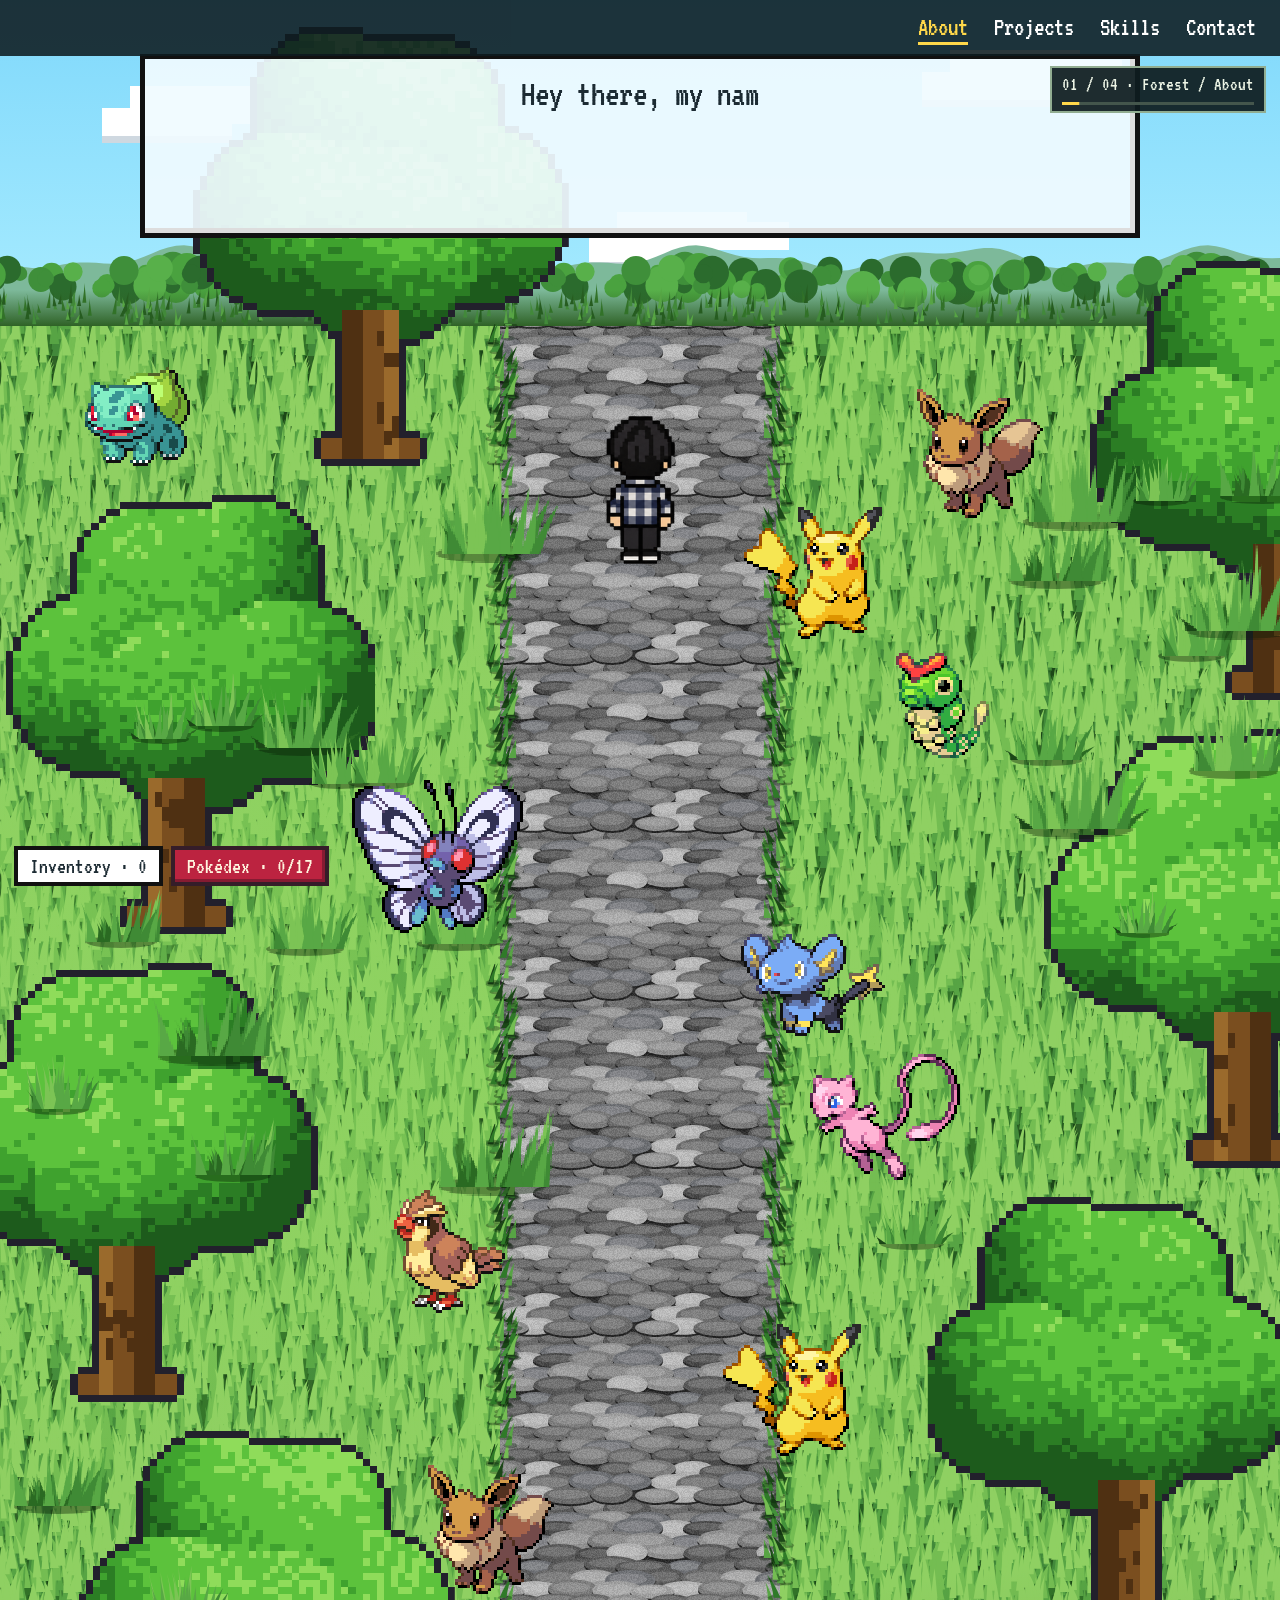
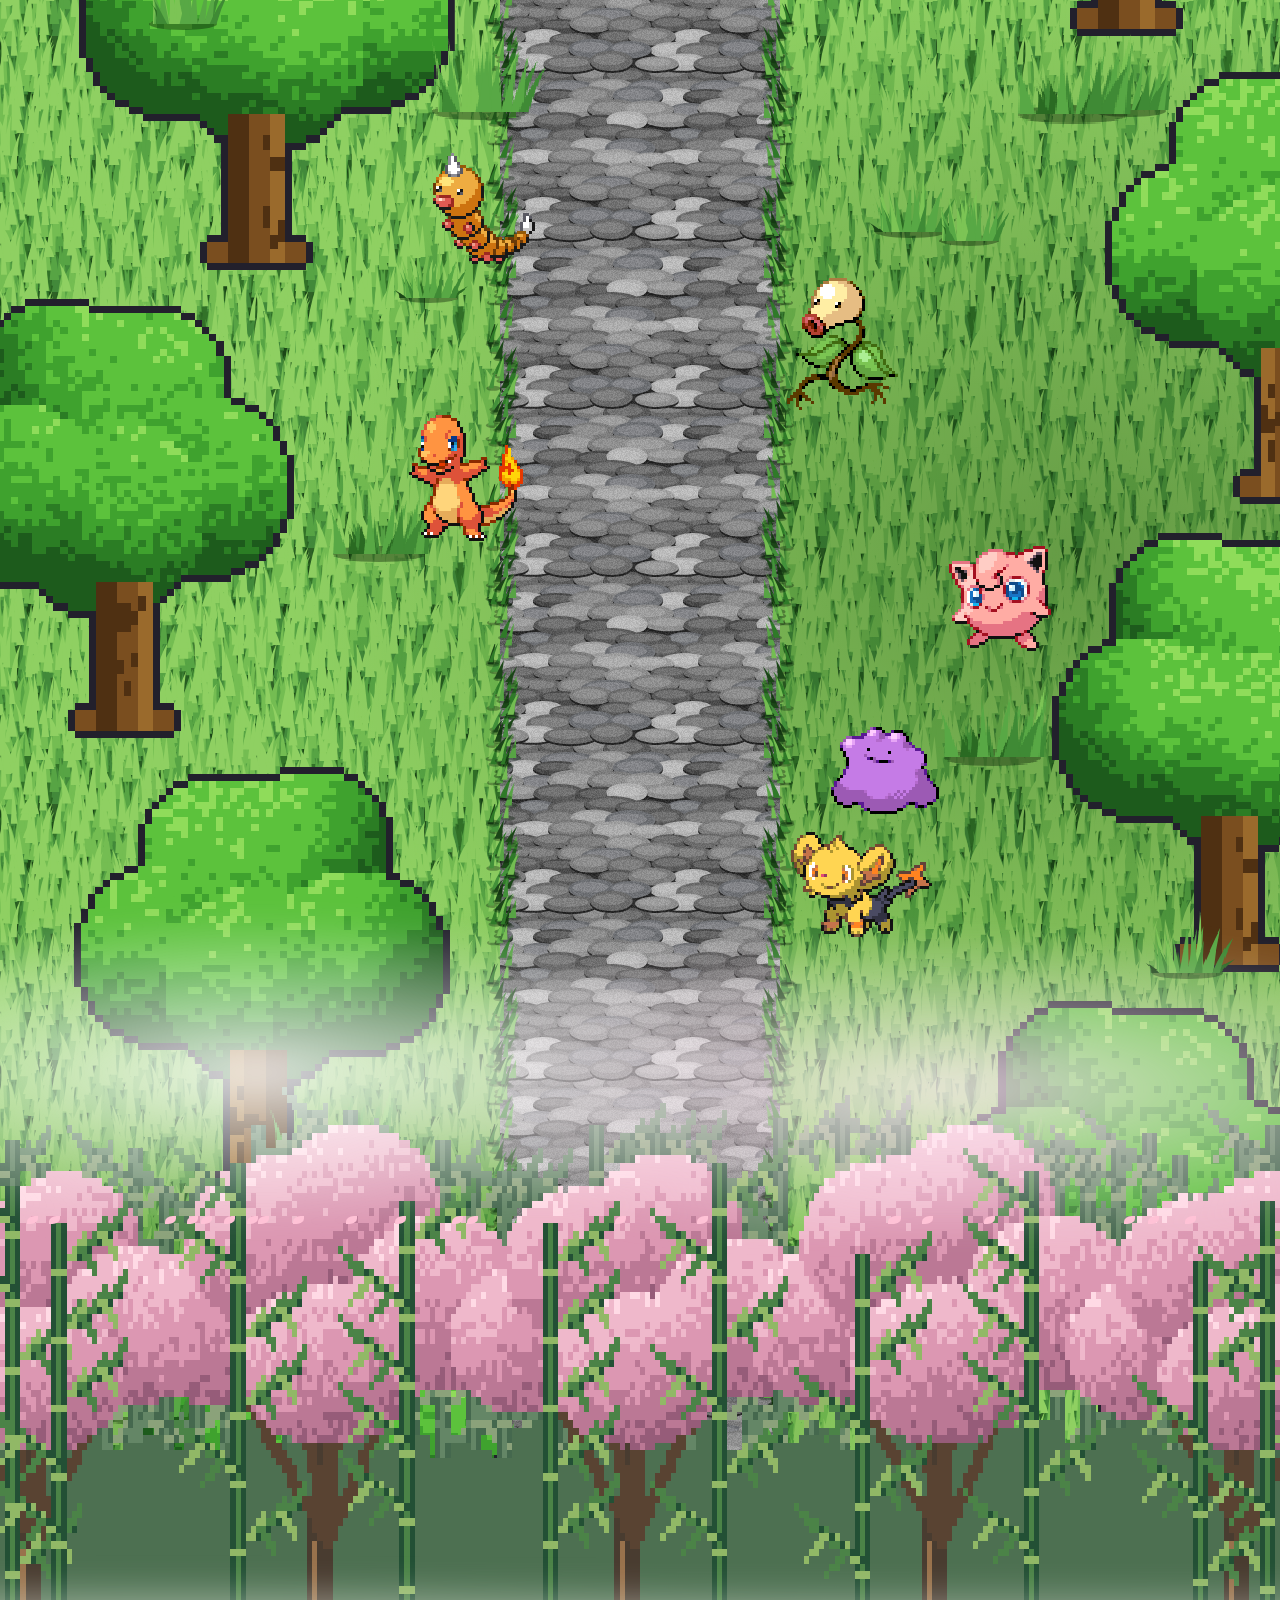
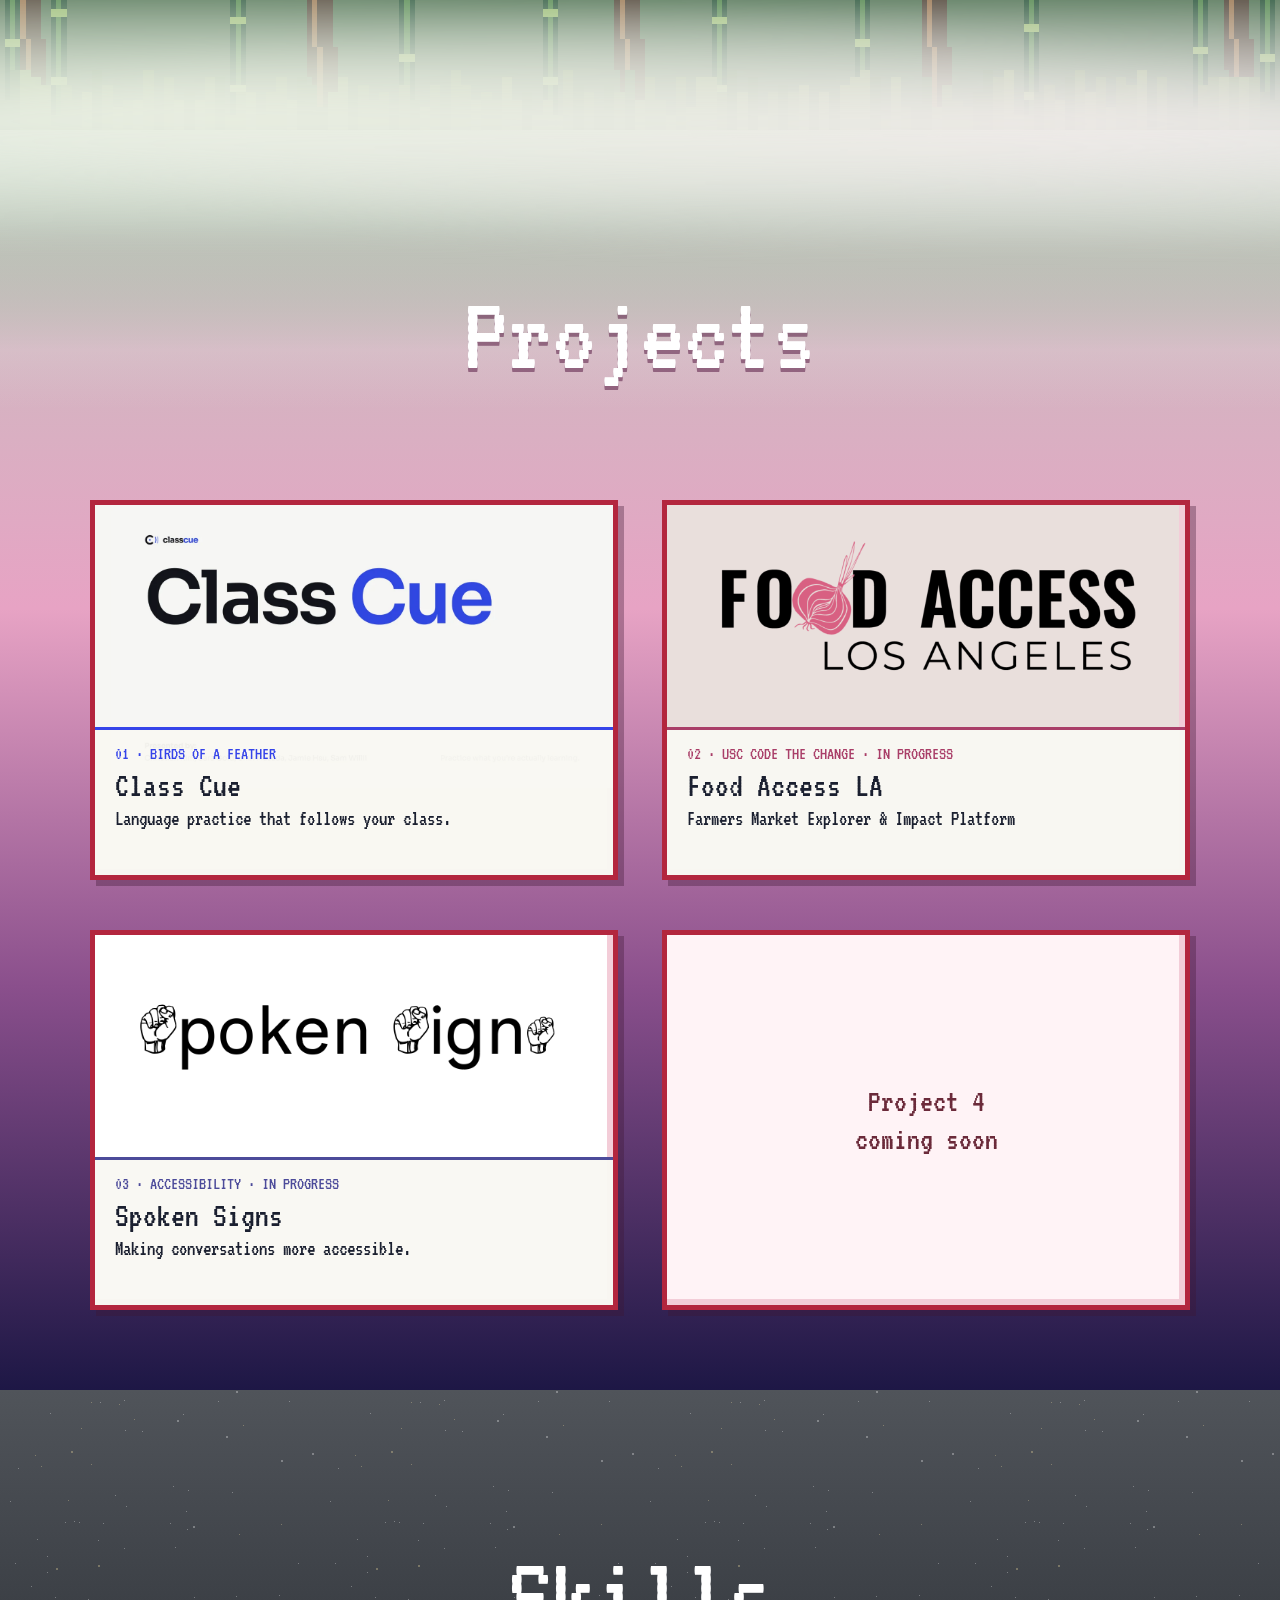
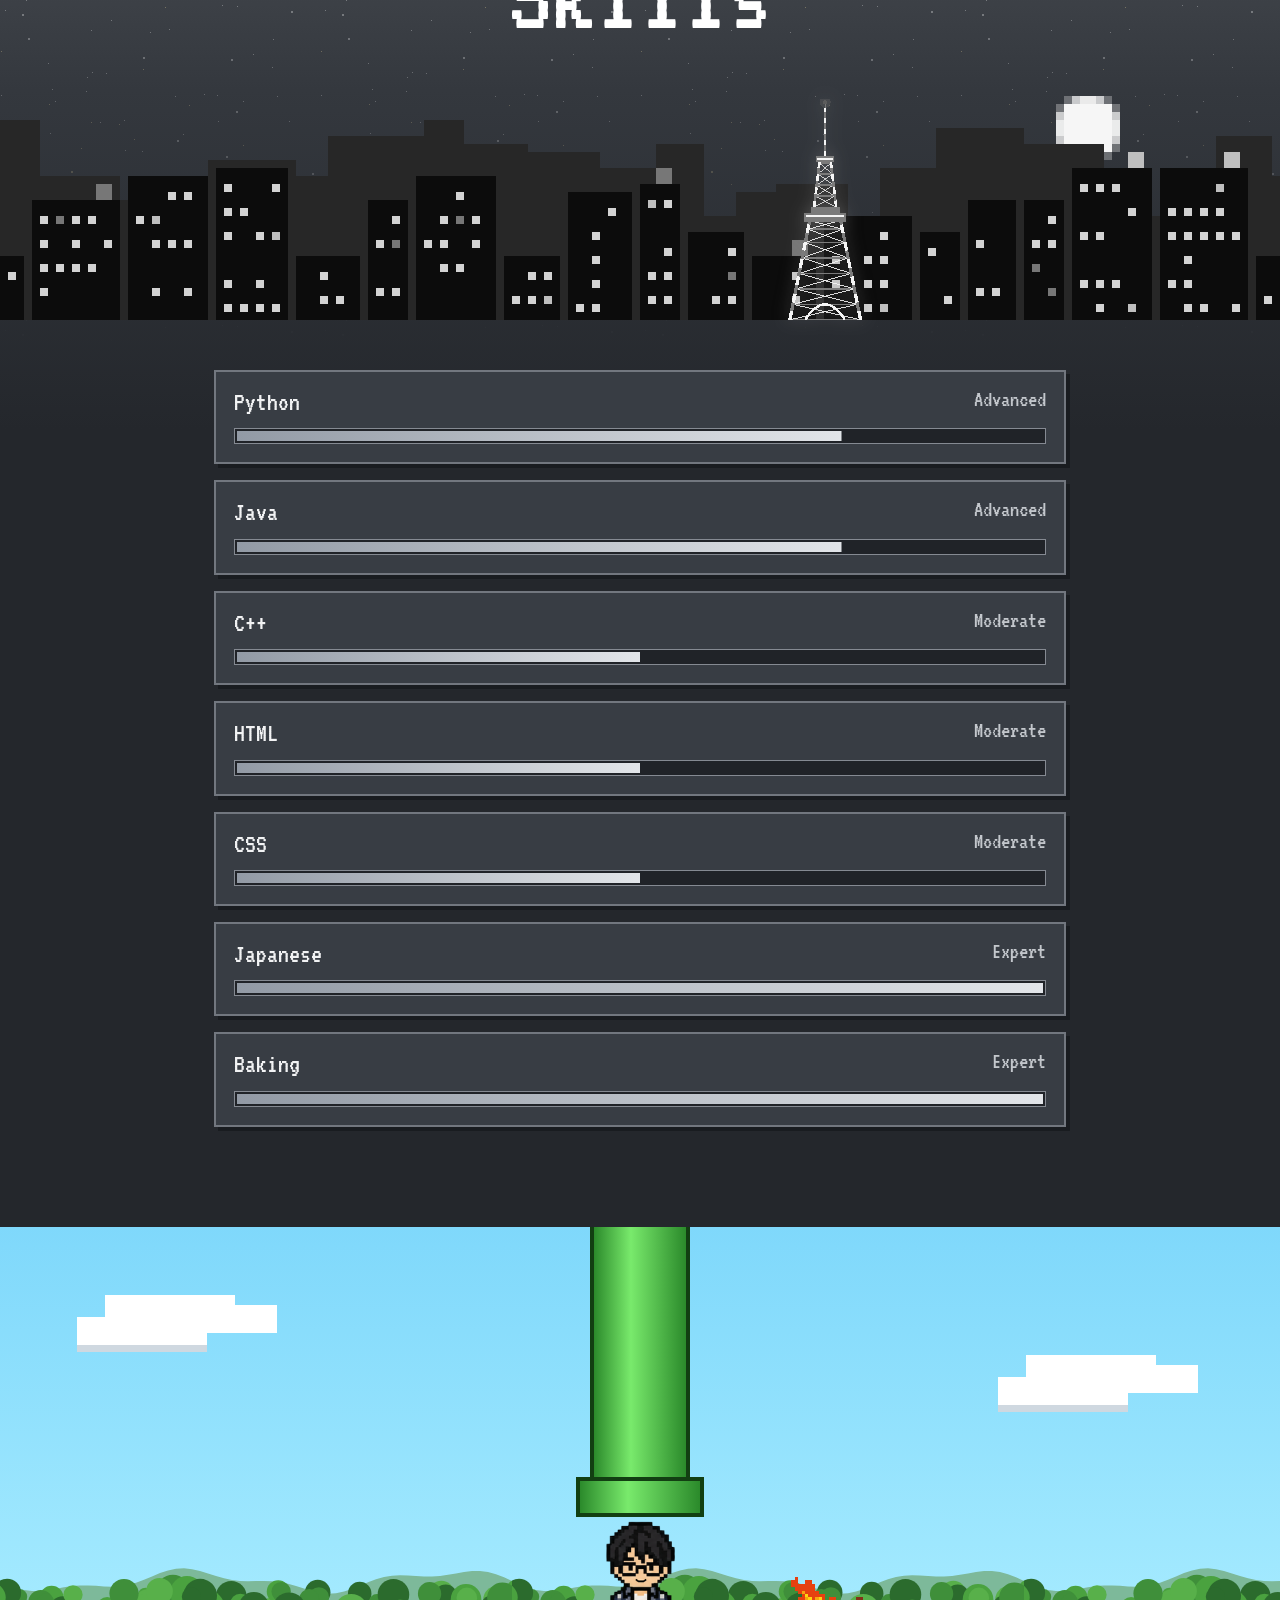
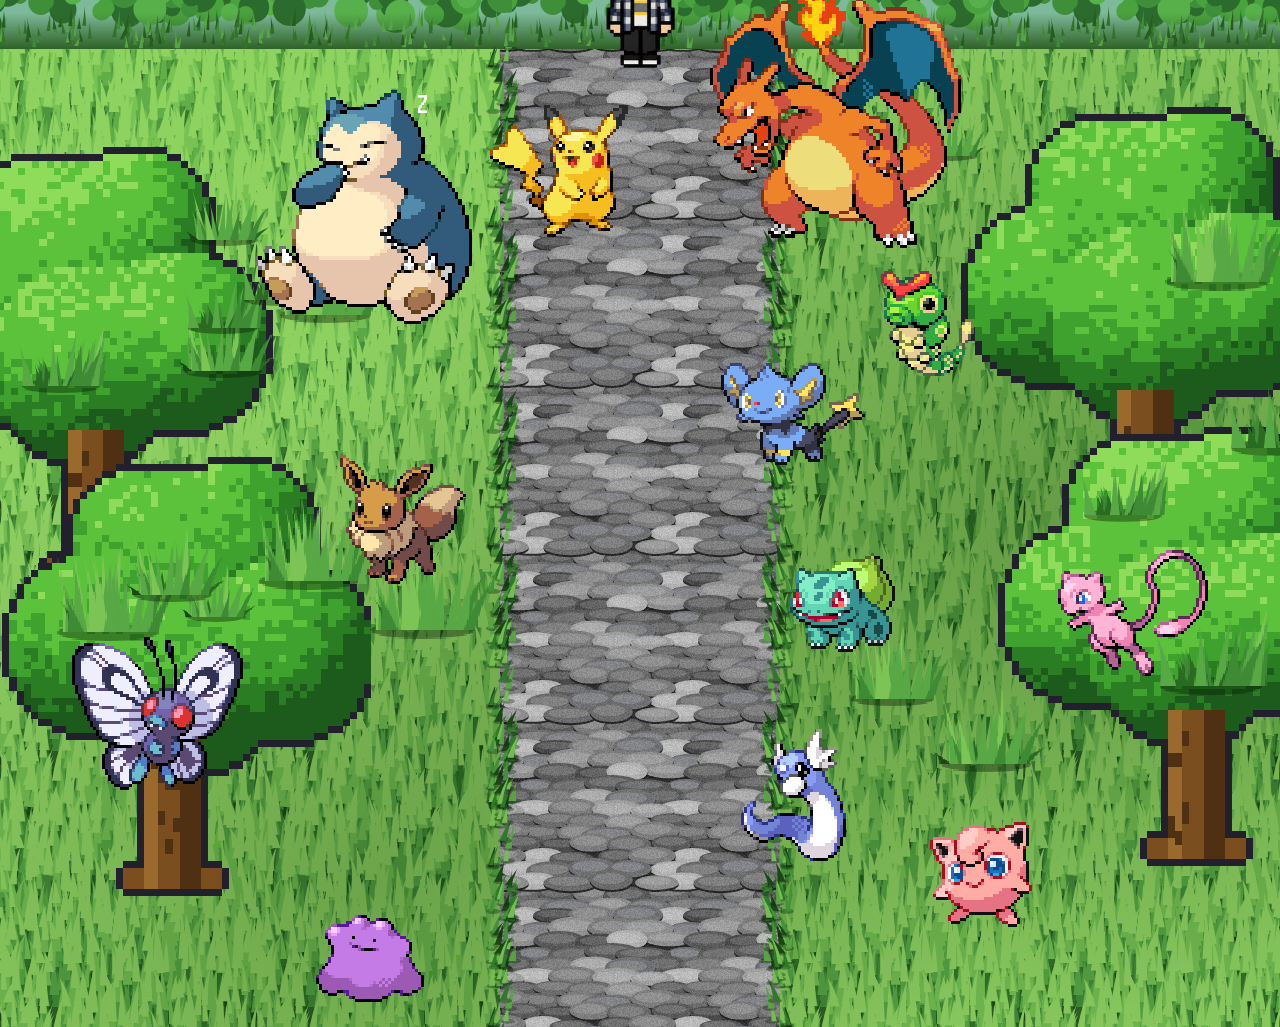
==== commit b68cb68d: "Website bof" ====
--- a/index.html
+++ b/index.html
@@ -746,7 +746,8 @@
         position: relative;
       }
       .card {
-        aspect-ratio: 16/9;
+        height: clamp(330px, 32vw, 380px);
+        min-width: 0;
         background: #fff3f6;
         border: 5px solid #b3263e;
         display: grid;
@@ -758,10 +759,49 @@
           inset -6px -6px #f3cdd8,
           6px 6px 0 rgba(60, 20, 50, 0.35);
       }
+      .card.classcue-card {
+        position: relative;
+        display: block;
+        overflow: hidden;
+        text-decoration: none;
+        text-align: left;
+        color: #1b2030;
+        background: #f6f6f3;
+      }
+      .project-preview { position: absolute; top: 0; left: 16px; width: calc(100% - 16px); height: 100%; object-fit: contain; image-rendering: auto; object-position: center top; }
+      .card.food-card { background: #e9dfdc; }
+      .card.spoken-card { background: #fff; }
+      .card .project-logo { position: absolute; top: 8%; left: 7%; width: 86%; height: 40%; object-fit: contain; image-rendering: auto; }
+      .food-card .project-info { border-top-color: #a93e68; }
+      .food-card .project-info small, .food-card .project-extra b { color: #a93e68; }
+      .spoken-card .project-info { border-top-color: #4c4b9a; }
+      .spoken-card .project-info small, .spoken-card .project-extra b { color: #4c4b9a; }
+      .project-info { position: absolute; left: 0; right: 0; bottom: 0; height: 148px; padding: 14px 20px; background: #f9f8f3f5; border-top: 3px solid #3544e9; transition: height .25s ease; }
+      .project-info small { display: block; font-size: 18px; color: #3544e9; }
+      .project-info strong { display: block; font-size: 34px; font-weight: normal; }
+      .project-info .project-subtitle { display: block; font-size: 21px; }
+      .project-extra { display: block; max-height: 0; opacity: 0; overflow: hidden; transition: max-height .25s ease, opacity .25s ease; font-size: 20px; }
+      .project-extra p { margin: 12px 0 8px; }
+      .project-extra b { color: #3544e9; font-weight: normal; }
+      .classcue-card:hover .project-extra,
+      .classcue-card:focus-visible .project-extra { max-height: 160px; opacity: 1; }
+      .classcue-card:hover .project-info,
+      .classcue-card:focus-visible .project-info { height: calc(100% - 64px); }
+      .classcue-card:focus-visible { outline: 4px solid #ffd84a; outline-offset: 5px; }
+      @media (hover: none) {
+        .card { height: 420px; }
+        .project-info { height: 290px; }
+        .classcue-card:hover .project-info,
+        .classcue-card:focus-visible .project-info { height: 290px; }
+        .card .project-logo { top: 5%; height: 23%; }
+        .project-extra { max-height: 160px; opacity: 1; }
+      }
       #skills {
-        background: linear-gradient(#1d1745, #120f33 300px, #0a0a18 640px);
+        background: linear-gradient(#50545a, #34383e 300px, #24272c 640px);
         padding-bottom: 100px;
       }
+      #skills .skw { filter: grayscale(1); }
+      #skills .stars { opacity: .3; animation: none; }
       .skw {
         position: relative;
         margin-bottom: 50px;
@@ -793,38 +833,36 @@
         margin: 150px 0 30px;
       }
       .chart {
-        display: flex;
-        max-width: 1000px;
+        max-width: 900px;
         margin: 0 auto;
-        padding: 0 5%;
-        height: 380px;
-        color: #eee;
-      }
-      .ax {
-        display: flex;
-        flex-direction: column;
-        justify-content: space-between;
-        text-align: right;
-        padding-right: 14px;
-        width: 130px;
-        font-size: 26px;
-      }
+        padding: 0 24px;
+        color: #f2f3f4;
+      }
+      .chart.rv { translate: none; transition: opacity .45s ease; }
       .bars {
-        flex: 1;
-        border-left: 2px solid #ddd;
-        display: flex;
-        align-items: flex-end;
-        justify-content: space-around;
-        gap: 10px;
-      }
-      .bars div {
-        width: 11%;
-        height: 0;
-        transition: height 1.3s steps(20);
-      }
-      .chart.in .bars div {
-        height: var(--h);
-      }
+        display: grid;
+        gap: 16px;
+      }
+      .skill-slot {
+        padding: 14px 18px 18px;
+        border: 2px solid #72777f;
+        background: #383d44;
+        box-shadow: 4px 4px #191c20;
+      }
+      .skill-label { display: flex; justify-content: space-between; gap: 12px; margin-bottom: 10px; font-size: 27px; }
+      .skill-label strong { font-weight: normal; }
+      .skill-label span { color: #c3c7cc; font-size: 23px; }
+      .skill-track { height: 16px; background: #202328; border: 1px solid #858a92; padding: 2px; }
+      .skill-fill {
+        display: block;
+        height: 100%;
+        background: linear-gradient(90deg, #929aa5, #e2e5e9);
+        transform: scaleX(0);
+        transform-origin: left;
+        transition: transform .85s cubic-bezier(.22, 1, .36, 1);
+        transition-delay: var(--delay);
+      }
+      .chart.in .skill-fill { transform: scaleX(var(--level)); }
       #pipe {
         position: absolute;
         left: 50%;
@@ -913,7 +951,7 @@
         color: #fff;
         font-size: 40px;
         text-align: center;
-        transition: opacity 0.6s;
+        transition: opacity 0.2s;
       }
       #load canvas {
         width: 130px;
@@ -924,18 +962,8 @@
         width: min(300px, 80vw);
         height: 28px;
         border: 4px solid #fff;
-        margin: 64px auto 0;
+        margin: 28px auto 0;
         padding: 3px;
-      }
-      #pkr {
-        position: absolute;
-        bottom: 100%;
-        margin-bottom: -2px;
-        width: 128px;
-        image-rendering: pixelated;
-        left: 0;
-        transform: translateX(-50%);
-        transition: left 80ms linear;
       }
       .tip {
         position: absolute;
@@ -1126,7 +1154,7 @@
       <div>
         <canvas id="lcv" width="24" height="37"></canvas>
         <div>Loading<span id="dots"></span></div>
-        <div class="lb"><i id="bi"></i><img id="pkr" alt="" /></div>
+        <div class="lb"><i id="bi"></i></div>
       </div>
       <p class="tip">Tip: click the Pokémon to catch them all!</p>
     </div>
@@ -1186,7 +1214,36 @@
 
     <section id="projects">
       <h2>Projects</h2>
-      <div class="grid" id="grid"></div>
+      <div class="grid" id="grid">
+        <a class="card classcue-card rv" href="class-cue.html" aria-label="Class Cue: language-learning concept. Explore the project and presentation.">
+          <img class="project-preview" src="assets/class-cue/slide-01.webp" alt="" width="1400" height="788" loading="lazy">
+          <div class="project-info">
+            <small>01 · BIRDS OF A FEATHER</small>
+            <strong>Class Cue</strong>
+            <span class="project-subtitle">Language practice that follows your class.</span>
+            <div class="project-extra"><p>A team-built product concept. My contributions: research, ideation, business model, and presentation.</p><b>Explore the project &amp; slides ↗</b></div>
+          </div>
+        </a>
+        <a class="card classcue-card food-card rv" href="food-access-la.html" aria-label="Food Access LA: farmers market explorer and impact platform. Developer with USC Code the Change. In progress.">
+          <img class="project-logo" src="assets/food-access-la/logo.png" alt="" width="1314" height="422" loading="lazy">
+          <div class="project-info">
+            <small>02 · USC CODE THE CHANGE · IN PROGRESS</small>
+            <strong>Food Access LA</strong>
+            <span class="project-subtitle">Farmers Market Explorer &amp; Impact Platform</span>
+            <div class="project-extra"><p>Helping residents discover markets and community impact. My work: event APIs and sales-data validation.</p><b>Explore my work ↗</b></div>
+          </div>
+        </a>
+        <a class="card classcue-card spoken-card rv" href="spoken-signs.html" aria-label="Spoken Signs: making conversations more accessible. Developer. In progress.">
+          <img class="project-logo" src="assets/spoken-signs/logo.png" alt="" width="1180" height="208" loading="lazy">
+          <div class="project-info">
+            <small>03 · ACCESSIBILITY · IN PROGRESS</small>
+            <strong>Spoken Signs</strong>
+            <span class="project-subtitle">Making conversations more accessible.</span>
+            <div class="project-extra"><p>Exploring two-way communication through sign recognition and speech-to-text. My work: movement visualization and AI models.</p><b>Explore my work ↗</b></div>
+          </div>
+        </a>
+        <div class="card rv">Project 4<br>coming soon</div>
+      </div>
     </section>
 
     <section id="skills">
@@ -1196,12 +1253,8 @@
         <canvas id="sk" width="160" height="40"></canvas
         ><svg class="tt" id="tt" viewBox="0 0 80 200"></svg>
       </div>
-      <div class="chart rv">
-        <div class="ax">
-          <span>Expert</span><span>Advanced</span><span>Intermediate</span
-          ><span>Beginner</span>
-        </div>
-        <div class="bars" id="bars"></div>
+      <div class="chart rv" aria-label="My skills and proficiency levels">
+        <div class="bars" id="bars" role="list"></div>
       </div>
     </section>
 
@@ -1705,42 +1758,27 @@
       petals($("mm"), 22, "700px");
       petals($("projects"), 26, "1300px");
       // ---- projects / skills ----
-      for (let i = 1; i <= 4; i++) {
-        const d = el(
-          "div",
-          "card rv",
-          "--dx:" +
-            (i % 2 ? -160 : 160) +
-            "px;transition-delay:" +
-            (i > 2 ? 0.15 : 0) +
-            "s",
-        );
-        d.innerHTML = "Project " + i + "<br>coming soon";
-        $("grid").append(d);
-      }
       [
-        [55, "#ff4d8d"],
-        [20, "#38e0ff"],
-        [45, "#ffd23f"],
-        [55, "#ff4d8d"],
-        [35, "#38e0ff"],
-        [45, "#ffd23f"],
-        [80, "#ff4d8d"],
-      ].forEach(([h, c], i) =>
-        $("bars").append(
-          el(
-            "div",
-            "",
-            "--h:" +
-              h +
-              "%;background:" +
-              c +
-              ";transition-delay:" +
-              i * 0.14 +
-              "s",
-          ),
-        ),
-      );
+        ["Python", "Advanced"],
+        ["Java", "Advanced"],
+        ["C++", "Moderate"],
+        ["HTML", "Moderate"],
+        ["CSS", "Moderate"],
+        ["Japanese", "Expert"],
+        ["Baking", "Expert"],
+      ].forEach(([name, level], i) => {
+        const slot = el("div", "skill-slot");
+        slot.setAttribute("role", "listitem");
+        const label = el("div", "skill-label"), title = el("strong"), rating = el("span");
+        title.textContent = name;
+        rating.textContent = level;
+        label.append(title, rating);
+        const track = el("div", "skill-track");
+        track.setAttribute("aria-hidden", "true");
+        track.append(el("i", "skill-fill", "--level:" + ({ Moderate: .5, Advanced: .75, Expert: 1 }[level]) + ";--delay:" + i * .06 + "s"));
+        slot.append(label, track);
+        $("bars").append(slot);
+      });
       {
         const c = $("sk"),
           x = c.getContext("2d"),
@@ -2194,11 +2232,17 @@
         dir = 1,
         walk = 0,
         ph = 0,
+        walkStarted = 0,
         cur = "",
         tmo,
         busy = 0,
         landed = 0;
       const mm = $("mm");
+      function gaitFrame(elapsed, back = false) {
+        // Pass through a centered stance between the two forward steps.
+        const frames = back ? [1, 2] : [1, 0, 2, 0];
+        return frames[Math.floor(Math.max(0, elapsed) / (back ? 150 : 120)) % frames.length];
+      }
       const routes = [
         ["about", "Forest / About"],
         ["projects", "Blossom Grove / Projects"],
@@ -2238,15 +2282,17 @@
       function upd() {
         const y = scrollY;
         if (y != ly) {
-          dir = y > ly ? 1 : -1;
+          const nextDir = y > ly ? 1 : -1;
+          if (!walk || nextDir !== dir) walkStarted = performance.now();
+          dir = nextDir;
           ly = y;
-          if (!walk) ph = 1;
+          ph = gaitFrame(performance.now() - walkStarted, dir < 0);
           walk = 1;
           clearTimeout(tmo);
           tmo = setTimeout(() => {
             walk = 0;
             render();
-          }, 140);
+          }, 180);
         }
         $("lg").style.opacity = y > 200 ? 1 : 0;
         updateRoute();
@@ -2256,10 +2302,10 @@
       addEventListener("resize", updateRoute, { passive: true });
       setInterval(() => {
         if (walk) {
-          ph = (ph % 2) + 1;
+          ph = gaitFrame(performance.now() - walkStarted, dir < 0);
           render();
         }
-      }, 150);
+      }, 40);
       // ---- catching ----
       const sleep = (ms) => new Promise((r) => setTimeout(r, ms)),
         CATCH = 0.65,
@@ -2600,97 +2646,30 @@
         b.classList.remove("on");
       }
       // ---- loading screen ----
-      function pkRun(frame) {
-        const c = el('canvas');
-        c.width = 96; c.height = 64;
-        const x = c.getContext('2d'), phase = frame / 12 * Math.PI * 2;
-        const lift = Math.round((1 - Math.cos(phase * 2)) * 2);
-        const pixel = (color, px, py) => {
-          x.fillStyle = color; x.fillRect(px, py - lift, 1, 1);
-        };
-        // Rasterize directly on a sprite grid: no softened vector edges.
-        const oval = (color, cx, cy, rx, ry) => {
-          for (let py = Math.floor(cy-ry); py <= cy+ry; py++)
-            for (let px = Math.floor(cx-rx); px <= cx+rx; px++)
-              if (((px+.5-cx)/rx)**2 + ((py+.5-cy)/ry)**2 < 1) pixel(color,px,py);
-        };
-        const shape = (color, points) => {
-          const xs = points.map(p=>p[0]), ys = points.map(p=>p[1]);
-          for (let py = Math.floor(Math.min(...ys)); py <= Math.max(...ys); py++) {
-            for (let px = Math.floor(Math.min(...xs)); px <= Math.max(...xs); px++) {
-              let inside = false;
-              for (let i = 0, j = points.length-1; i < points.length; j=i++) {
-                const [ax,ay] = points[i], [bx,by] = points[j];
-                if ((ay>py+.5)!==(by>py+.5) && px+.5 < (bx-ax)*(py+.5-ay)/(by-ay)+ax) inside = !inside;
-              }
-              if (inside) pixel(color,px,py);
-            }
-          }
-        };
-        const leg = (cx, offset, color) => {
-          const swing = Math.sin(phase+offset), tuck = Math.max(0,Math.cos(phase+offset));
-          const toeX = cx+swing*10, toeY = 60-tuck*9;
-          shape(color,[[cx-5,46],[cx+6,47],[cx+4+swing*5,53],[toeX+5,toeY-2],[toeX+3,toeY+1],[toeX-2,toeY],[cx-3+swing*4,54]]);
-        };
-        // Long lightning tail, flicking above the round, forward-leaning body.
-        const tail = Math.round(Math.sin(phase+.6)*2);
-        shape('#985823',[[36,36],[25,31],[26,26],[18,23+tail],[19,18+tail],[30,23],[29,28],[40,31]]);
-        shape('#ffdb4c',[[19,24+tail],[20,17+tail],[6,13+tail],[8,5+tail],[23,12+tail],[23,20+tail],[27,22+tail],[26,26+tail]]);
-        leg(49,Math.PI,'#dba52c');
-        leg(75,0,'#dba52c');
-        oval('#efb92e',56,38,25,18);
-        oval('#ffd64c',57,36,25,17);
-        oval('#ffdf68',58,43,21,11);
-        oval('#ffd64c',78,33,15,15);
-        oval('#ffd64c',87,38,8,8);
-        // Tapered back stripes and ears swept with the direction of travel.
-        shape('#9a5c24',[[43,23],[48,21],[49,34],[47,36],[45,31]]);
-        shape('#9a5c24',[[55,20],[60,20],[62,31],[60,32],[57,27]]);
-        const ear = Math.round(Math.sin(phase+.5));
-        shape('#e8af2a',[[73,25],[61,13+ear],[53,11+ear],[62,21],[78,29]]);
-        shape('#242b2c',[[53,11+ear],[62,14+ear],[67,21],[60,18]]);
-        shape('#ffdf68',[[81,24],[71,14-ear],[60,12-ear],[67,21],[82,29]]);
-        shape('#242b2c',[[60,12-ear],[66,13-ear],[71,20],[66,18]]);
-        leg(44,0,'#ffd64c');
-        leg(75,Math.PI,'#ffd64c');
-        oval('#242b2c',88,31,1.7,3.2);
-        pixel('#fff6d1',88,29);
-        oval('#df3838',83,39,3.4,3.4);
-        shape('#9f2826',[[81,40],[85,41],[84,43],[82,42]]);
-        pixel('#242b2c',94,36);
-        // A one-pixel silhouette outline ties the runner to the site's sprites.
-        ol(c);
-        return c.toDataURL();
-      }
-      const RF = Array.from({length: 12}, (_, i) => pkRun(i));
-      $('pkr').src = RF[0];
-      const reducedMotion = matchMedia('(prefers-reduced-motion: reduce)').matches;
       const lc = $("lcv");
-      let lp = 1,
-        lt = setInterval(() => draw(lc, { ph: (lp = (lp % 2) + 1) }), 160),
+      const loadingStarted = performance.now();
+      let lt = setInterval(() => draw(lc, { ph: gaitFrame(performance.now() - loadingStarted) }), 40),
         pr = 0,
         dots = 0;
       const bar = setInterval(() => {
         pr = Math.min(94, pr + (94 - pr) * 0.075);
         $("bi").style.width = pr + "%";
-        $("pkr").style.left = pr + "%";
-        $("pkr").src = RF[reducedMotion ? 0 : dots % RF.length];
         $("dots").textContent = ".".repeat(dots++ % 4);
       }, 50);
       Promise.all([
         new Promise((r) => document.readyState === "complete" ? r() : addEventListener("load", r, { once: true })),
         document.fonts.ready,
-        new Promise((r) => setTimeout(r, 2000)),
+        chReady,
+        new Promise((r) => setTimeout(r, 400)),
       ]).then(() => {
         clearInterval(bar);
         $("bi").style.width = "100%";
-        $("pkr").style.left = "100%";
-        setTimeout(() => { $("load").style.opacity = 0; }, 180);
+        $("load").style.opacity = 0;
         setTimeout(() => {
           $("load").remove();
           clearInterval(lt);
           clearInterval(bar);
-        }, 600);
+        }, 220);
         {
           const A = ab,
             C = $("contact"),
@@ -2753,7 +2732,11 @@
         const io = new IntersectionObserver(
           (es) =>
             es.forEach((e) =>
-              e.target.classList.toggle("in", e.isIntersecting),
+              {
+                e.target.classList.toggle("in", e.isIntersecting);
+                // Keep the skill bars filled after their first reveal.
+                if (e.isIntersecting && e.target.classList.contains("chart")) io.unobserve(e.target);
+              },
             ),
           { threshold: 0.2 },
         );
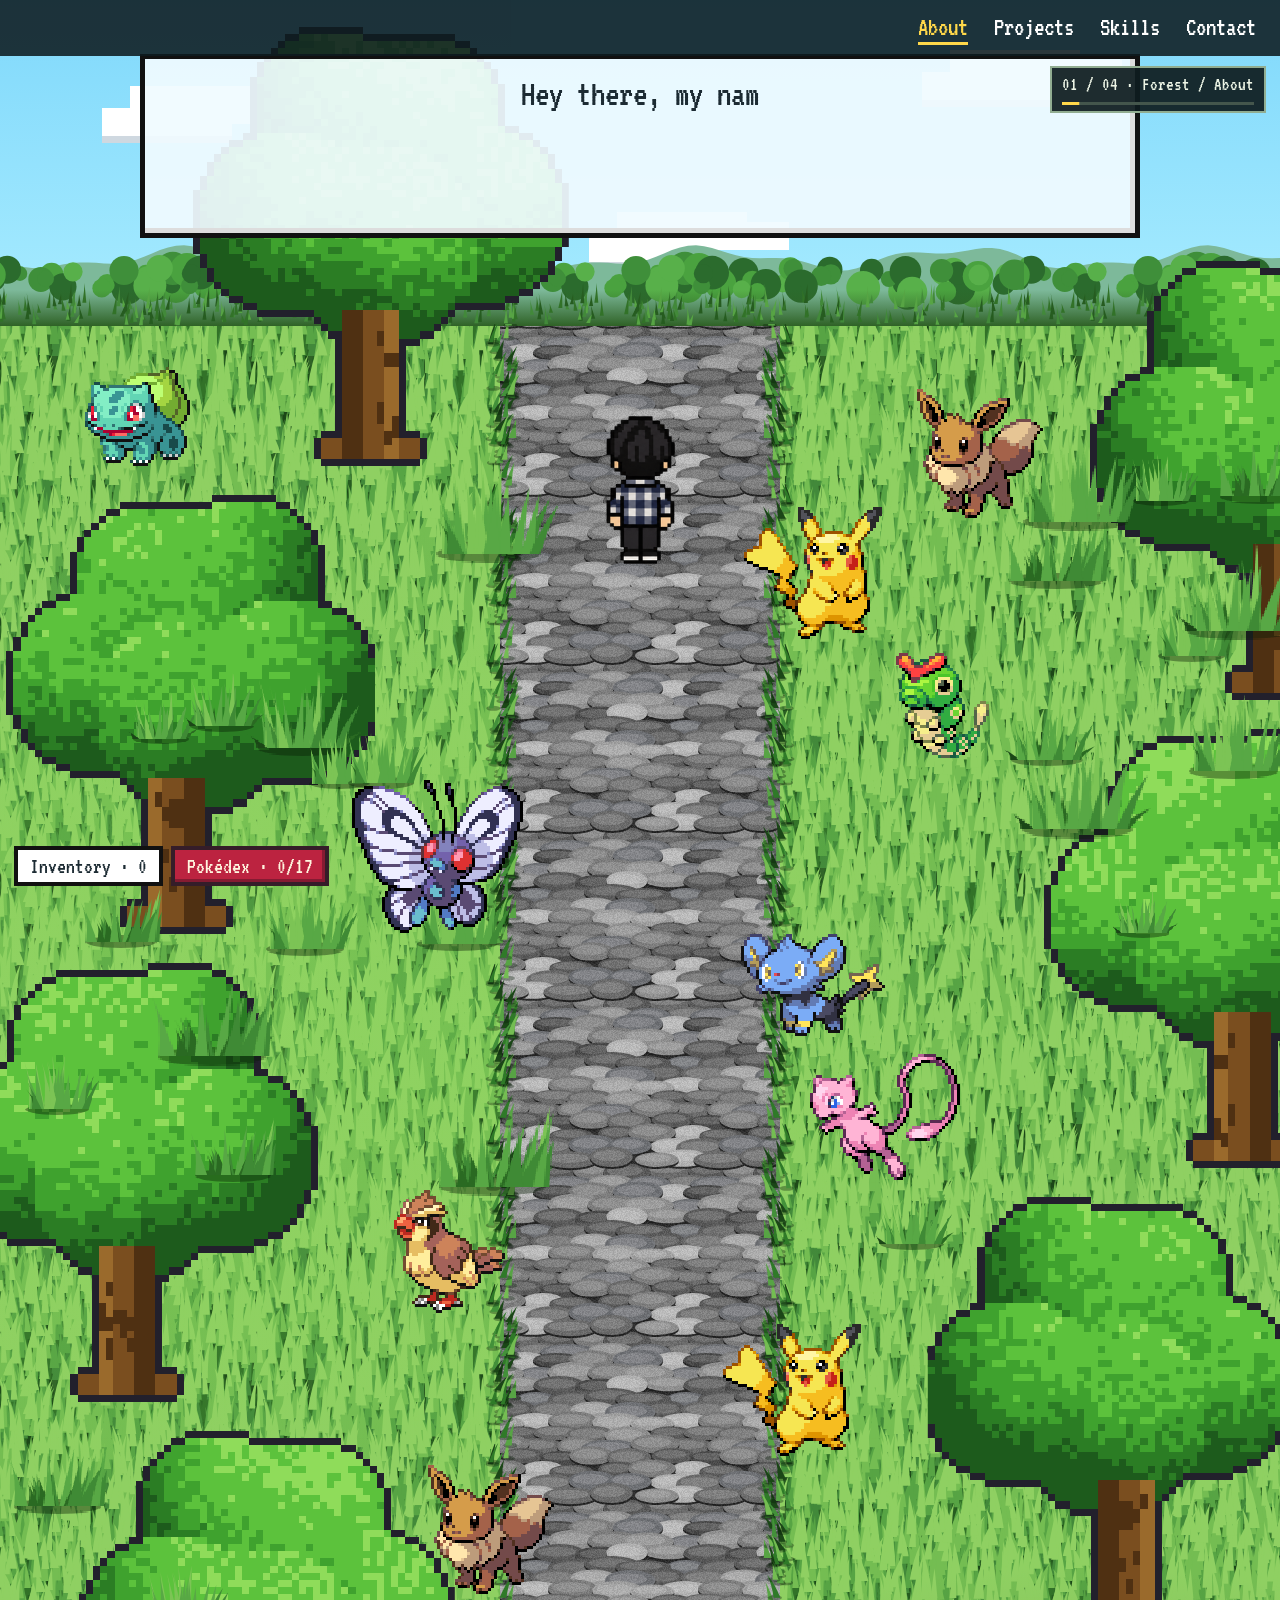
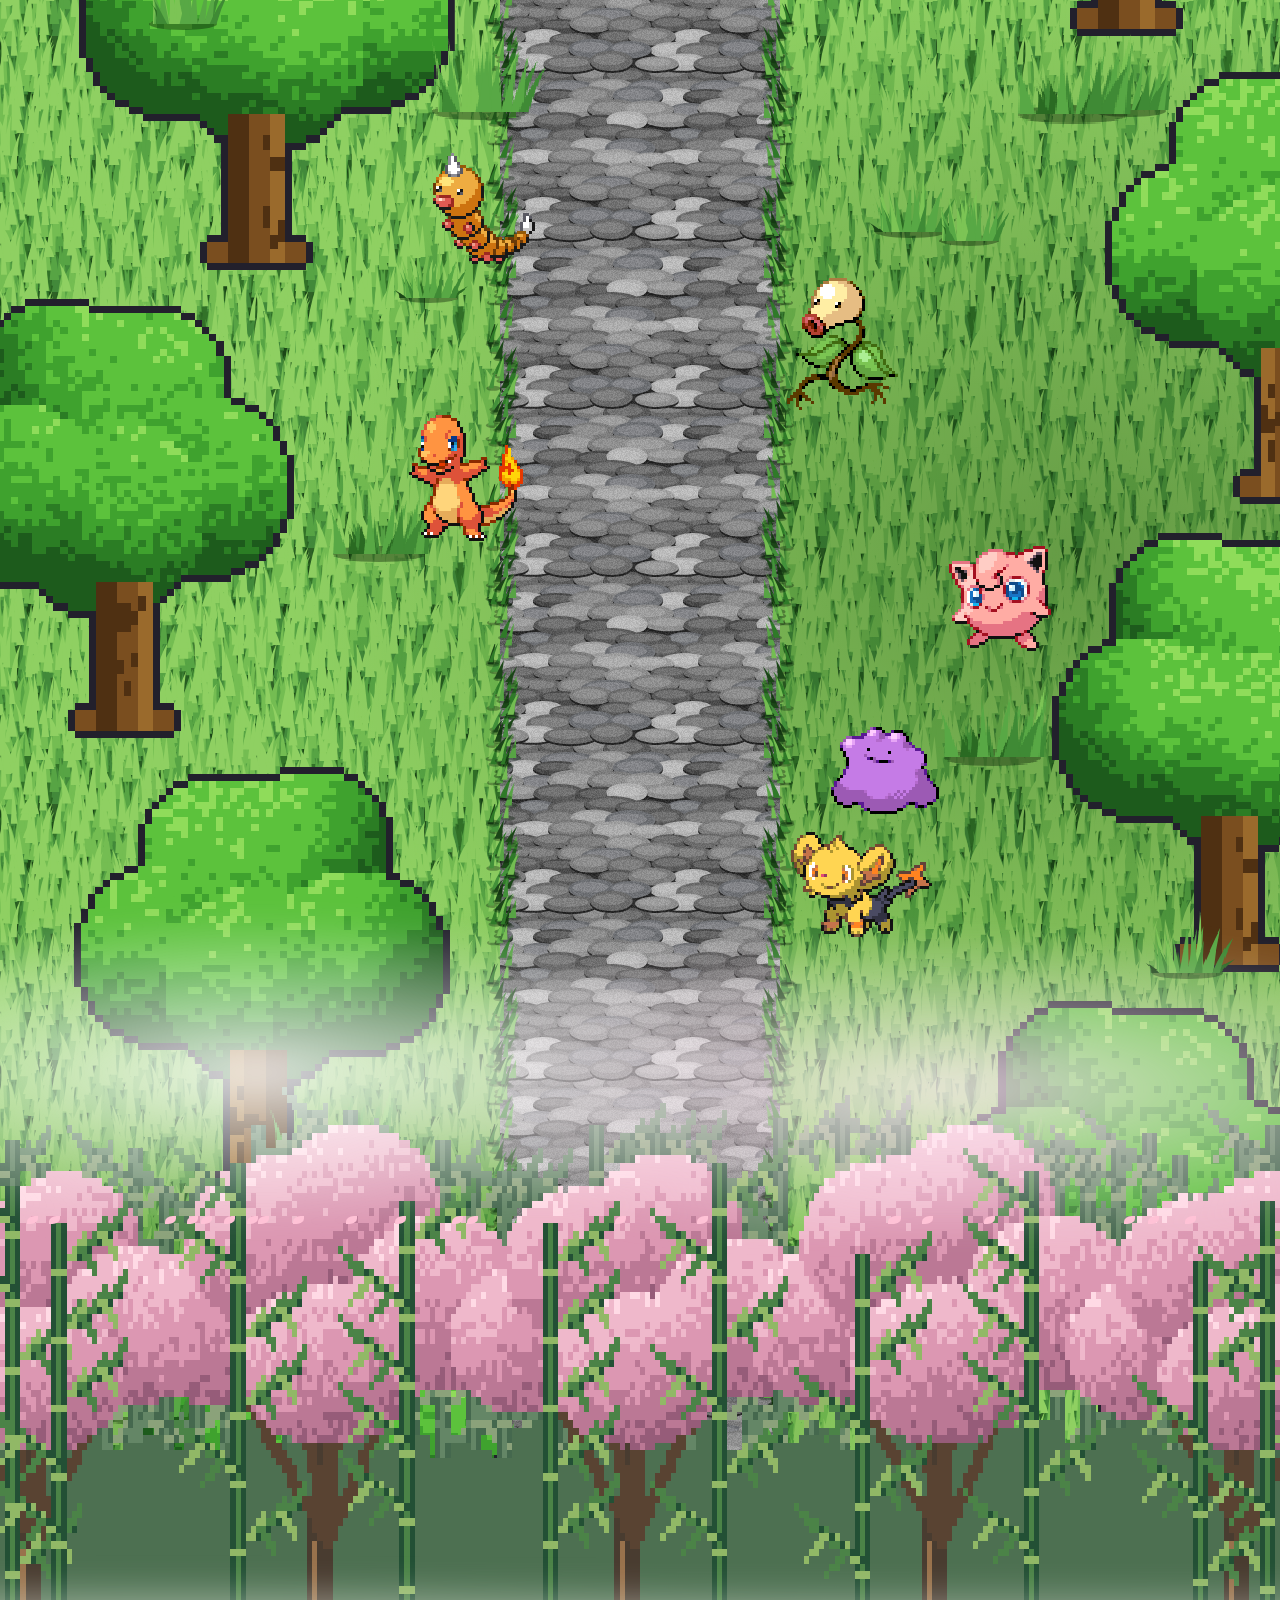
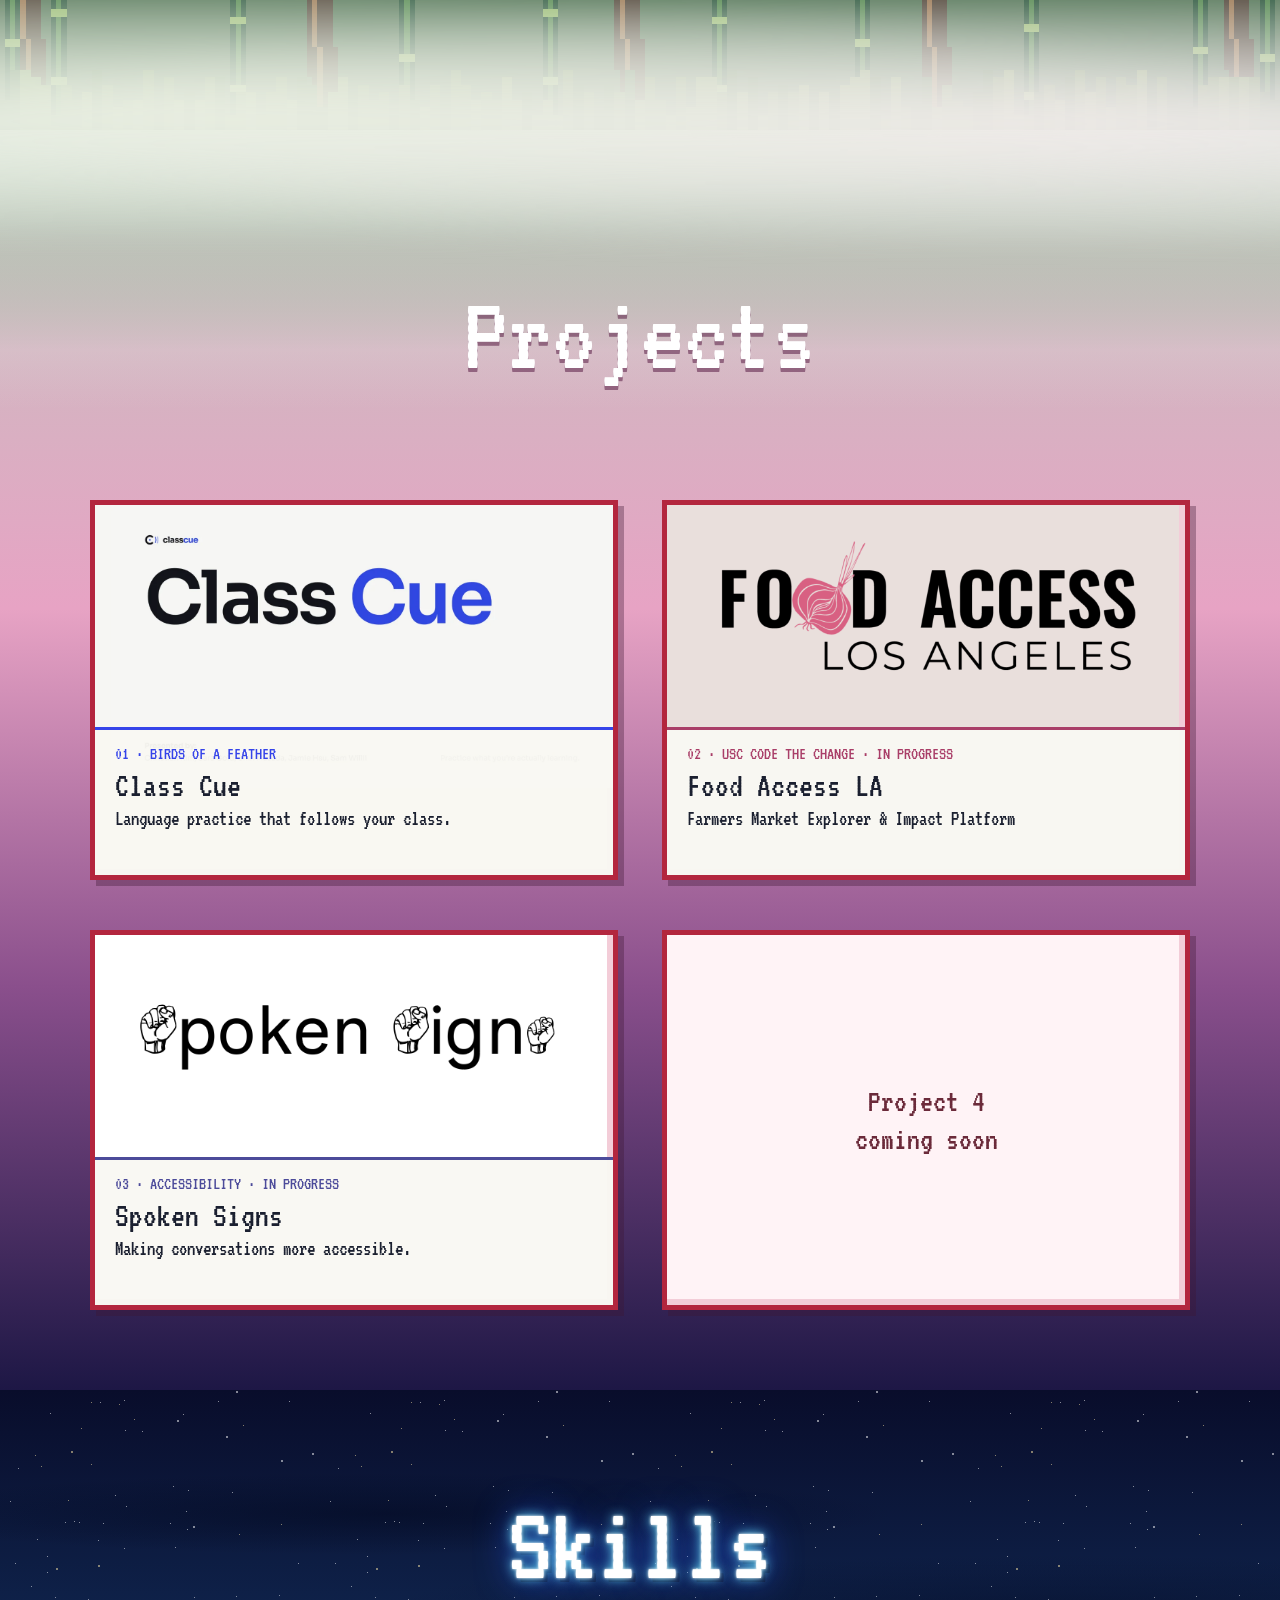
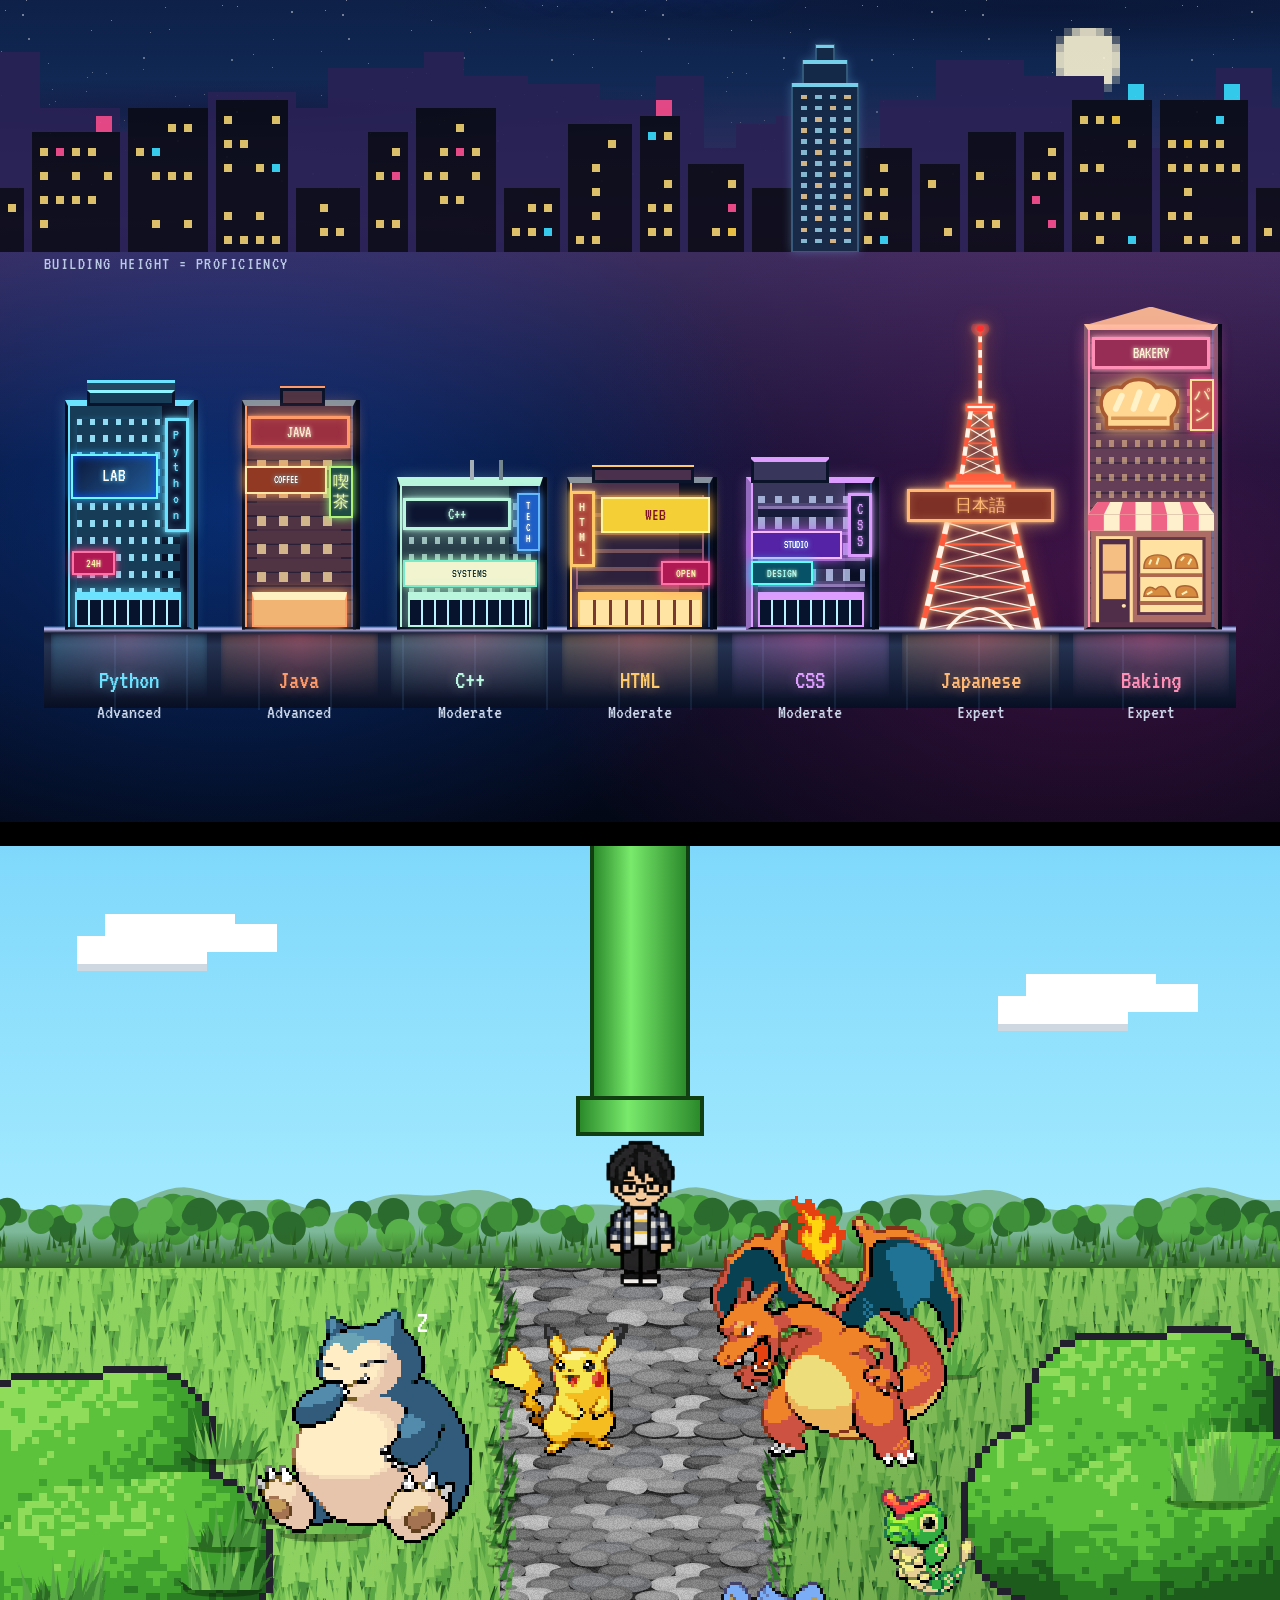
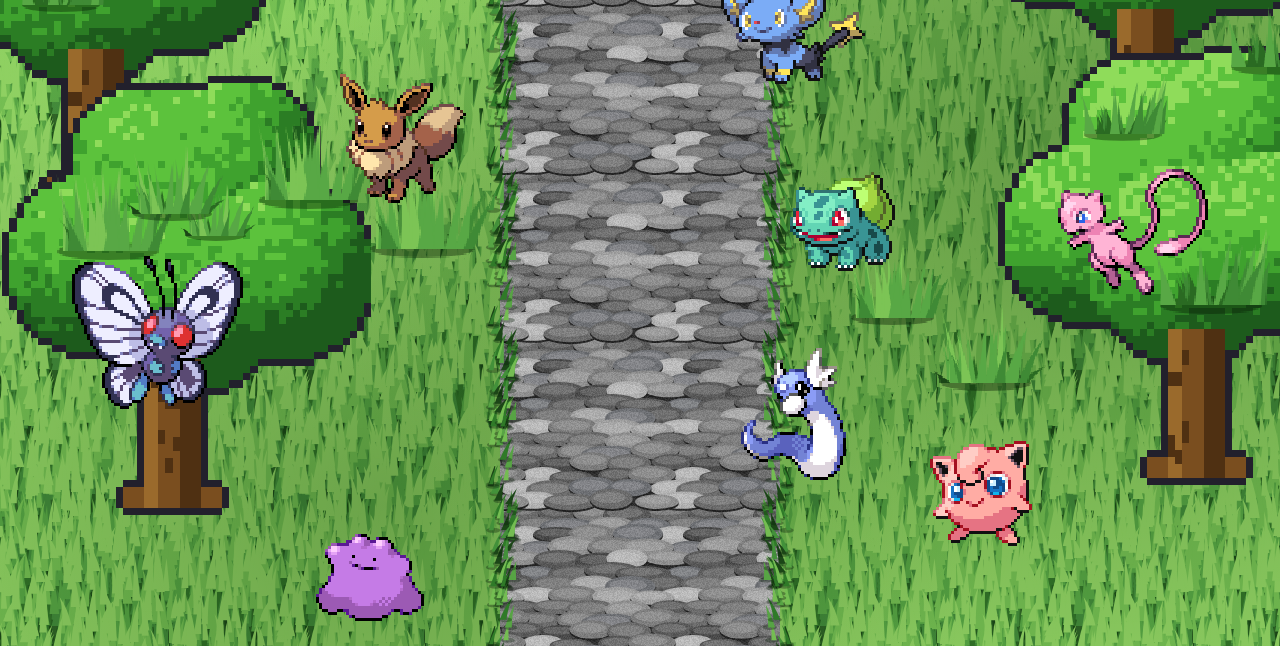
==== commit 326adc2f: "Updated design" ====
--- a/index.html
+++ b/index.html
@@ -1148,6 +1148,9 @@
         }
       }
     </style>
+    <!-- Remove this stylesheet to restore the horizontal skill slots. -->
+    <link rel="stylesheet" href="assets/skills-skyline.css">
+    <link rel="stylesheet" href="assets/skills-tokyo.css">
   </head>
   <body>
     <div id="load">
@@ -1253,7 +1256,7 @@
         <canvas id="sk" width="160" height="40"></canvas
         ><svg class="tt" id="tt" viewBox="0 0 80 200"></svg>
       </div>
-      <div class="chart rv" aria-label="My skills and proficiency levels">
+      <div class="chart rv" tabindex="0" aria-label="My skills and proficiency levels. On small screens, scroll horizontally to explore all seven buildings.">
         <div class="bars" id="bars" role="list"></div>
       </div>
     </section>
@@ -1768,6 +1771,7 @@
         ["Baking", "Expert"],
       ].forEach(([name, level], i) => {
         const slot = el("div", "skill-slot");
+        slot.dataset.building = ["python", "java", "cpp", "html", "css", "japanese", "baking"][i];
         slot.setAttribute("role", "listitem");
         const label = el("div", "skill-label"), title = el("strong"), rating = el("span");
         title.textContent = name;
@@ -1775,7 +1779,42 @@
         label.append(title, rating);
         const track = el("div", "skill-track");
         track.setAttribute("aria-hidden", "true");
-        track.append(el("i", "skill-fill", "--level:" + ({ Moderate: .5, Advanced: .75, Expert: 1 }[level]) + ";--delay:" + i * .06 + "s"));
+        const building = el("i", "skill-fill", "--level:" + ({ Moderate: .5, Advanced: .75, Expert: 1 }[level]) + ";--delay:" + i * .06 + "s");
+        const sign = el("span", "building-sign");
+        sign.textContent = ["Python", "JAVA", "C++", "HTML", "CSS", "日本語", "BAKERY"][i];
+        const door = el("span", "building-door");
+        building.append(sign, door);
+        if (name !== "Japanese") {
+          const billboard = el("span", "building-billboard");
+          billboard.textContent = ["LAB", "COFFEE", "SYSTEMS", "WEB", "STUDIO", "", ""][i];
+          const sideSign = el("span", "building-side-sign");
+          sideSign.textContent = ["24H", "喫茶", "TECH", "OPEN", "DESIGN", "", "パン"][i];
+          if (name === "Java" || name === "Baking") {
+            const glyphs = Array.from(sideSign.textContent, (character) => {
+              const glyph = el("span");
+              glyph.textContent = character;
+              return glyph;
+            });
+            sideSign.replaceChildren(...glyphs);
+            sideSign.classList.add("sign-glyphs");
+          }
+          const shop = el("span", "building-shop");
+          if (billboard.textContent) building.append(billboard);
+          building.append(sideSign, shop);
+        }
+        if (name === "Baking") {
+          const bread = el("span", "bread-sign");
+          bread.innerHTML = '<svg viewBox="0 0 80 48" aria-hidden="true"><path d="M13 35C3 23 11 7 26 10C32 1 49 1 55 10C71 7 80 23 68 35V44H13Z" fill="#ffd793" stroke="#a85b32" stroke-width="3"/><path d="M26 17l-5 11m20-14-5 14m20-11-5 11" stroke="#fff2c9" stroke-width="5" stroke-linecap="round"/><path d="M17 36h47" stroke="#d79451" stroke-width="3"/></svg>';
+          const bakery = el("span", "bakery-storefront");
+          bakery.innerHTML = '<svg viewBox="0 0 120 130" preserveAspectRatio="none" aria-hidden="true"><rect x="3" y="20" width="114" height="110" fill="#ae6c66"/><rect x="9" y="37" width="32" height="93" fill="#502e4a" stroke="#ffda9e" stroke-width="3"/><rect x="14" y="44" width="22" height="57" fill="#f5be82"/><path d="M14 73h22" stroke="#8d4c4b" stroke-width="3"/><circle cx="34" cy="108" r="2" fill="#ffe3ac"/><rect x="48" y="38" width="62" height="78" fill="#ffe2a1" stroke="#633549" stroke-width="3"/><path d="M49 76h60m-60 29h60" stroke="#ae694d" stroke-width="4"/><g fill="#d68b3f" stroke="#ac6434" stroke-width="1.5"><path d="M53 69q0-14 13-14t13 14z"/><path d="M83 69q0-15 10-15t11 15z"/><path d="M53 98q2-14 11-7q8-9 14 7z"/><path d="M84 99q-3-12 8-12t12 12z"/></g><g stroke="#fff1be" stroke-width="2"><path d="m60 60-2 5m9-7-2 7m23-4 3-4m7 2-3 6m-39 31 5-3m28 3 5-3"/></g><path d="M0 13h120v17H0z" fill="#fff0cd"/><path d="M0 13h15v17H0zm30 0h15v17H30zm30 0h15v17H60zm30 0h15v17H90z" fill="#ef6386"/><path d="M0 13 9 0h102l9 13z" fill="#fff0cd"/><path d="m0 13 9-13h12l-6 13zm30 0 3-13h12v13zm30 0V0h12l3 13zm30 0-3-13h12l6 13z" fill="#ef6386"/><path d="M3 125h114v5H3z" fill="#5b324b"/></svg>';
+          building.append(bread, bakery);
+        }
+        if (name === "Japanese") {
+          const tower = el("span", "tower-art");
+          tower.innerHTML = '<svg viewBox="0 0 80 200" preserveAspectRatio="none" aria-hidden="true">' + tokyoTower() + '</svg>';
+          building.prepend(tower);
+        }
+        track.append(building);
         slot.append(label, track);
         $("bars").append(slot);
       });
@@ -1864,7 +1903,13 @@
           `<circle cx="40" cy="3" r="5" fill="rgba(255,60,60,.35)"/><circle class="bl" cx="40" cy="3" r="2" fill="#ff3030"/>`
         );
       }
-      $("tt").innerHTML = tokyoTower();
+      // A stepped office landmark in the distance; the skill tower is unique.
+      $("tt").innerHTML = '<path d="M10 200V48h10V27h12V13h16v14h12v21h10v152Z" fill="#142a46" stroke="#376080" stroke-width="2"/><path d="M10 49h60M20 28h40M32 14h16" fill="none" stroke="#85e7ff" stroke-width="3"/>' +
+        Array.from({length: 14}, (_, row) =>
+          Array.from({length: 4}, (_, col) =>
+            '<rect x="' + (18 + col * 13) + '" y="' + (58 + row * 10) + '" width="6" height="4" fill="' + ((row + col) % 3 ? '#92cbe1' : '#e6c78e') + '"/>',
+          ).join(''),
+        ).join('');
       // ---- contact scene ----
 
       // ---- depth: horizon, path-edge grass, tufts, night stars, contact trees ----
--- a/assets/skills-skyline.css
+++ b/assets/skills-skyline.css
@@ -0,0 +1,98 @@
+/* Optional skyline layout. Remove its link in index.html to restore horizontal slots. */
+#skills .chart {
+  max-width:1100px;
+  padding:24px 24px 12px;
+  overflow-x:auto;
+  scrollbar-color:#939ba3 #292d33;
+}
+#skills .chart:focus-visible { outline:2px solid #d8dfdc; outline-offset:-4px; }
+#skills .chart::before {
+  content:"BUILDING HEIGHT = PROFICIENCY";
+  display:block;
+  margin-bottom:30px;
+  color:#bbc3ca;
+  font-size:19px;
+  letter-spacing:.06em;
+}
+#skills .bars {
+  grid-template-columns:repeat(7,minmax(70px,1fr));
+  gap:0;
+  min-width:620px;
+  background:linear-gradient(transparent 330px,#171b20 330px,#171b20 338px,transparent 338px);
+}
+#skills .skill-slot {
+  display:flex;
+  flex-direction:column;
+  min-width:0;
+  border:0;
+  padding:0;
+  background:none;
+  box-shadow:none;
+}
+#skills .skill-track {
+  order:0;
+  position:relative;
+  display:flex;
+  align-items:flex-end;
+  justify-content:center;
+  height:338px;
+  padding:24px 10px 8px;
+  border:0;
+  background:none;
+}
+#skills .skill-fill {
+  position:relative;
+  display:block;
+  width:100%;
+  height:calc(var(--level) * 100%);
+  border:3px solid #1a2027;
+  border-top:6px solid #a9b1b7;
+  background:linear-gradient(90deg,#454e59 78%,#323a44 78%);
+  box-shadow:4px 0 #171c23;
+  transform:none;
+  clip-path:inset(100% -8px 0 -8px);
+  transition:clip-path 1s cubic-bezier(.22,1,.36,1);
+  transition-delay:var(--delay);
+}
+#skills .chart.in .skill-fill { transform:none; clip-path:inset(-24px -8px 0 -8px); }
+/* Lit windows remain square while the building rises into view. */
+#skills .skill-fill::before {
+  content:"";
+  position:absolute;
+  inset:12px 10px 20px;
+  background:
+    repeating-linear-gradient(0deg,transparent 0 9px,#454e59 9px 22px),
+    repeating-linear-gradient(90deg,#cdd7cc 0 6px,transparent 6px 17px);
+  opacity:.8;
+}
+#skills .skill-fill::after {
+  content:"";
+  position:absolute;
+  width:36%;
+  height:12px;
+  left:32%;
+  top:-18px;
+  border:3px solid #202730;
+  background:#77828b;
+}
+#skills .skill-slot:nth-child(2n) .skill-fill { border-top-color:#85929e; }
+#skills .skill-slot:nth-child(3n) .skill-fill::after { width:4px; height:20px; left:50%; top:-26px; border:0; background:#a6afb6; }
+#skills .skill-label {
+  order:1;
+  flex-direction:column;
+  align-items:center;
+  justify-content:flex-start;
+  gap:4px;
+  margin:0;
+  padding:18px 2px 10px;
+  font-size:25px;
+  text-align:center;
+}
+#skills .skill-label span { font-size:20px; color:#b6bec6; }
+@media(max-width:700px) {
+  #skills .chart { padding-inline:16px; }
+  #skills .chart::after { content:"← Scroll to explore the skyline →"; display:block; position:sticky; left:0; margin-top:14px; color:#c8cfd4; font-size:18px; }
+}
+@media(prefers-reduced-motion:reduce) {
+  #skills .skill-fill { transition:none; }
+}
--- a/assets/skills-tokyo.css
+++ b/assets/skills-tokyo.css
@@ -0,0 +1,266 @@
+/* Tokyo-night treatment layered over the reversible skills skyline. */
+#skills {
+  isolation:isolate;
+  padding-bottom:76px;
+  background:
+    radial-gradient(ellipse at 18% 36%,#3043a859,transparent 40%),
+    radial-gradient(ellipse at 84% 65%,#a42b7738,transparent 40%),
+    linear-gradient(#101532 0%,#142a64 25%,#493b75 39%,#171c3e 56%,#070d20 80%);
+}
+#skills::before {
+  content:"";position:absolute;inset:0;z-index:-1;pointer-events:none;
+  background:
+    radial-gradient(ellipse 40% 4% at 30% 12%,#02081f88,transparent),
+    radial-gradient(ellipse 52% 5% at 82% 21%,#060e2988,transparent),
+    radial-gradient(ellipse 40% 3% at 18% 31%,#0b163d99,transparent);
+}
+#skills .stars { opacity:.5; height:460px; }
+#skills h2 { margin:100px 0 12px; color:#e6f7ff; text-shadow:3px 3px #080c25,0 0 22px #59a9ff8c; }
+.tokyo-caption { position:relative;z-index:2;text-align:center;color:#99dfff;font-size:21px;letter-spacing:.13em;margin:0 20px 26px; }
+.tokyo-caption span { display:block;color:#d5d1ee;font-size:23px;letter-spacing:0;margin-top:8px; }
+#skills .skw { filter:none; margin:0 auto -24px; max-width:1400px; opacity:.88; }
+#skills .tt { filter:drop-shadow(0 0 7px #ff9d526e); }
+#skills .chart { position:relative;z-index:3;max-width:1160px;scrollbar-color:#536d9a #0c132c;padding-top:26px; }
+#skills .chart::before { color:#bac9e4;font-size:18px;letter-spacing:.08em;margin-bottom:24px; }
+#skills .bars {
+  min-width:740px;
+  background:
+    linear-gradient(transparent 328px,#93bdd6 328px,#2b476b 331px,#070c1c 335px,#17243d 348px,#080f24 398px,transparent 398px);
+}
+#skills .skill-slot { --neon:#79dfff;--wall:#17344c;--window:#a4e8ff; }
+#skills .skill-track { padding-inline:13px; }
+#skills .skill-track::after {
+  content:"";position:absolute;left:15%;right:15%;bottom:-44px;height:48px;pointer-events:none;
+  background:repeating-linear-gradient(0deg,transparent 0 5px,var(--neon) 5px 7px);
+  mask-image:linear-gradient(#0009,transparent);filter:blur(3px);opacity:.45;
+}
+#skills .skill-fill {
+  font-style:normal;
+  background:linear-gradient(90deg,var(--wall) 78%,#090f25 78%);
+  border-color:#080f22;border-top-color:var(--neon);
+  box-shadow:4px 0 #040917,inset 1px 0 #99caff42;
+  clip-path:inset(100% -16px 0 -16px);
+}
+#skills .chart.in .skill-fill { clip-path:inset(-30px -16px 0 -16px); }
+#skills .skill-fill::before {
+  inset:13px 9px 32px;
+  background:
+    repeating-linear-gradient(0deg,transparent 0 7px,var(--wall) 7px 17px),
+    repeating-linear-gradient(90deg,var(--window) 0 5px,transparent 5px 13px);
+  opacity:.75;
+}
+#skills .skill-fill::after { border-color:#0b132a;background:var(--wall);box-shadow:0 -2px var(--neon); }
+#skills .building-sign {
+  position:absolute;z-index:2;top:24px;right:-9px;
+  padding:5px 3px;background:#0c1430;color:var(--neon);
+  border:2px solid var(--neon);box-shadow:0 0 9px color-mix(in srgb,var(--neon) 55%,transparent);
+  writing-mode:vertical-rl;text-orientation:upright;font-size:18px;line-height:1;letter-spacing:2px;
+}
+#skills .building-door { position:absolute;bottom:0;left:28%;width:40%;height:23px;background:linear-gradient(90deg,#0b1533 46%,var(--neon) 46% 52%,#0b1533 52%);border:2px solid var(--neon);border-bottom:0;box-shadow:0 0 8px color-mix(in srgb,var(--neon) 30%,transparent); }
+#skills .skill-label { padding-top:27px;font-size:26px;position:relative;z-index:2; }
+#skills .skill-label strong { color:var(--neon);text-shadow:0 0 12px color-mix(in srgb,var(--neon) 40%,transparent); }
+#skills .skill-label span { color:#cad5e8; }
+/* Python: blue glass office tower with a stepped illuminated crown. */
+#skills [data-building="python"] { --neon:#6de2ff;--wall:#173c57;--window:#91dcf3; }
+#skills [data-building="python"] .skill-fill { width:88%;border-right:5px solid #326b87; }
+#skills [data-building="python"] .skill-fill::after { left:16%;width:68%;height:10px;top:-16px;border-top:3px solid #8ff3ff;box-shadow:0 -7px #244661,0 -10px #6de2ff; }
+/* Java: narrow red-brick cafe block, warm windows and a striped awning. */
+#skills [data-building="java"] { --neon:#ff9a69;--wall:#503444;--window:#ffe1a3; }
+#skills [data-building="java"] .skill-fill { width:78%;background:repeating-linear-gradient(0deg,#503444 0 12px,#291f36 12px 14px); }
+#skills [data-building="java"] .skill-fill::before { inset:16px 12px 45px;background:repeating-linear-gradient(0deg,transparent 0 10px,var(--wall) 10px 28px),repeating-linear-gradient(90deg,#ffe1a3 0 9px,transparent 9px 22px); }
+#skills [data-building="java"] .building-door { left:12%;width:76%;height:27px;border-top:9px solid #ffb989; }
+#skills [data-building="java"] .building-sign { left:-10px;right:auto;color:#ffedd1;background:#9b3041; }
+/* C++: broad industrial electronics block with rooftop equipment. */
+#skills [data-building="cpp"] { --neon:#b9f6dd;--wall:#293f4a;--window:#c2e9e3; }
+#skills [data-building="cpp"] .skill-fill { border-top-width:9px; }
+#skills [data-building="cpp"] .skill-fill::after { left:12%;width:25%;height:14px;top:-23px;background:repeating-linear-gradient(0deg,#8a9ba4 0 2px,#324351 2px 4px);box-shadow:29px 0 #73858d; }
+#skills [data-building="cpp"] .building-sign { writing-mode:horizontal-tb;top:16px;left:7%;right:7%;text-align:center;font-size:19px; }
+/* HTML: a bright orange commercial block with wide horizontal light bands. */
+#skills [data-building="html"] { --neon:#ffca6b;--wall:#4a304c;--window:#f8bda6; }
+#skills [data-building="html"] .skill-fill::before { inset:12px 6px 38px;background:repeating-linear-gradient(0deg,#ffbc9255 0 4px,#241c38 4px 18px);border-inline:2px solid #b47190; }
+#skills [data-building="html"] .building-sign { writing-mode:horizontal-tb;top:40%;left:-8px;right:-8px;text-align:center;background:#a83f36;color:#fff0c3;font-size:21px; }
+#skills [data-building="html"] .skill-fill::after { width:68%;left:16%;height:10px;top:-16px; }
+/* CSS: violet design studio, balcony floors and an asymmetric rooftop. */
+#skills [data-building="css"] { --neon:#dc9dff;--wall:#39365b;--window:#d6c1ff; }
+#skills [data-building="css"] .skill-fill { width:88%;border-left:5px solid #926bbc; }
+#skills [data-building="css"] .skill-fill::before { inset:13px 7px 32px;background:repeating-linear-gradient(0deg,#0c1431 0 8px,#a28bc9 8px 11px,#584b80 11px 14px,transparent 14px 26px),repeating-linear-gradient(90deg,#c9d9ff 0 7px,transparent 7px 17px); }
+#skills [data-building="css"] .skill-fill::after { left:0;width:60%;height:18px;top:-24px;border-top:3px solid #dc9dff; }
+/* Japanese: the orange-and-white lattice of a Tokyo Tower-inspired landmark. */
+#skills [data-building="japanese"] { --neon:#ffb974; }
+#skills [data-building="japanese"] .skill-fill { background:none;border:0;box-shadow:none; }
+#skills [data-building="japanese"] .skill-fill::before,
+#skills [data-building="japanese"] .skill-fill::after,
+#skills [data-building="japanese"] .building-door { display:none; }
+#skills .tower-art { position:absolute;inset:0;filter:drop-shadow(0 0 5px #ff8b4c66); }
+#skills .tower-art svg { width:100%;height:100%; }
+#skills [data-building="japanese"] .building-sign { top:54%;left:0;right:0;writing-mode:horizontal-tb;letter-spacing:0;text-align:center;font-size:17px;background:#7d3026; }
+/* Baking: warm department-store bakery with a gabled roof and lit storefront. */
+#skills [data-building="baking"] { --neon:#ff9cc1;--wall:#5a3b52;--window:#ffe4b2; }
+#skills [data-building="baking"] .skill-fill { width:92%;border-top-color:#ffc5a3;border-inline:4px solid #805c70; }
+#skills [data-building="baking"] .skill-fill::after { width:100%;left:0;top:-23px;height:18px;clip-path:polygon(0 100%,50% 0,100% 100%);border:0;background:#f1b191;box-shadow:none; }
+#skills [data-building="baking"] .building-sign { writing-mode:horizontal-tb;left:-9px;right:-9px;top:20px;text-align:center;font-size:16px;letter-spacing:1px;background:#702e52; }
+#skills [data-building="baking"] .building-door { left:9%;width:82%;height:36px;border-top:10px solid #ffbcd1;background:repeating-linear-gradient(90deg,#f6d6a5 0 10px,#48314a 10px 13px); }
+@media(max-width:700px) {
+  #skills h2 { margin-top:80px; }
+  #skills .skw { min-height:140px; }
+  #skills #sk { position:absolute;bottom:0; }
+  #skills .chart::after { color:#b5ccef; }
+  .tokyo-caption { font-size:17px; }
+}
+@media(prefers-reduced-motion:reduce) {
+  #skills .skill-fill { transition:none; }
+  #skills .tt .bl,#skills .tower-art .bl { animation:none; }
+}
+
+/* Dense illuminated street fronts, inspired by Shinjuku's stacked signboards. */
+#skills {
+  background:
+    radial-gradient(ellipse at 18% 70%,#074dc075,transparent 38%),
+    radial-gradient(ellipse at 85% 76%,#a4187859,transparent 38%),
+    linear-gradient(#090d2b,#102853 28%,#433064 42%,#0a1230 65%,#030817);
+}
+#skills h2 { color:#fff;text-shadow:0 0 3px #fff,0 0 12px #6be5ff,0 0 36px #285dff,4px 4px #080b23; }
+#skills .chart { max-width:1240px; }
+#skills .bars {
+  min-width:840px;
+  background:
+    repeating-linear-gradient(90deg,transparent 0 70px,#77b4f31a 70px 72px) 0 335px / 100% 75px no-repeat,
+    linear-gradient(transparent 326px,#507ab7 327px,#d1c9ff 329px,#12192f 333px,#253251 345px,#080f24 408px,transparent 408px);
+}
+#skills .skill-track { padding-inline:12px; }
+#skills .skill-track::after {
+  bottom:-62px;height:67px;left:4%;right:4%;opacity:.8;
+  background:repeating-linear-gradient(0deg,transparent 0 4px,var(--neon) 4px 7px),linear-gradient(90deg,transparent,#ff478aaa,transparent);
+  filter:blur(3px);mask-image:linear-gradient(#000b,transparent);
+}
+#skills .skill-fill { box-shadow:4px 0 #040917,inset 2px 0 var(--neon),inset -2px 0 #5fa5ff66,0 0 12px color-mix(in srgb,var(--neon) 25%,transparent); }
+#skills .building-sign {
+  text-shadow:0 0 4px currentColor;
+  box-shadow:0 0 4px var(--neon),0 0 17px color-mix(in srgb,var(--neon) 65%,transparent),inset 0 0 9px color-mix(in srgb,var(--neon) 25%,transparent);
+  border-width:3px;
+}
+#skills .building-billboard {
+  position:absolute;top:15px;left:5%;width:61%;z-index:2;
+  border:2px solid #b2f5ff;padding:5px 1px;background:#1136a0;color:#fff;
+  font-size:14px;line-height:1.1;text-align:center;letter-spacing:.5px;
+  box-shadow:0 0 8px #27a9ff,inset 0 0 8px #005aff;text-shadow:0 0 5px #69dbff;
+}
+#skills .building-side-sign {
+  position:absolute;left:-9px;top:43%;z-index:3;
+  writing-mode:vertical-rl;text-orientation:upright;
+  background:#af1853;color:#fff5ab;border:2px solid #ff72a5;
+  padding:5px 2px;font-size:15px;line-height:1;letter-spacing:1px;
+  box-shadow:0 0 6px #ff4586,0 0 14px #ff228575;text-shadow:0 0 3px #fff3b6;
+}
+#skills .building-shop {
+  position:absolute;bottom:0;left:6%;right:6%;height:35px;z-index:2;
+  background:repeating-linear-gradient(90deg,#07132d 0 11px,#baf2ff 11px 13px);
+  border:2px solid var(--neon);border-top:8px solid var(--neon);
+  box-shadow:0 -3px 9px color-mix(in srgb,var(--neon) 45%,transparent);
+}
+#skills [data-building="python"] .building-billboard { top:26%;left:6%;width:65%;height:44px;padding-top:12px;border-color:#6df8ff;background:linear-gradient(135deg,#0c183a,#215d9b);font-size:23px; }
+#skills [data-building="python"] .skill-fill::before { opacity:1;box-shadow:0 0 6px #35c6ff33; }
+#skills [data-building="java"] .building-billboard { top:17px;left:10%;width:90%;font-size:13px;border-color:#ffe9a9;background:#913923;box-shadow:0 0 12px #ff9c4c; }
+#skills [data-building="java"] .building-side-sign { left:auto;right:-10px;top:45%;background:#214e44;color:#e5ffa6;border-color:#aff37a;box-shadow:0 0 10px #8dff73; }
+#skills [data-building="java"] .building-shop { background:#f2b472;border-top:8px solid #fff0c1;box-shadow:0 0 12px #fca352; }
+#skills [data-building="cpp"] .building-billboard { top:51px;left:9%;width:82%;background:#f1f4cf;color:#183533;border-color:#78ebca;box-shadow:0 0 10px #a8ffba;text-shadow:none;font-size:12px; }
+#skills [data-building="cpp"] .building-side-sign { top:77px;left:auto;right:-10px;writing-mode:horizontal-tb;font-size:12px;background:#1e5ec7;color:white;border-color:#67b9ff;box-shadow:0 0 10px #459eff; }
+#skills [data-building="html"] .building-billboard { left:0;width:78%;top:9px;background:#f4cf36;color:#7c1425;border-color:#fff59a;box-shadow:0 0 12px #ffad36;text-shadow:none;font-size:22px; }
+#skills [data-building="html"] .building-side-sign { left:auto;right:-10px;top:63%;writing-mode:horizontal-tb;font-size:12px; }
+#skills [data-building="html"] .building-shop { background:repeating-linear-gradient(90deg,#ffe4a4 0 13px,#793a31 13px 16px); }
+#skills [data-building="css"] .building-billboard { top:49%;left:-8px;width:110%;background:#5423a6;border-color:#f4b9ff;box-shadow:0 0 13px #cb54ff;font-size:16px; }
+#skills [data-building="css"] .building-side-sign { top:9px;left:3%;writing-mode:horizontal-tb;font-size:11px;background:#075266;color:#a4fffb;border-color:#5cfff4;box-shadow:0 0 10px #23cfff; }
+#skills .tower-art { filter:drop-shadow(0 0 3px #ffb16d) drop-shadow(0 0 10px #ff732777); }
+#skills [data-building="japanese"] .skill-fill { box-shadow:none; }
+/* Bakery: bread emblem, warm display shelves and a scalloped striped awning. */
+#skills [data-building="baking"] { --neon:#ff8fb6;--wall:#643e56;--window:#ffd69b; }
+#skills [data-building="baking"] .skill-fill { background:repeating-linear-gradient(0deg,#643e56 0 13px,#412c43 13px 15px); }
+#skills [data-building="baking"] .skill-fill::before { inset:55px 8px 129px;opacity:.5; }
+#skills [data-building="baking"] .building-sign { top:7px;left:-10px;right:-10px;padding:7px 1px;font-size:17px;background:#972d55;color:#fff5d6;box-shadow:0 0 5px #ffb7cb,0 0 20px #ff468c99; }
+#skills [data-building="baking"] .building-billboard { top:auto;bottom:133px;left:5%;width:90%;background:#fff0c1;color:#793e2e;border-color:#ffbc70;box-shadow:0 0 10px #ffb36a;text-shadow:none;font-size:16px; }
+#skills [data-building="baking"] .building-side-sign { left:auto;right:-11px;top:49px;background:#c34e4d;border-color:#ffe19b;color:#fff3c2;font-size:20px; }
+#skills [data-building="baking"] .building-shop,
+#skills [data-building="baking"] .building-door { display:none; }
+#skills .bread-sign { position:absolute;top:50px;left:10%;width:75%;height:57px;z-index:2;filter:drop-shadow(0 0 7px #ffbe6e); }
+#skills .bread-sign svg { width:100%;height:100%; }
+#skills .bakery-storefront { position:absolute;bottom:0;left:-3px;right:-3px;height:125px;z-index:3;filter:drop-shadow(0 0 5px #ffbc6244); }
+#skills .bakery-storefront svg { width:100%;height:100%; }
+
+/* Shared sign sizing; individual facades have their own sign arrangement below. */
+#skills .skill-slot[data-building] .building-sign {
+  top:10px;left:4px;right:4px;width:auto;
+  writing-mode:horizontal-tb;text-orientation:mixed;
+  text-align:center;font-size:16px;letter-spacing:0;padding:5px 1px;
+  white-space:nowrap;
+}
+#skills .skill-slot[data-building] .building-billboard {
+  top:48px;bottom:auto;left:5px;right:5px;width:auto;height:auto;
+  padding:5px 1px;font-size:13px;line-height:1.1;letter-spacing:0;
+}
+#skills .skill-slot[data-building] .building-side-sign {
+  top:auto;bottom:44px;left:6px;right:6px;width:auto;
+  writing-mode:horizontal-tb;text-orientation:mixed;
+  text-align:center;font-size:12px;line-height:1;padding:4px 1px;letter-spacing:0;
+}
+/* Python: a vertical name at the right edge with a smaller lab board to its left. */
+#skills .skill-slot[data-building="python"] .building-sign {
+  top:12px;left:auto;right:0;width:24px;writing-mode:vertical-rl;text-orientation:upright;
+  font-size:15px;letter-spacing:1px;padding:6px 2px;
+}
+#skills .skill-slot[data-building="python"] .building-billboard { top:48px;left:3px;right:31px;font-size:19px;padding:10px 0; }
+#skills .skill-slot[data-building="python"] .building-side-sign { left:4px;right:auto;width:43px;bottom:52px; }
+/* Java: a horizontal roof sign and a projecting cafe sign beside the windows. */
+#skills .skill-slot[data-building="java"] .building-sign { top:10px;left:3px;right:3px; }
+#skills .skill-slot[data-building="java"] .building-billboard { top:60px;left:0;right:26px;font-size:11px;padding:6px 0; }
+#skills .skill-slot[data-building="java"] .building-side-sign {
+  top:60px;bottom:auto;left:auto;right:0;width:22px;
+  writing-mode:vertical-rl;text-orientation:upright;font-size:16px;padding:0;
+  height:50px;display:flex;align-items:center;justify-content:center;line-height:1;
+}
+/* C++: a wide systems billboard below two signs of different orientations. */
+#skills .skill-slot[data-building="cpp"] .building-sign { top:12px;left:3px;right:29px; }
+#skills .skill-slot[data-building="cpp"] .building-billboard { top:74px;left:3px;right:3px;font-size:12px; }
+#skills .skill-slot[data-building="cpp"] .building-side-sign {
+  top:7px;bottom:auto;left:auto;right:0;width:23px;
+  writing-mode:vertical-rl;text-orientation:upright;font-size:11px;padding:0;
+  height:58px;display:flex;align-items:center;justify-content:center;line-height:1;
+}
+/* HTML: a tall left-hand marquee and a compact yellow board on the right. */
+#skills .skill-slot[data-building="html"] .building-sign {
+  top:8px;left:0;right:auto;width:25px;
+  writing-mode:vertical-rl;text-orientation:upright;font-size:15px;padding:5px 2px;
+}
+#skills .skill-slot[data-building="html"] .building-billboard { top:14px;left:31px;right:0;font-size:17px;padding:7px 0; }
+#skills .skill-slot[data-building="html"] .building-side-sign { left:auto;right:0;width:49px;bottom:42px; }
+/* CSS: offset studio and design boards counterbalance the vertical name. */
+#skills .skill-slot[data-building="css"] .building-sign {
+  top:10px;left:auto;right:0;width:24px;
+  writing-mode:vertical-rl;text-orientation:upright;font-size:16px;padding:5px 1px;
+}
+#skills .skill-slot[data-building="css"] .building-billboard { top:48px;left:0;right:30px;font-size:11px;padding:6px 0; }
+#skills .skill-slot[data-building="css"] .building-side-sign { left:0;right:auto;width:62px;bottom:42px; }
+#skills .skill-slot[data-building="japanese"] .building-sign { top:54%;left:0;right:0;font-size:17px; }
+#skills .skill-slot[data-building="baking"] .building-sign { top:7px; }
+#skills .skill-slot[data-building="baking"] .building-billboard { top:auto;bottom:132px;font-size:15px; }
+#skills .skill-slot[data-building="baking"] .building-side-sign {
+  top:49px;bottom:auto;left:auto;right:0;width:24px;
+  writing-mode:vertical-rl;text-orientation:upright;font-size:17px;padding:6px 1px;
+}
+#skills .bread-sign { left:3px;width:calc(100% - 32px);top:45px;height:58px; }
+#skills .bakery-storefront { left:0;right:0; }
+#skills .tt { filter:drop-shadow(0 0 5px #76c9ff55); }
+
+/* Stack Japanese glyphs explicitly to avoid vertical-font baseline offsets. */
+#skills .skill-slot[data-building] .building-side-sign.sign-glyphs {
+  writing-mode:horizontal-tb;
+  display:flex;flex-direction:column;align-items:center;justify-content:center;
+  width:24px;height:52px;padding:0;gap:2px;letter-spacing:0;
+  font-family:"Yu Gothic", "Hiragino Kaku Gothic ProN", sans-serif;
+  font-size:16px;font-style:normal;line-height:1;
+}
+#skills .sign-glyphs > span {
+  display:flex;align-items:center;justify-content:center;
+  width:18px;height:18px;line-height:18px;text-align:center;
+}
+/* A clean black boundary above the daylight sky and downward-facing pipe. */
+#skills { padding-bottom:76px;border-bottom:24px solid #000; }
